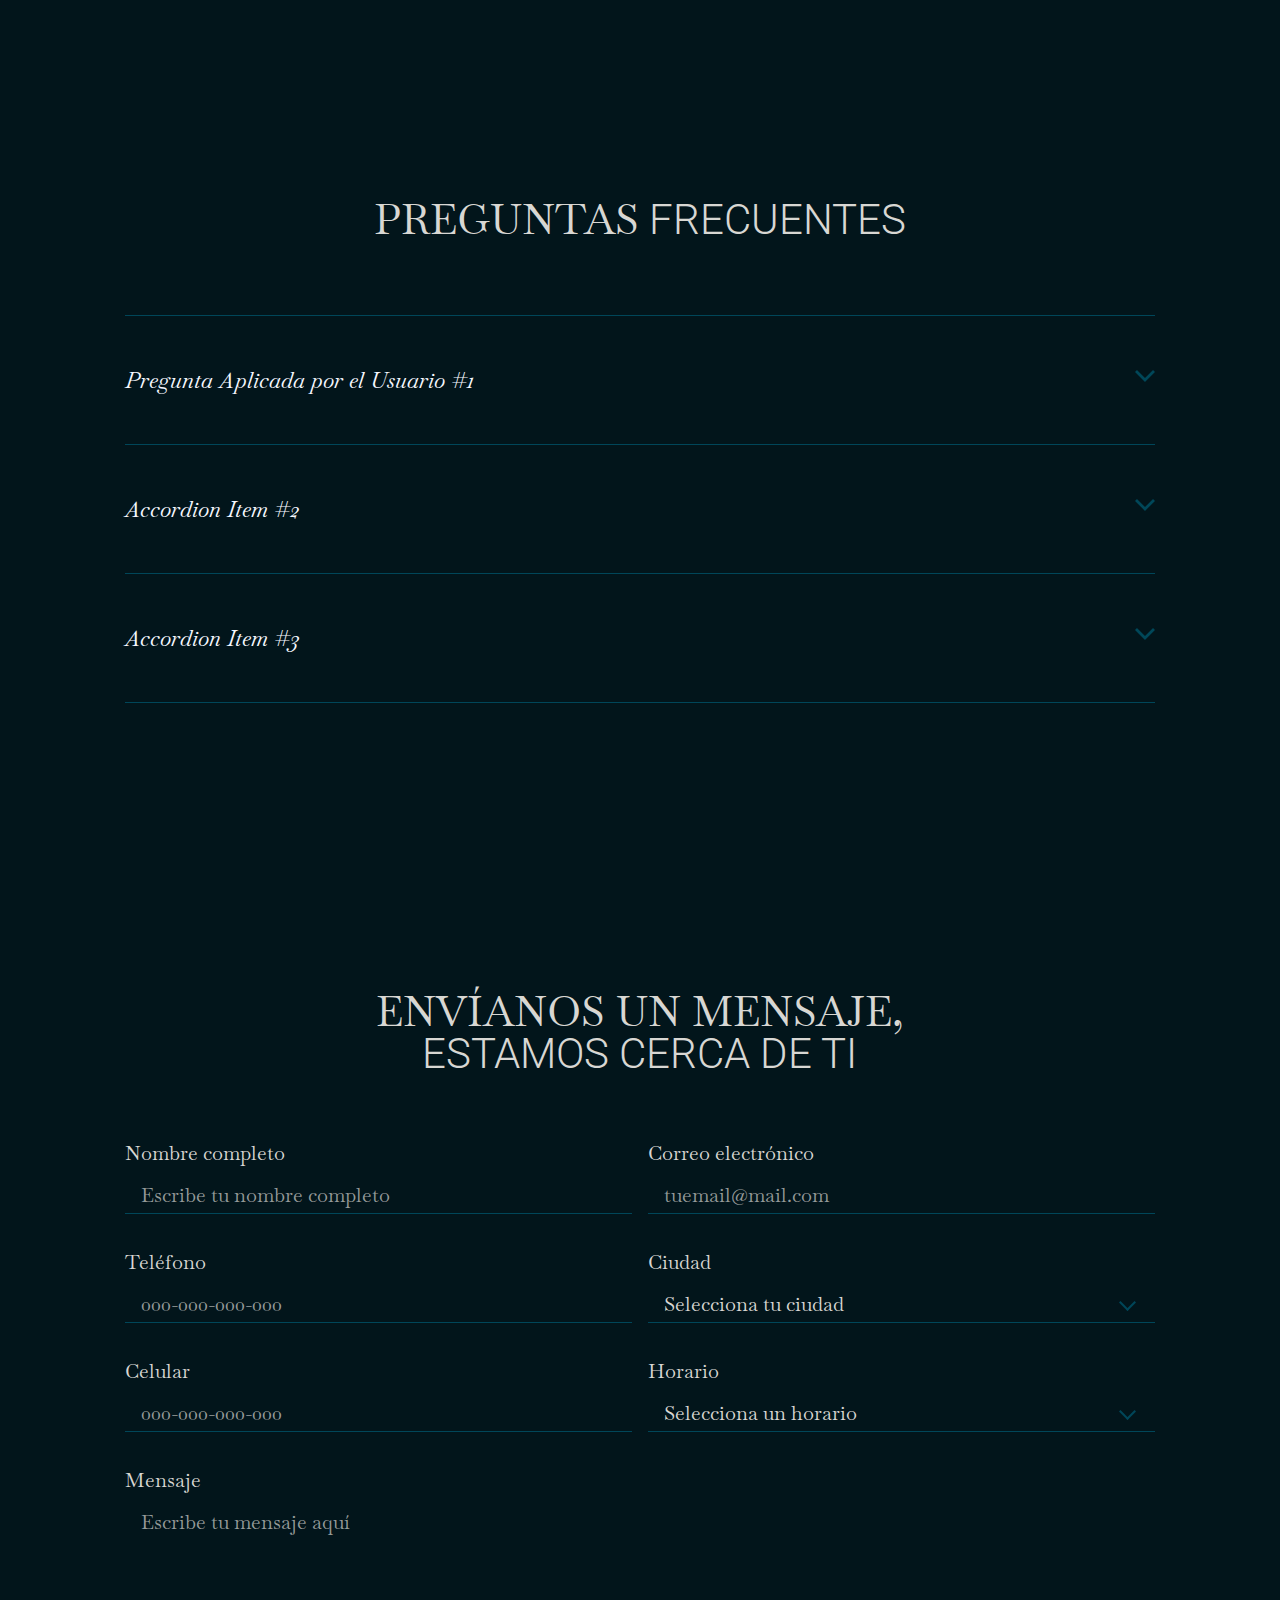
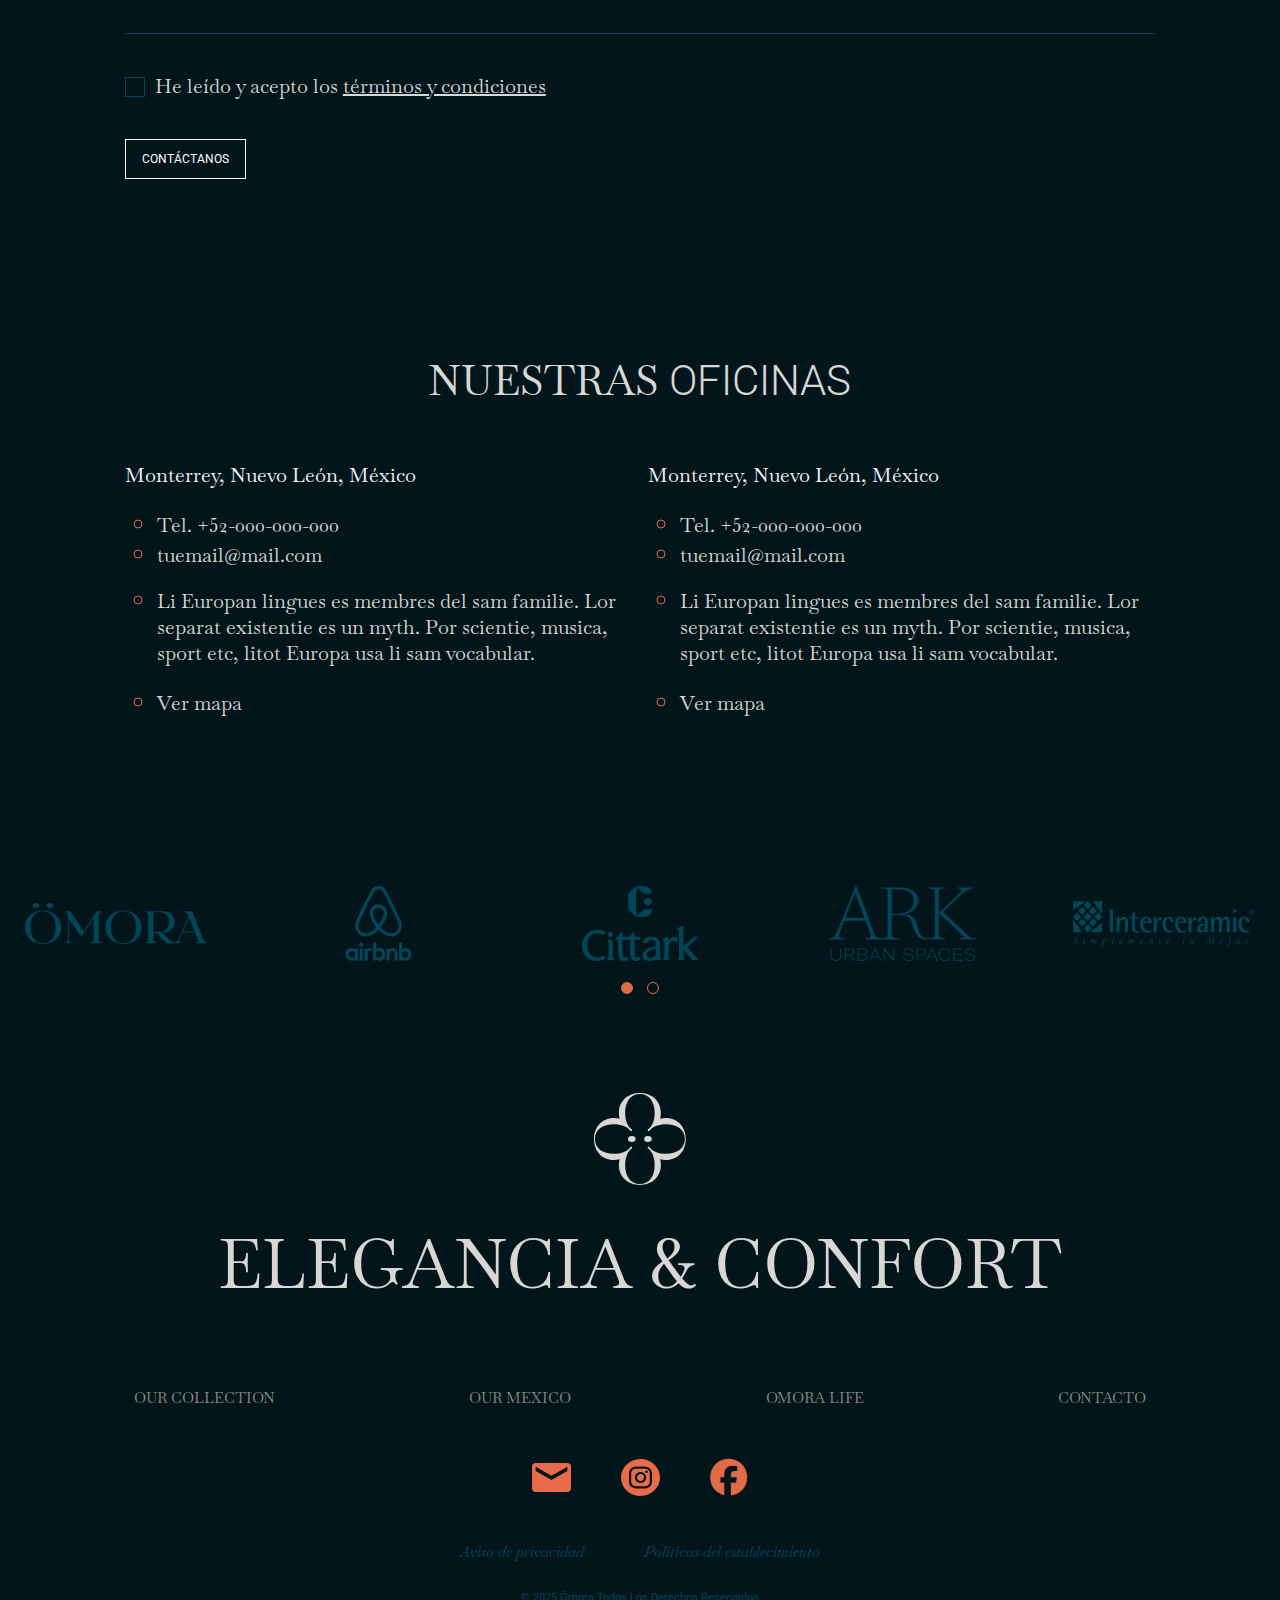
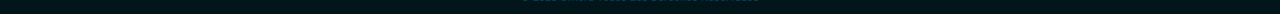
==== about.html @ 9eb690b9 "Ajustes de Index para Bloques Centrados en Movil y Ajustes de Tablets, así como bloques agregados de" ====
<!DOCTYPE html>
<html lang="en">
<head>
    <meta charset="UTF-8">
    <meta name="viewport" content="width=device-width, initial-scale=1.0">
    <title>Ömora</title>

    <link rel="stylesheet" href="css/bootstrap.min.css">
    <link rel="stylesheet" href="css/all.css">
    <link rel="stylesheet" href="css/lightgallery.css">
    <link rel="stylesheet" href="css/owl.carousel.min.css">
    <link rel="stylesheet" href="css/owl.theme.default.min.css">
    <link rel="stylesheet" href="css/fonts.css">
    <link rel="stylesheet" href="css/style.css">
</head>
<body class="bkg--">
    <main>
        <!-- * * * * * * * * * * * * * * * * * * * * * * * * * * * * * * * * * * * * * * * * * * * * *
        * *
        * *  Bloque De Acordeones
        * *
        * * * * * * * * * * * * * * * * * * * * * * * * * * * * * * * * * * * * * * * * * * * * * -->
        <section class="accordions">
            <div class="container d-flex justify-content-center">
                <div class="accordions-inner">
                    <div class="block-header--center">
                        <h2>
                            <span class="featured-txt">Preguntas</span> 
                            Frecuentes
                        </h2>
                    </div>
                    <div class="accordions__accordions">
                        <div class="accordion accordion-flush" id="accordionFlushExample">
                            <div class="accordion-item">
                              <h2 class="accordion-header">
                                <button class="accordion-button collapsed" type="button" data-bs-toggle="collapse" data-bs-target="#flush-collapseOne" aria-expanded="false" aria-controls="flush-collapseOne">
                                  Pregunta Aplicada por el Usuario #1
                                </button>
                              </h2>
                              <div id="flush-collapseOne" class="accordion-collapse collapse" data-bs-parent="#accordionFlushExample">
                                <div class="accordion-body">
                                    Respuesta #1: Europan lingues es membres del sam familie. Lor separat existentie es un myth. Por scientie, musica, sport etc, litot Europa usa li sam vocabular. Li lingues differe solmen in li grammatica, li pronunciation e li plu commun vocabules. Omnicos directe al desirabilite de un nov lingua franca:Li Europan lingues es membres del sam familie. Lor separat existentie es un myth. Por scientie, musica, sport etc, litot Europa usa li sam vocabular. Li lingues differe solmen in li grammatica, li pronunciation e li plu commun vocabules. Omnicos directe al desirabilite de un nov lingua franca
                                </div>
                              </div>
                            </div>
                            <div class="accordion-item">
                              <h2 class="accordion-header">
                                <button class="accordion-button collapsed" type="button" data-bs-toggle="collapse" data-bs-target="#flush-collapseTwo" aria-expanded="false" aria-controls="flush-collapseTwo">
                                  Accordion Item #2
                                </button>
                              </h2>
                              <div id="flush-collapseTwo" class="accordion-collapse collapse" data-bs-parent="#accordionFlushExample">
                                <div class="accordion-body">
                                    <p>Nuestros departamentos están bien equipados diseñados para brindar todas las comodidades del hogar. Ya sea que viaje con amigos, familiares o socios de negocios, nuestro atento personal se asegurará de superar sus expectativas.</p>
                                <p>Lorem <a href="#">ipsum dolor</a> sit amet consectetur adipisicing elit. Dicta architecto maxime, quos repellendus perspiciatis laudantium? Inventore dolorum ut provident enim officia quisquam, corporis amet magni maiores, nemo eveniet, sapiente et.</p>
                            
                                <ul>
                                    <li>Item 1</li>
                                    <li>Item 2</li>
                                    <li>Item 3</li>
                                </ul>
                                <ol>
                                    <li>item[1-3]</li>
                                    <li>item[1-3]</li>
                                    <li>item[1-3]</li>
                                </ol>
                                </div>
                              </div>
                            </div>
                            <div class="accordion-item">
                              <h2 class="accordion-header">
                                <button class="accordion-button collapsed" type="button" data-bs-toggle="collapse" data-bs-target="#flush-collapseThree" aria-expanded="false" aria-controls="flush-collapseThree">
                                  Accordion Item #3
                                </button>
                              </h2>
                              <div id="flush-collapseThree" class="accordion-collapse collapse" data-bs-parent="#accordionFlushExample">
                                <div class="accordion-body">Placeholder content for this accordion, which is intended to demonstrate the <code>.accordion-flush</code> class. This is the third item's accordion body. Nothing more exciting happening here in terms of content, but just filling up the space to make it look, at least at first glance, a bit more representative of how this would look in a real-world application.</div>
                              </div>
                            </div>
                          </div>
                    </div>
                </div>
            </div>
        </section>

        <!-- * * * * * * * * * * * * * * * * * * * * * * * * * * * * * * * * * * * * * * * * * * * * *
        * *
        * *  Bloque Formulario
        * *
        * * * * * * * * * * * * * * * * * * * * * * * * * * * * * * * * * * * * * * * * * * * * * -->
        <section class="form-block">
            <div class="container d-flex justify-content-center">
                <div class="form-block-inner">
                    <div class="block-header--center">
                        <h2>
                            <span class="featured-txt">Envíanos Un Mensaje,</span> 
                            Estamos Cerca De Ti
                        </h2>
                    </div>
                    <div class="form-block__form">
                        <form action="" class="form-columns">
                            <div class="form-block__input">
                                <label for="name">Nombre completo</label>
                                <input type="text" id="name" placeholder="Escribe tu nombre completo" required>
                            </div>
                            <div class="form-block__input">
                                <label for="email">Correo electrónico</label>
                                <input type="email" id="email" placeholder="tuemail@mail.com" required>
                            </div>
                            <div class="form-block__input">
                                <label for="phone">Teléfono</label>
                                <input type="tel" id="phone" placeholder="000-000-000-000" pattern="[0-9]{3}-[0-9]{3}-[0-9]{4}" title="El número de teléfono debe de seguir esta estructura 000-000-0000" required>
                            </div>
                            <div class="form-block__input">
                                <label for="country">Ciudad</label>
                                <div class="select_select">
                                    <select name="country" id="country" class="select_action">
                                        <option disabled selected>Selecciona tu ciudad</option>
                                        <option value="country1">Ciudad 1</option>
                                        <option value="country2">Ciudad 2</option>
                                        <option value="country3">Ciudad 3</option>
                                    </select>
                                    <i class="d-block"></i>
                                </div>
                            </div>
                            <div class="form-block__input">
                                <label for="mobil-phone">Celular</label>
                                <input type="tel" id="mobil-phone" placeholder="000-000-000-000" pattern="[0-9]{3}-[0-9]{3}-[0-9]{4}" title="El número de teléfono debe de seguir esta estructura 000-000-0000" required>
                            </div>
                            <div class="form-block__input">
                                <label for="country">Horario</label>
                                <div class="select_select">
                                    <select name="country" id="country" class="select_action">
                                        <option disabled selected>Selecciona un horario</option>
                                        <option value="country1">Horario 1</option>
                                        <option value="country2">Horario 2</option>
                                        <option value="country3">Horario 3</option>
                                    </select>
                                    <i class="d-block"></i>
                                </div>
                            </div>
                            <div class="form-block__input">
                                <label for="message">Mensaje</label>
                                <textarea id="message" placeholder="Escribe tu mensaje aquí" rows="4" required></textarea>
                            </div>
                            <div class="form-block__check">
                                <input class="form-check-input" type="checkbox" name="" id="checkForm">
                                <label for="checkForm">He leído y acepto los <a href="#">términos y condiciones</a></label>
                            </div>
                            <div class="cta cta--secundary">
                                <button type="submit" aria-label="Enviar Formulario">Contáctanos</button>
                            </div>
                        </form>
                    </div>
                </div>
            </div>
        </section>

        <!-- * * * * * * * * * * * * * * * * * * * * * * * * * * * * * * * * * * * * * * * * * * * * *
        * *
        * *  Bloque Informativo De Oficinas
        * *
        * * * * * * * * * * * * * * * * * * * * * * * * * * * * * * * * * * * * * * * * * * * * * -->
        <section class="informative-list">
            <div class="container d-flex justify-content-center">
                <div class="informative-list-inner">
                    <div class="block-header--center">
                        <h2>
                            <span class="featured-txt">Nuestras</span> 
                            Oficinas
                        </h2>
                    </div>
                    <div class="informative-list__list">
                        <!-- Inicia Repetidor -->
                            <div class="informative-list__item">
                                <div class="item-ttl">
                                    <p>Monterrey, Nuevo León, México</p>
                                </div>
                                <div class="item-list">
                                    <ul>
                                        <!-- Inicia Repetidor -->
                                         <li>
                                            <a href="tel:+52000000000">
                                                Tel. +52-000-000-000
                                            </a>
                                        </li>
                                        <!-- Termina Repetidor -->

                                        <!-- Inicia Repetidor -->
                                         <li>
                                            <a href="mailto:tuemail@mail.com">
                                                tuemail@mail.com
                                            </a>
                                        </li>
                                        <!-- Termina Repetidor -->

                                        <!-- Inicia Repetidor -->
                                        <li>
                                            <p>
                                                Li Europan lingues es membres del sam familie. Lor separat existentie es un myth. Por scientie, musica, sport etc, litot Europa usa li sam vocabular.
                                            </p>
                                        </li>
                                        <!-- Termina Repetidor -->
                                        
                                        <li>
                                            <a href="https://google.com">
                                                Ver mapa
                                            </a>
                                        </li>

                                    </ul>
                                </div>
                            </div>
                        <!-- Termina Repetidor -->

                        <!-- Inicia Repetidor -->
                            <div class="informative-list__item">
                                <div class="item-ttl">
                                    <p>Monterrey, Nuevo León, México</p>
                                </div>
                                <div class="item-list">
                                    <ul>
                                        <!-- Inicia Repetidor -->
                                        <li>
                                            <a href="tel:+52000000000">
                                                Tel. +52-000-000-000
                                            </a>
                                        </li>
                                        <!-- Termina Repetidor -->

                                        <!-- Inicia Repetidor -->
                                        <li>
                                            <a href="mailto:tuemail@mail.com">
                                                tuemail@mail.com
                                            </a>
                                        </li>
                                        <!-- Termina Repetidor -->

                                        <!-- Inicia Repetidor -->
                                        <li>
                                            <p>
                                                Li Europan lingues es membres del sam familie. Lor separat existentie es un myth. Por scientie, musica, sport etc, litot Europa usa li sam vocabular.
                                            </p>
                                        </li>
                                        <!-- Termina Repetidor -->
                                        
                                        <li>
                                            <a href="https://google.com">
                                                Ver mapa
                                            </a>
                                        </li>

                                    </ul>
                                </div>
                            </div>
                        <!-- Termina Repetidor -->
                         
                    </div>
                </div>
            </div>
        </section>

        
    </main>

    <footer>
        <!-- * * * * * * * * * * * * * * * * * * * * * * * * * * * * * * * * * * * * * * * * * * * * *
        * *
        * *  Bloque Carrusel Logotipos Destacados
        * *
        * * * * * * * * * * * * * * * * * * * * * * * * * * * * * * * * * * * * * * * * * * * * * -->
        <div class="featured-logos">
            <div class="container">
                <div class="featured-logos__carousel">
                    <div class="owl-carousel owl-theme logos-owl">
                        <!-- Inicia Repetidor -->
                        <div class="item">
                            <div class="item-logo">
                                <img src="assets/logotipos/omora-blue.svg" alt="Logotipo Asociado" title="Imagen de Logotipo" loading="lazy">
                            </div>
                        </div>
                        <!-- Termina Repetidor -->
                        
                        <!-- Inicia Repetidor -->
                        <div class="item">
                            <div class="item-logo">
                                <img src="assets/logotipos/airbnb-blue.svg" alt="Logotipo Asociado" title="Imagen de Logotipo" loading="lazy">
                            </div>
                        </div>
                        <!-- Termina Repetidor -->

                        <!-- Inicia Repetidor -->
                        <div class="item">
                            <div class="item-logo">
                                <img src="assets/logotipos/cittark-blue.svg" alt="Logotipo Asociado" title="Imagen de Logotipo" loading="lazy">
                            </div>
                        </div>
                        <!-- Termina Repetidor -->

                        <!-- Inicia Repetidor -->
                        <div class="item">
                            <div class="item-logo">
                                <img src="assets/logotipos/ark-blue.svg" alt="Logotipo Asociado" title="Imagen de Logotipo" loading="lazy">
                            </div>
                        </div>
                        <!-- Termina Repetidor -->
                        
                        <!-- Inicia Repetidor -->
                        <div class="item">
                            <div class="item-logo">
                                <img src="assets/logotipos/interceramic-blue.svg" alt="Logotipo Asociado" title="Imagen de Logotipo" loading="lazy">
                            </div>
                        </div>
                        <!-- Termina Repetidor -->

                        <!-- Inicia Repetidor -->
                        <div class="item">
                            <div class="item-logo">
                                <img src="assets/logotipos/ark-blue.svg" alt="Logotipo Asociado" title="Imagen de Logotipo" loading="lazy">
                            </div>
                        </div>
                        <!-- Termina Repetidor -->
                    </div>
                </div>
            </div>
        </div>
        <div class="container">
            <div class="header-footer">
                <div class="imagotipo">
                    <img src="assets/corporativo/Imagotipo.svg" alt="Imagotipo de Ömora" title="Imagotipo" loading="lazy">
                </div>
                <h2>ELEGANCIA & CONFORT</h2>
            </div>
            <div class="featured-links">
                <div class="row justify-content-center">
                    <div class="col-md-10">
                        <ul>
                            <li>
                                <a href="#">OUR COLLECTION</a>
                            </li>
                            <li>
                                <a href="#">OUR MEXICO</a>
                            </li>
                            <li>
                                <a href="#">OMORA LIFE</a>
                            </li>
                            <li>
                                <a href="#">CONTACTO</a>
                            </li>
                        </ul>
                    </div>
                </div>
            </div>
            <div class="socials">
                <div class="row justify-content-center">
                    <div class="col-md-10">
                        <ul>
                            <li>
                                <div class="item-social">
                                    <a href="#">
                                        <img src="assets/icons/email.svg" alt="Icono de Email" title="Email" loading="lazy">
                                    </a>
                                </div>
                            </li>
                            <li>
                                <div class="item-social">
                                    <a href="#">
                                        <img src="assets/icons/instagram.svg" alt="Icono de Email" title="Email" loading="lazy">
                                    </a>
                                </div>
                            </li>
                            <li>
                                <div class="item-social">
                                    <a href="#">
                                        <i class="fa-brands fa-facebook"></i>
                                    </a>
                                </div>
                            </l
                        </ul>
                    </div>
                </div>
            </div>
            <div class="secondary-links">
                <div class="row justify-content-center">
                    <div class="col-md-10">
                        <ul>
                            <li>
                                <a href="#">Aviso de privacidad</a>
                            </li>
                            <li>
                                <a href="#">Politicas del establecimiento</a>
                            </li>
                        </ul>
                    </div>
                </div>
            </div>
            <div class="copyright">
                <p>&copy; 2025 Ömora Todos Los Derechos Reservados</p>
            </div>
        </div>
    </footer>

    <script src="scripts/jquery-3.7.1.min.js"></script>
    <script src="scripts/bootstrap.bundle.min.js"></script>
    <script src="scripts/lightgallery-all.min.js"></script>
    <script src="scripts/owl.carousel.min.js"></script> 
    <script src="scripts/actions-owl.js"></script>
    <script src="scripts/actions.js"></script>

    <script >
        $('.lightgallery').lightGallery({
                mode: 'lg-fade',
                selector: '.item_gallery_img_lg',
        });
    </script>

</body>
</html>
---- css/lightgallery.css ----
/*! lightgallery - v1.8.3 - 2020-09-19
* http://sachinchoolur.github.io/lightGallery/
* Copyright (c) 2020 Sachin N; Licensed GPLv3 */
@font-face {
  font-family: 'lg';
  src: url("../fonts/lightgallery1.8.0/lg.ttf?22t19m") format("truetype"), url("../fonts/lightgallery1.8.0/lg.woff?22t19m") format("woff"), url("../fonts/lightgallery1.8.0/lg.svg?22t19m#lg") format("svg");
  font-weight: normal;
  font-style: normal;
  font-display: block;
}
.lg-icon {
  /* use !important to prevent issues with browser extensions that change fonts */
  font-family: 'lg' !important;
  speak: never;
  font-style: normal;
  font-weight: normal;
  font-variant: normal;
  text-transform: none;
  line-height: 1;
  /* Better Font Rendering =========== */
  -webkit-font-smoothing: antialiased;
  -moz-osx-font-smoothing: grayscale;
}

.lg-actions .lg-next, .lg-actions .lg-prev {
  background-color: rgba(0, 0, 0, 0.45);
  border-radius: 2px;
  color: #999;
  cursor: pointer;
  display: block;
  font-size: 22px;
  margin-top: -10px;
  padding: 8px 10px 9px;
  position: absolute;
  top: 50%;
  z-index: 1080;
  border: none;
  outline: none;
}
.lg-actions .lg-next.disabled, .lg-actions .lg-prev.disabled {
  pointer-events: none;
  opacity: 0.5;
}
.lg-actions .lg-next:hover, .lg-actions .lg-prev:hover {
  color: #FFF;
}
.lg-actions .lg-next {
  right: 20px;
}
.lg-actions .lg-next:before {
  content: "\e095";
}
.lg-actions .lg-prev {
  left: 20px;
}
.lg-actions .lg-prev:after {
  content: "\e094";
}

@-webkit-keyframes lg-right-end {
  0% {
    left: 0;
  }
  50% {
    left: -30px;
  }
  100% {
    left: 0;
  }
}
@-moz-keyframes lg-right-end {
  0% {
    left: 0;
  }
  50% {
    left: -30px;
  }
  100% {
    left: 0;
  }
}
@-ms-keyframes lg-right-end {
  0% {
    left: 0;
  }
  50% {
    left: -30px;
  }
  100% {
    left: 0;
  }
}
@keyframes lg-right-end {
  0% {
    left: 0;
  }
  50% {
    left: -30px;
  }
  100% {
    left: 0;
  }
}
@-webkit-keyframes lg-left-end {
  0% {
    left: 0;
  }
  50% {
    left: 30px;
  }
  100% {
    left: 0;
  }
}
@-moz-keyframes lg-left-end {
  0% {
    left: 0;
  }
  50% {
    left: 30px;
  }
  100% {
    left: 0;
  }
}
@-ms-keyframes lg-left-end {
  0% {
    left: 0;
  }
  50% {
    left: 30px;
  }
  100% {
    left: 0;
  }
}
@keyframes lg-left-end {
  0% {
    left: 0;
  }
  50% {
    left: 30px;
  }
  100% {
    left: 0;
  }
}
.lg-outer.lg-right-end .lg-object {
  -webkit-animation: lg-right-end 0.3s;
  -o-animation: lg-right-end 0.3s;
  animation: lg-right-end 0.3s;
  position: relative;
}
.lg-outer.lg-left-end .lg-object {
  -webkit-animation: lg-left-end 0.3s;
  -o-animation: lg-left-end 0.3s;
  animation: lg-left-end 0.3s;
  position: relative;
}

.lg-toolbar {
  z-index: 1082;
  left: 0;
  position: absolute;
  top: 0;
  width: 100%;
  background-color: rgba(0, 0, 0, 0.45);
}
.lg-toolbar .lg-icon {
  color: #999;
  cursor: pointer;
  float: right;
  font-size: 24px;
  height: 47px;
  line-height: 27px;
  padding: 10px 0;
  text-align: center;
  width: 50px;
  text-decoration: none !important;
  outline: medium none;
  background: none;
  border: none;
  box-shadow: none;
  -webkit-transition: color 0.2s linear;
  -o-transition: color 0.2s linear;
  transition: color 0.2s linear;
}
.lg-toolbar .lg-icon:hover {
  color: #FFF;
}
.lg-toolbar .lg-close:after {
  content: "\e070";
}
.lg-toolbar .lg-download:after {
  content: "\e0f2";
}

.lg-sub-html {
  background-color: rgba(0, 0, 0, 0.45);
  bottom: 0;
  color: #EEE;
  font-size: 16px;
  left: 0;
  padding: 10px 40px;
  position: fixed;
  right: 0;
  text-align: center;
  z-index: 1080;
}
.lg-sub-html h4 {
  margin: 0;
  font-size: 13px;
  font-weight: bold;
}
.lg-sub-html p {
  font-size: 12px;
  margin: 5px 0 0;
}

#lg-counter {
  color: #999;
  display: inline-block;
  font-size: 16px;
  padding-left: 20px;
  padding-top: 12px;
  vertical-align: middle;
}

.lg-toolbar, .lg-prev, .lg-next {
  opacity: 1;
  -webkit-transition: -webkit-transform 0.35s cubic-bezier(0, 0, 0.25, 1) 0s, opacity 0.35s cubic-bezier(0, 0, 0.25, 1) 0s, color 0.2s linear;
  -moz-transition: -moz-transform 0.35s cubic-bezier(0, 0, 0.25, 1) 0s, opacity 0.35s cubic-bezier(0, 0, 0.25, 1) 0s, color 0.2s linear;
  -o-transition: -o-transform 0.35s cubic-bezier(0, 0, 0.25, 1) 0s, opacity 0.35s cubic-bezier(0, 0, 0.25, 1) 0s, color 0.2s linear;
  transition: transform 0.35s cubic-bezier(0, 0, 0.25, 1) 0s, opacity 0.35s cubic-bezier(0, 0, 0.25, 1) 0s, color 0.2s linear;
}

.lg-hide-items .lg-prev {
  opacity: 0;
  -webkit-transform: translate3d(-10px, 0, 0);
  transform: translate3d(-10px, 0, 0);
}
.lg-hide-items .lg-next {
  opacity: 0;
  -webkit-transform: translate3d(10px, 0, 0);
  transform: translate3d(10px, 0, 0);
}
.lg-hide-items .lg-toolbar {
  opacity: 0;
  -webkit-transform: translate3d(0, -10px, 0);
  transform: translate3d(0, -10px, 0);
}

body:not(.lg-from-hash) .lg-outer.lg-start-zoom .lg-object {
  -webkit-transform: scale3d(0.5, 0.5, 0.5);
  transform: scale3d(0.5, 0.5, 0.5);
  opacity: 0;
  -webkit-transition: -webkit-transform 250ms cubic-bezier(0, 0, 0.25, 1) 0s, opacity 250ms cubic-bezier(0, 0, 0.25, 1) !important;
  -moz-transition: -moz-transform 250ms cubic-bezier(0, 0, 0.25, 1) 0s, opacity 250ms cubic-bezier(0, 0, 0.25, 1) !important;
  -o-transition: -o-transform 250ms cubic-bezier(0, 0, 0.25, 1) 0s, opacity 250ms cubic-bezier(0, 0, 0.25, 1) !important;
  transition: transform 250ms cubic-bezier(0, 0, 0.25, 1) 0s, opacity 250ms cubic-bezier(0, 0, 0.25, 1) !important;
  -webkit-transform-origin: 50% 50%;
  -moz-transform-origin: 50% 50%;
  -ms-transform-origin: 50% 50%;
  transform-origin: 50% 50%;
}
body:not(.lg-from-hash) .lg-outer.lg-start-zoom .lg-item.lg-complete .lg-object {
  -webkit-transform: scale3d(1, 1, 1);
  transform: scale3d(1, 1, 1);
  opacity: 1;
}

.lg-outer .lg-thumb-outer {
  background-color: #0D0A0A;
  bottom: 0;
  position: absolute;
  width: 100%;
  z-index: 1080;
  max-height: 350px;
  -webkit-transform: translate3d(0, 100%, 0);
  transform: translate3d(0, 100%, 0);
  -webkit-transition: -webkit-transform 0.25s cubic-bezier(0, 0, 0.25, 1) 0s;
  -moz-transition: -moz-transform 0.25s cubic-bezier(0, 0, 0.25, 1) 0s;
  -o-transition: -o-transform 0.25s cubic-bezier(0, 0, 0.25, 1) 0s;
  transition: transform 0.25s cubic-bezier(0, 0, 0.25, 1) 0s;
}
.lg-outer .lg-thumb-outer.lg-grab .lg-thumb-item {
  cursor: -webkit-grab;
  cursor: -moz-grab;
  cursor: -o-grab;
  cursor: -ms-grab;
  cursor: grab;
}
.lg-outer .lg-thumb-outer.lg-grabbing .lg-thumb-item {
  cursor: move;
  cursor: -webkit-grabbing;
  cursor: -moz-grabbing;
  cursor: -o-grabbing;
  cursor: -ms-grabbing;
  cursor: grabbing;
}
.lg-outer .lg-thumb-outer.lg-dragging .lg-thumb {
  -webkit-transition-duration: 0s !important;
  transition-duration: 0s !important;
}
.lg-outer.lg-thumb-open .lg-thumb-outer {
  -webkit-transform: translate3d(0, 0%, 0);
  transform: translate3d(0, 0%, 0);
}
.lg-outer .lg-thumb {
  padding: 10px 0;
  height: 100%;
  margin-bottom: -5px;
}
.lg-outer .lg-thumb-item {
  border-radius: 5px;
  cursor: pointer;
  float: left;
  overflow: hidden;
  height: 100%;
  border: 2px solid #FFF;
  border-radius: 4px;
  margin-bottom: 5px;
}
@media (min-width: 1025px) {
  .lg-outer .lg-thumb-item {
    -webkit-transition: border-color 0.25s ease;
    -o-transition: border-color 0.25s ease;
    transition: border-color 0.25s ease;
  }
}
.lg-outer .lg-thumb-item.active, .lg-outer .lg-thumb-item:hover {
  border-color: #a90707;
}
.lg-outer .lg-thumb-item img {
  width: 100%;
  height: 100%;
  object-fit: cover;
}
.lg-outer.lg-has-thumb .lg-item {
  padding-bottom: 120px;
}
.lg-outer.lg-can-toggle .lg-item {
  padding-bottom: 0;
}
.lg-outer.lg-pull-caption-up .lg-sub-html {
  -webkit-transition: bottom 0.25s ease;
  -o-transition: bottom 0.25s ease;
  transition: bottom 0.25s ease;
}
.lg-outer.lg-pull-caption-up.lg-thumb-open .lg-sub-html {
  bottom: 100px;
}
.lg-outer .lg-toogle-thumb {
  background-color: #0D0A0A;
  border-radius: 2px 2px 0 0;
  color: #999;
  cursor: pointer;
  font-size: 24px;
  height: 39px;
  line-height: 27px;
  padding: 5px 0;
  position: absolute;
  right: 20px;
  text-align: center;
  top: -39px;
  width: 50px;
  outline: medium none;
  border: none;
}
.lg-outer .lg-toogle-thumb:after {
  content: "\e1ff";
}
.lg-outer .lg-toogle-thumb:hover {
  color: #FFF;
}

.lg-outer .lg-video-cont {
  display: inline-block;
  vertical-align: middle;
  max-width: 1140px;
  max-height: 100%;
  width: 100%;
  padding: 0 5px;
}
.lg-outer .lg-video {
  width: 100%;
  height: 0;
  padding-bottom: 56.25%;
  overflow: hidden;
  position: relative;
}
.lg-outer .lg-video .lg-object {
  display: inline-block;
  position: absolute;
  top: 0;
  left: 0;
  width: 100% !important;
  height: 100% !important;
}
.lg-outer .lg-video .lg-video-play {
  width: 84px;
  height: 59px;
  position: absolute;
  left: 50%;
  top: 50%;
  margin-left: -42px;
  margin-top: -30px;
  z-index: 1080;
  cursor: pointer;
}
.lg-outer .lg-has-iframe .lg-video {
  -webkit-overflow-scrolling: touch;
  overflow: auto;
}
.lg-outer .lg-has-vimeo .lg-video-play {
  background: url("../img/vimeo-play.png") no-repeat scroll 0 0 transparent;
}
.lg-outer .lg-has-vimeo:hover .lg-video-play {
  background: url("../img/vimeo-play.png") no-repeat scroll 0 -58px transparent;
}
.lg-outer .lg-has-html5 .lg-video-play {
  background: transparent url("../img/video-play.png") no-repeat scroll 0 0;
  height: 64px;
  margin-left: -32px;
  margin-top: -32px;
  width: 64px;
  opacity: 0.8;
}
.lg-outer .lg-has-html5:hover .lg-video-play {
  opacity: 1;
}
.lg-outer .lg-has-youtube .lg-video-play {
  background: url("../img/youtube-play.png") no-repeat scroll 0 0 transparent;
}
.lg-outer .lg-has-youtube:hover .lg-video-play {
  background: url("../img/youtube-play.png") no-repeat scroll 0 -60px transparent;
}
.lg-outer .lg-video-object {
  width: 100% !important;
  height: 100% !important;
  position: absolute;
  top: 0;
  left: 0;
}
.lg-outer .lg-has-video .lg-video-object {
  visibility: hidden;
}
.lg-outer .lg-has-video.lg-video-playing .lg-object, .lg-outer .lg-has-video.lg-video-playing .lg-video-play {
  display: none;
}
.lg-outer .lg-has-video.lg-video-playing .lg-video-object {
  visibility: visible;
}

.lg-progress-bar {
  background-color: #333;
  height: 5px;
  left: 0;
  position: absolute;
  top: 0;
  width: 100%;
  z-index: 1083;
  opacity: 0;
  -webkit-transition: opacity 0.08s ease 0s;
  -moz-transition: opacity 0.08s ease 0s;
  -o-transition: opacity 0.08s ease 0s;
  transition: opacity 0.08s ease 0s;
}
.lg-progress-bar .lg-progress {
  background-color: #a90707;
  height: 5px;
  width: 0;
}
.lg-progress-bar.lg-start .lg-progress {
  width: 100%;
}
.lg-show-autoplay .lg-progress-bar {
  opacity: 1;
}

.lg-autoplay-button:after {
  content: "\e01d";
}
.lg-show-autoplay .lg-autoplay-button:after {
  content: "\e01a";
}

.lg-outer.lg-css3.lg-zoom-dragging .lg-item.lg-complete.lg-zoomable .lg-img-wrap, .lg-outer.lg-css3.lg-zoom-dragging .lg-item.lg-complete.lg-zoomable .lg-image {
  -webkit-transition-duration: 0s;
  transition-duration: 0s;
}
.lg-outer.lg-use-transition-for-zoom .lg-item.lg-complete.lg-zoomable .lg-img-wrap {
  -webkit-transition: -webkit-transform 0.3s cubic-bezier(0, 0, 0.25, 1) 0s;
  -moz-transition: -moz-transform 0.3s cubic-bezier(0, 0, 0.25, 1) 0s;
  -o-transition: -o-transform 0.3s cubic-bezier(0, 0, 0.25, 1) 0s;
  transition: transform 0.3s cubic-bezier(0, 0, 0.25, 1) 0s;
}
.lg-outer.lg-use-left-for-zoom .lg-item.lg-complete.lg-zoomable .lg-img-wrap {
  -webkit-transition: left 0.3s cubic-bezier(0, 0, 0.25, 1) 0s, top 0.3s cubic-bezier(0, 0, 0.25, 1) 0s;
  -moz-transition: left 0.3s cubic-bezier(0, 0, 0.25, 1) 0s, top 0.3s cubic-bezier(0, 0, 0.25, 1) 0s;
  -o-transition: left 0.3s cubic-bezier(0, 0, 0.25, 1) 0s, top 0.3s cubic-bezier(0, 0, 0.25, 1) 0s;
  transition: left 0.3s cubic-bezier(0, 0, 0.25, 1) 0s, top 0.3s cubic-bezier(0, 0, 0.25, 1) 0s;
}
.lg-outer .lg-item.lg-complete.lg-zoomable .lg-img-wrap {
  -webkit-transform: translate3d(0, 0, 0);
  transform: translate3d(0, 0, 0);
  -webkit-backface-visibility: hidden;
  -moz-backface-visibility: hidden;
  backface-visibility: hidden;
}
.lg-outer .lg-item.lg-complete.lg-zoomable .lg-image {
  -webkit-transform: scale3d(1, 1, 1);
  transform: scale3d(1, 1, 1);
  -webkit-transition: -webkit-transform 0.3s cubic-bezier(0, 0, 0.25, 1) 0s, opacity 0.15s !important;
  -moz-transition: -moz-transform 0.3s cubic-bezier(0, 0, 0.25, 1) 0s, opacity 0.15s !important;
  -o-transition: -o-transform 0.3s cubic-bezier(0, 0, 0.25, 1) 0s, opacity 0.15s !important;
  transition: transform 0.3s cubic-bezier(0, 0, 0.25, 1) 0s, opacity 0.15s !important;
  -webkit-transform-origin: 0 0;
  -moz-transform-origin: 0 0;
  -ms-transform-origin: 0 0;
  transform-origin: 0 0;
  -webkit-backface-visibility: hidden;
  -moz-backface-visibility: hidden;
  backface-visibility: hidden;
}

#lg-zoom-in:after {
  content: "\e311";
}

#lg-actual-size {
  font-size: 20px;
}
#lg-actual-size:after {
  content: "\e033";
}

#lg-zoom-out {
  opacity: 0.5;
  pointer-events: none;
}
#lg-zoom-out:after {
  content: "\e312";
}
.lg-zoomed #lg-zoom-out {
  opacity: 1;
  pointer-events: auto;
}

.lg-outer .lg-pager-outer {
  bottom: 60px;
  left: 0;
  position: absolute;
  right: 0;
  text-align: center;
  z-index: 1080;
  height: 10px;
}
.lg-outer .lg-pager-outer.lg-pager-hover .lg-pager-cont {
  overflow: visible;
}
.lg-outer .lg-pager-cont {
  cursor: pointer;
  display: inline-block;
  overflow: hidden;
  position: relative;
  vertical-align: top;
  margin: 0 5px;
}
.lg-outer .lg-pager-cont:hover .lg-pager-thumb-cont {
  opacity: 1;
  -webkit-transform: translate3d(0, 0, 0);
  transform: translate3d(0, 0, 0);
}
.lg-outer .lg-pager-cont.lg-pager-active .lg-pager {
  box-shadow: 0 0 0 2px white inset;
}
.lg-outer .lg-pager-thumb-cont {
  background-color: #fff;
  color: #FFF;
  bottom: 100%;
  height: 83px;
  left: 0;
  margin-bottom: 20px;
  margin-left: -60px;
  opacity: 0;
  padding: 5px;
  position: absolute;
  width: 120px;
  border-radius: 3px;
  -webkit-transition: opacity 0.15s ease 0s, -webkit-transform 0.15s ease 0s;
  -moz-transition: opacity 0.15s ease 0s, -moz-transform 0.15s ease 0s;
  -o-transition: opacity 0.15s ease 0s, -o-transform 0.15s ease 0s;
  transition: opacity 0.15s ease 0s, transform 0.15s ease 0s;
  -webkit-transform: translate3d(0, 5px, 0);
  transform: translate3d(0, 5px, 0);
}
.lg-outer .lg-pager-thumb-cont img {
  width: 100%;
  height: 100%;
}
.lg-outer .lg-pager {
  background-color: rgba(255, 255, 255, 0.5);
  border-radius: 50%;
  box-shadow: 0 0 0 8px rgba(255, 255, 255, 0.7) inset;
  display: block;
  height: 12px;
  -webkit-transition: box-shadow 0.3s ease 0s;
  -o-transition: box-shadow 0.3s ease 0s;
  transition: box-shadow 0.3s ease 0s;
  width: 12px;
}
.lg-outer .lg-pager:hover, .lg-outer .lg-pager:focus {
  box-shadow: 0 0 0 8px white inset;
}
.lg-outer .lg-caret {
  border-left: 10px solid transparent;
  border-right: 10px solid transparent;
  border-top: 10px dashed;
  bottom: -10px;
  display: inline-block;
  height: 0;
  left: 50%;
  margin-left: -5px;
  position: absolute;
  vertical-align: middle;
  width: 0;
}

.lg-fullscreen:after {
  content: "\e20c";
}
.lg-fullscreen-on .lg-fullscreen:after {
  content: "\e20d";
}

.lg-outer #lg-dropdown-overlay {
  background-color: rgba(0, 0, 0, 0.25);
  bottom: 0;
  cursor: default;
  left: 0;
  position: fixed;
  right: 0;
  top: 0;
  z-index: 1081;
  opacity: 0;
  visibility: hidden;
  -webkit-transition: visibility 0s linear 0.18s, opacity 0.18s linear 0s;
  -o-transition: visibility 0s linear 0.18s, opacity 0.18s linear 0s;
  transition: visibility 0s linear 0.18s, opacity 0.18s linear 0s;
}
.lg-outer.lg-dropdown-active .lg-dropdown, .lg-outer.lg-dropdown-active #lg-dropdown-overlay {
  -webkit-transition-delay: 0s;
  transition-delay: 0s;
  -moz-transform: translate3d(0, 0px, 0);
  -o-transform: translate3d(0, 0px, 0);
  -ms-transform: translate3d(0, 0px, 0);
  -webkit-transform: translate3d(0, 0px, 0);
  transform: translate3d(0, 0px, 0);
  opacity: 1;
  visibility: visible;
}
.lg-outer.lg-dropdown-active #lg-share {
  color: #FFF;
}
.lg-outer .lg-dropdown {
  background-color: #fff;
  border-radius: 2px;
  font-size: 14px;
  list-style-type: none;
  margin: 0;
  padding: 10px 0;
  position: absolute;
  right: 0;
  text-align: left;
  top: 50px;
  opacity: 0;
  visibility: hidden;
  -moz-transform: translate3d(0, 5px, 0);
  -o-transform: translate3d(0, 5px, 0);
  -ms-transform: translate3d(0, 5px, 0);
  -webkit-transform: translate3d(0, 5px, 0);
  transform: translate3d(0, 5px, 0);
  -webkit-transition: -webkit-transform 0.18s linear 0s, visibility 0s linear 0.5s, opacity 0.18s linear 0s;
  -moz-transition: -moz-transform 0.18s linear 0s, visibility 0s linear 0.5s, opacity 0.18s linear 0s;
  -o-transition: -o-transform 0.18s linear 0s, visibility 0s linear 0.5s, opacity 0.18s linear 0s;
  transition: transform 0.18s linear 0s, visibility 0s linear 0.5s, opacity 0.18s linear 0s;
}
.lg-outer .lg-dropdown:after {
  content: "";
  display: block;
  height: 0;
  width: 0;
  position: absolute;
  border: 8px solid transparent;
  border-bottom-color: #FFF;
  right: 16px;
  top: -16px;
}
.lg-outer .lg-dropdown > li:last-child {
  margin-bottom: 0px;
}
.lg-outer .lg-dropdown > li:hover a, .lg-outer .lg-dropdown > li:hover .lg-icon {
  color: #333;
}
.lg-outer .lg-dropdown a {
  color: #333;
  display: block;
  white-space: pre;
  padding: 4px 12px;
  font-family: "Open Sans","Helvetica Neue",Helvetica,Arial,sans-serif;
  font-size: 12px;
}
.lg-outer .lg-dropdown a:hover {
  background-color: rgba(0, 0, 0, 0.07);
}
.lg-outer .lg-dropdown .lg-dropdown-text {
  display: inline-block;
  line-height: 1;
  margin-top: -3px;
  vertical-align: middle;
}
.lg-outer .lg-dropdown .lg-icon {
  color: #333;
  display: inline-block;
  float: none;
  font-size: 20px;
  height: auto;
  line-height: 1;
  margin-right: 8px;
  padding: 0;
  vertical-align: middle;
  width: auto;
}
.lg-outer #lg-share {
  position: relative;
}
.lg-outer #lg-share:after {
  content: "\e80d";
}
.lg-outer #lg-share-facebook .lg-icon {
  color: #3b5998;
}
.lg-outer #lg-share-facebook .lg-icon:after {
  content: "\e904";
}
.lg-outer #lg-share-twitter .lg-icon {
  color: #00aced;
}
.lg-outer #lg-share-twitter .lg-icon:after {
  content: "\e907";
}
.lg-outer #lg-share-googleplus .lg-icon {
  color: #dd4b39;
}
.lg-outer #lg-share-googleplus .lg-icon:after {
  content: "\e905";
}
.lg-outer #lg-share-pinterest .lg-icon {
  color: #cb2027;
}
.lg-outer #lg-share-pinterest .lg-icon:after {
  content: "\e906";
}

.lg-outer .lg-img-rotate {
  position: absolute;
  padding: 0 5px;
  left: 0;
  right: 0;
  top: 0;
  bottom: 0;
  -webkit-transition: -webkit-transform 0.3s cubic-bezier(0.32, 0, 0.67, 0) 0s;
  -moz-transition: -moz-transform 0.3s cubic-bezier(0.32, 0, 0.67, 0) 0s;
  -o-transition: -o-transform 0.3s cubic-bezier(0.32, 0, 0.67, 0) 0s;
  transition: transform 0.3s cubic-bezier(0.32, 0, 0.67, 0) 0s;
}

.lg-rotate-left:after {
  content: "\e900";
}

.lg-rotate-right:after {
  content: "\e901";
}

.lg-icon.lg-flip-hor, .lg-icon.lg-flip-ver {
  font-size: 26px;
}

.lg-flip-ver:after {
  content: "\e903";
}

.lg-flip-hor:after {
  content: "\e902";
}

.lg-group:after {
  content: "";
  display: table;
  clear: both;
}

.lg-outer {
  width: 100%;
  height: 100%;
  position: fixed;
  top: 0;
  left: 0;
  z-index: 1050;
  text-align: left;
  opacity: 0;
  outline: none;
  -webkit-transition: opacity 0.15s ease 0s;
  -o-transition: opacity 0.15s ease 0s;
  transition: opacity 0.15s ease 0s;
}
.lg-outer * {
  -webkit-box-sizing: border-box;
  -moz-box-sizing: border-box;
  box-sizing: border-box;
}
.lg-outer.lg-visible {
  opacity: 1;
}
.lg-outer.lg-css3 .lg-item.lg-prev-slide, .lg-outer.lg-css3 .lg-item.lg-next-slide, .lg-outer.lg-css3 .lg-item.lg-current {
  -webkit-transition-duration: inherit !important;
  transition-duration: inherit !important;
  -webkit-transition-timing-function: inherit !important;
  transition-timing-function: inherit !important;
}
.lg-outer.lg-css3.lg-dragging .lg-item.lg-prev-slide, .lg-outer.lg-css3.lg-dragging .lg-item.lg-next-slide, .lg-outer.lg-css3.lg-dragging .lg-item.lg-current {
  -webkit-transition-duration: 0s !important;
  transition-duration: 0s !important;
  opacity: 1;
}
.lg-outer.lg-grab img.lg-object {
  cursor: -webkit-grab;
  cursor: -moz-grab;
  cursor: -o-grab;
  cursor: -ms-grab;
  cursor: grab;
}
.lg-outer.lg-grabbing img.lg-object {
  cursor: move;
  cursor: -webkit-grabbing;
  cursor: -moz-grabbing;
  cursor: -o-grabbing;
  cursor: -ms-grabbing;
  cursor: grabbing;
}
.lg-outer .lg {
  height: 100%;
  width: 100%;
  position: relative;
  overflow: hidden;
  margin-left: auto;
  margin-right: auto;
  max-width: 100%;
  max-height: 100%;
}
.lg-outer .lg-inner {
  width: 100%;
  height: 100%;
  position: absolute;
  left: 0;
  top: 0;
  white-space: nowrap;
}
.lg-outer .lg-item {
  background: url("../img/loading.gif") no-repeat scroll center center transparent;
  display: none !important;
}
.lg-outer.lg-css3 .lg-prev-slide, .lg-outer.lg-css3 .lg-current, .lg-outer.lg-css3 .lg-next-slide {
  display: inline-block !important;
}
.lg-outer.lg-css .lg-current {
  display: inline-block !important;
}
.lg-outer .lg-item, .lg-outer .lg-img-wrap {
  display: inline-block;
  text-align: center;
  position: absolute;
  width: 100%;
  height: 100%;
}
.lg-outer .lg-item:before, .lg-outer .lg-img-wrap:before {
  content: "";
  display: inline-block;
  height: 50%;
  width: 1px;
  margin-right: -1px;
}
.lg-outer .lg-img-wrap {
  position: absolute;
  padding: 0 5px;
  left: 0;
  right: 0;
  top: 0;
  bottom: 0;
}
.lg-outer .lg-item.lg-complete {
  background-image: none;
}
.lg-outer .lg-item.lg-current {
  z-index: 1060;
}
.lg-outer .lg-image {
  display: inline-block;
  vertical-align: middle;
  max-width: 100%;
  max-height: 100%;
  width: auto !important;
  height: auto !important;
}
.lg-outer.lg-show-after-load .lg-item .lg-object, .lg-outer.lg-show-after-load .lg-item .lg-video-play {
  opacity: 0;
  -webkit-transition: opacity 0.15s ease 0s;
  -o-transition: opacity 0.15s ease 0s;
  transition: opacity 0.15s ease 0s;
}
.lg-outer.lg-show-after-load .lg-item.lg-complete .lg-object, .lg-outer.lg-show-after-load .lg-item.lg-complete .lg-video-play {
  opacity: 1;
}
.lg-outer .lg-empty-html {
  display: none;
}
.lg-outer.lg-hide-download #lg-download {
  display: none;
}

.lg-backdrop {
  position: fixed;
  top: 0;
  left: 0;
  right: 0;
  bottom: 0;
  z-index: 1040;
  background-color: #000;
  opacity: 0;
  -webkit-transition: opacity 0.15s ease 0s;
  -o-transition: opacity 0.15s ease 0s;
  transition: opacity 0.15s ease 0s;
}
.lg-backdrop.in {
  opacity: 1;
}

.lg-css3.lg-no-trans .lg-prev-slide, .lg-css3.lg-no-trans .lg-next-slide, .lg-css3.lg-no-trans .lg-current {
  -webkit-transition: none 0s ease 0s !important;
  -moz-transition: none 0s ease 0s !important;
  -o-transition: none 0s ease 0s !important;
  transition: none 0s ease 0s !important;
}
.lg-css3.lg-use-css3 .lg-item {
  -webkit-backface-visibility: hidden;
  -moz-backface-visibility: hidden;
  backface-visibility: hidden;
}
.lg-css3.lg-use-left .lg-item {
  -webkit-backface-visibility: hidden;
  -moz-backface-visibility: hidden;
  backface-visibility: hidden;
}
.lg-css3.lg-fade .lg-item {
  opacity: 0;
}
.lg-css3.lg-fade .lg-item.lg-current {
  opacity: 1;
}
.lg-css3.lg-fade .lg-item.lg-prev-slide, .lg-css3.lg-fade .lg-item.lg-next-slide, .lg-css3.lg-fade .lg-item.lg-current {
  -webkit-transition: opacity 0.1s ease 0s;
  -moz-transition: opacity 0.1s ease 0s;
  -o-transition: opacity 0.1s ease 0s;
  transition: opacity 0.1s ease 0s;
}
.lg-css3.lg-slide.lg-use-css3 .lg-item {
  opacity: 0;
}
.lg-css3.lg-slide.lg-use-css3 .lg-item.lg-prev-slide {
  -webkit-transform: translate3d(-100%, 0, 0);
  transform: translate3d(-100%, 0, 0);
}
.lg-css3.lg-slide.lg-use-css3 .lg-item.lg-next-slide {
  -webkit-transform: translate3d(100%, 0, 0);
  transform: translate3d(100%, 0, 0);
}
.lg-css3.lg-slide.lg-use-css3 .lg-item.lg-current {
  -webkit-transform: translate3d(0, 0, 0);
  transform: translate3d(0, 0, 0);
  opacity: 1;
}
.lg-css3.lg-slide.lg-use-css3 .lg-item.lg-prev-slide, .lg-css3.lg-slide.lg-use-css3 .lg-item.lg-next-slide, .lg-css3.lg-slide.lg-use-css3 .lg-item.lg-current {
  -webkit-transition: -webkit-transform 1s cubic-bezier(0, 0, 0.25, 1) 0s, opacity 0.1s ease 0s;
  -moz-transition: -moz-transform 1s cubic-bezier(0, 0, 0.25, 1) 0s, opacity 0.1s ease 0s;
  -o-transition: -o-transform 1s cubic-bezier(0, 0, 0.25, 1) 0s, opacity 0.1s ease 0s;
  transition: transform 1s cubic-bezier(0, 0, 0.25, 1) 0s, opacity 0.1s ease 0s;
}
.lg-css3.lg-slide.lg-use-left .lg-item {
  opacity: 0;
  position: absolute;
  left: 0;
}
.lg-css3.lg-slide.lg-use-left .lg-item.lg-prev-slide {
  left: -100%;
}
.lg-css3.lg-slide.lg-use-left .lg-item.lg-next-slide {
  left: 100%;
}
.lg-css3.lg-slide.lg-use-left .lg-item.lg-current {
  left: 0;
  opacity: 1;
}
.lg-css3.lg-slide.lg-use-left .lg-item.lg-prev-slide, .lg-css3.lg-slide.lg-use-left .lg-item.lg-next-slide, .lg-css3.lg-slide.lg-use-left .lg-item.lg-current {
  -webkit-transition: left 1s cubic-bezier(0, 0, 0.25, 1) 0s, opacity 0.1s ease 0s;
  -moz-transition: left 1s cubic-bezier(0, 0, 0.25, 1) 0s, opacity 0.1s ease 0s;
  -o-transition: left 1s cubic-bezier(0, 0, 0.25, 1) 0s, opacity 0.1s ease 0s;
  transition: left 1s cubic-bezier(0, 0, 0.25, 1) 0s, opacity 0.1s ease 0s;
}

/*# sourceMappingURL=lightgallery.css.map */
---- css/fonts.css ----
/*======================================================================*
    Baskervville-Italic
*======================================================================*/
@font-face {
    font-family: 'Baskervville-Italic';
    src: url('../fonts/Baskervville/Baskervville-Italic/Baskervville-Italic.eot');
    src: url('../fonts/Baskervville/Baskervville-Italic/Baskervville-Italic.eot?#iefix') format('embedded-opentype'),
         url('../fonts/Baskervville/Baskervville-Italic/Baskervville-Italic.otf') format('otf'),
         url('../fonts/Baskervville/Baskervville-Italic/Baskervville-Italic.svg#Baskervville-Italic') format('svg'),
         url('../fonts/Baskervville/Baskervville-Italic/Baskervville-Italic.ttf') format('truetype'),
         url('../fonts/Baskervville/Baskervville-Italic/Baskervville-Italic.woff') format('woff'),
         url('../fonts/Baskervville/Baskervville-Italic/Baskervville-Italic.woff2') format('woff2');
    font-weight: normal;
    font-style: normal;
  }
 

/*======================================================================*
    Baskervville-Regular
*======================================================================*/
@font-face {
    font-family: 'Baskervville-Regular';
    src: url('../fonts/Baskervville/Baskervville-Regular/Baskervville-Regular.eot');
    src: url('../fonts/Baskervville/Baskervville-Regular/Baskervville-Regular.eot?#iefix') format('embedded-opentype'),
         url('../fonts/Baskervville/Baskervville-Regular/Baskervville-Regular.otf') format('otf'),
         url('../fonts/Baskervville/Baskervville-Regular/Baskervville-Regular.svg#Baskervville-Regular') format('svg'),
         url('../fonts/Baskervville/Baskervville-Regular/Baskervville-Regular.woff2') format('woff2'),
         url('../fonts/Baskervville/Baskervville-Regular/Baskervville-Regular.woff') format('woff'),
         url('../fonts/Baskervville/Baskervville-Regular/Baskervville-Regular.ttf') format('truetype');
    font-weight: normal;
    font-style: normal;
  }


/*======================================================================*
    Roboto-Regular-Variable
*======================================================================*/
@font-face {
    font-family: 'Roboto-Regular';
    src: url('../fonts/Roboto/Roboto-Regular-Variable/Roboto-Regular_1.eot');
    src: url('../fonts/Roboto/Roboto-Regular-Variable/Roboto-Regular_1.eot?#iefix') format('embedded-opentype'),
        url('../fonts/Roboto/Roboto-Regular-Variable/Roboto-Regular_1.woff2') format('woff2'),
        url('../fonts/Roboto/Roboto-Regular-Variable/Roboto-Regular_1.woff') format('woff'),
        url('../fonts/Roboto/Roboto-Regular-Variable/Roboto-Regular_1.ttf') format('truetype'),
        url('../fonts/Roboto/Roboto-Regular-Variable/Roboto-Regular_1.svg#Roboto-Regular') format('svg');
    font-weight: normal;
    font-style: normal;
    font-display: swap;
}

/*======================================================================*
    Roboto-Italic-Variable
*======================================================================*/
@font-face {
    font-family: 'Roboto-Italic';
    src: url('../fonts/Roboto/Roboto-Italic-Variable/Roboto-Italic_1.eot');
    src: url('../fonts/Roboto/Roboto-Italic-Variable/Roboto-Italic_1.eot?#iefix') format('embedded-opentype'),
        url('../fonts/Roboto/Roboto-Italic-Variable/Roboto-Italic_1.woff2') format('woff2'),
        url('../fonts/Roboto/Roboto-Italic-Variable/Roboto-Italic_1.woff') format('woff'),
        url('../fonts/Roboto/Roboto-Italic-Variable/Roboto-Italic_1.ttf') format('truetype'),
        url('../fonts/Roboto/Roboto-Italic-Variable/Roboto-Italic_1.svg#Roboto-Italic') format('svg');
    font-weight: normal;
    font-style: italic;
    font-display: swap;
}

/*======================================================================*
    Roboto-SemiBold
*======================================================================*/
@font-face {
    font-family: 'Roboto-SemiBold';
    src: url('../fonts/Roboto/Roboto-SemiBold/Roboto-SemiBold.eot');
    src: url('../fonts/Roboto/Roboto-SemiBold/Roboto-SemiBold.eot?#iefix') format('embedded-opentype'),
        url('../fonts/Roboto/Roboto-SemiBold/Roboto-SemiBold.woff2') format('woff2'),
        url('../fonts/Roboto/Roboto-SemiBold/Roboto-SemiBold.woff') format('woff'),
        url('../fonts/Roboto/Roboto-SemiBold/Roboto-SemiBold.ttf') format('truetype'),
        url('../fonts/Roboto/Roboto-SemiBold/Roboto-SemiBold.svg#Roboto-SemiBold') format('svg');
    font-weight: 600;
    font-style: normal;
    font-display: swap;
}

/*======================================================================*
    Roboto-Light
*======================================================================*/
@font-face {
    font-family: 'Roboto-Light';
    src: url('../fonts/Roboto/Roboto-Light/Roboto-Light.eot');
    src: url('../fonts/Roboto/Roboto-Light/Roboto-Light.eot?#iefix') format('embedded-opentype'),
        url('../fonts/Roboto/Roboto-Light/Roboto-Light.woff2') format('woff2'),
        url('../fonts/Roboto/Roboto-Light/Roboto-Light.woff') format('woff'),
        url('../fonts/Roboto/Roboto-Light/Roboto-Light.ttf') format('truetype'),
        url('../fonts/Roboto/Roboto-Light/Roboto-Light.svg#Roboto-Light') format('svg');
    font-weight: 300;
    font-style: normal;
    font-display: swap;
}
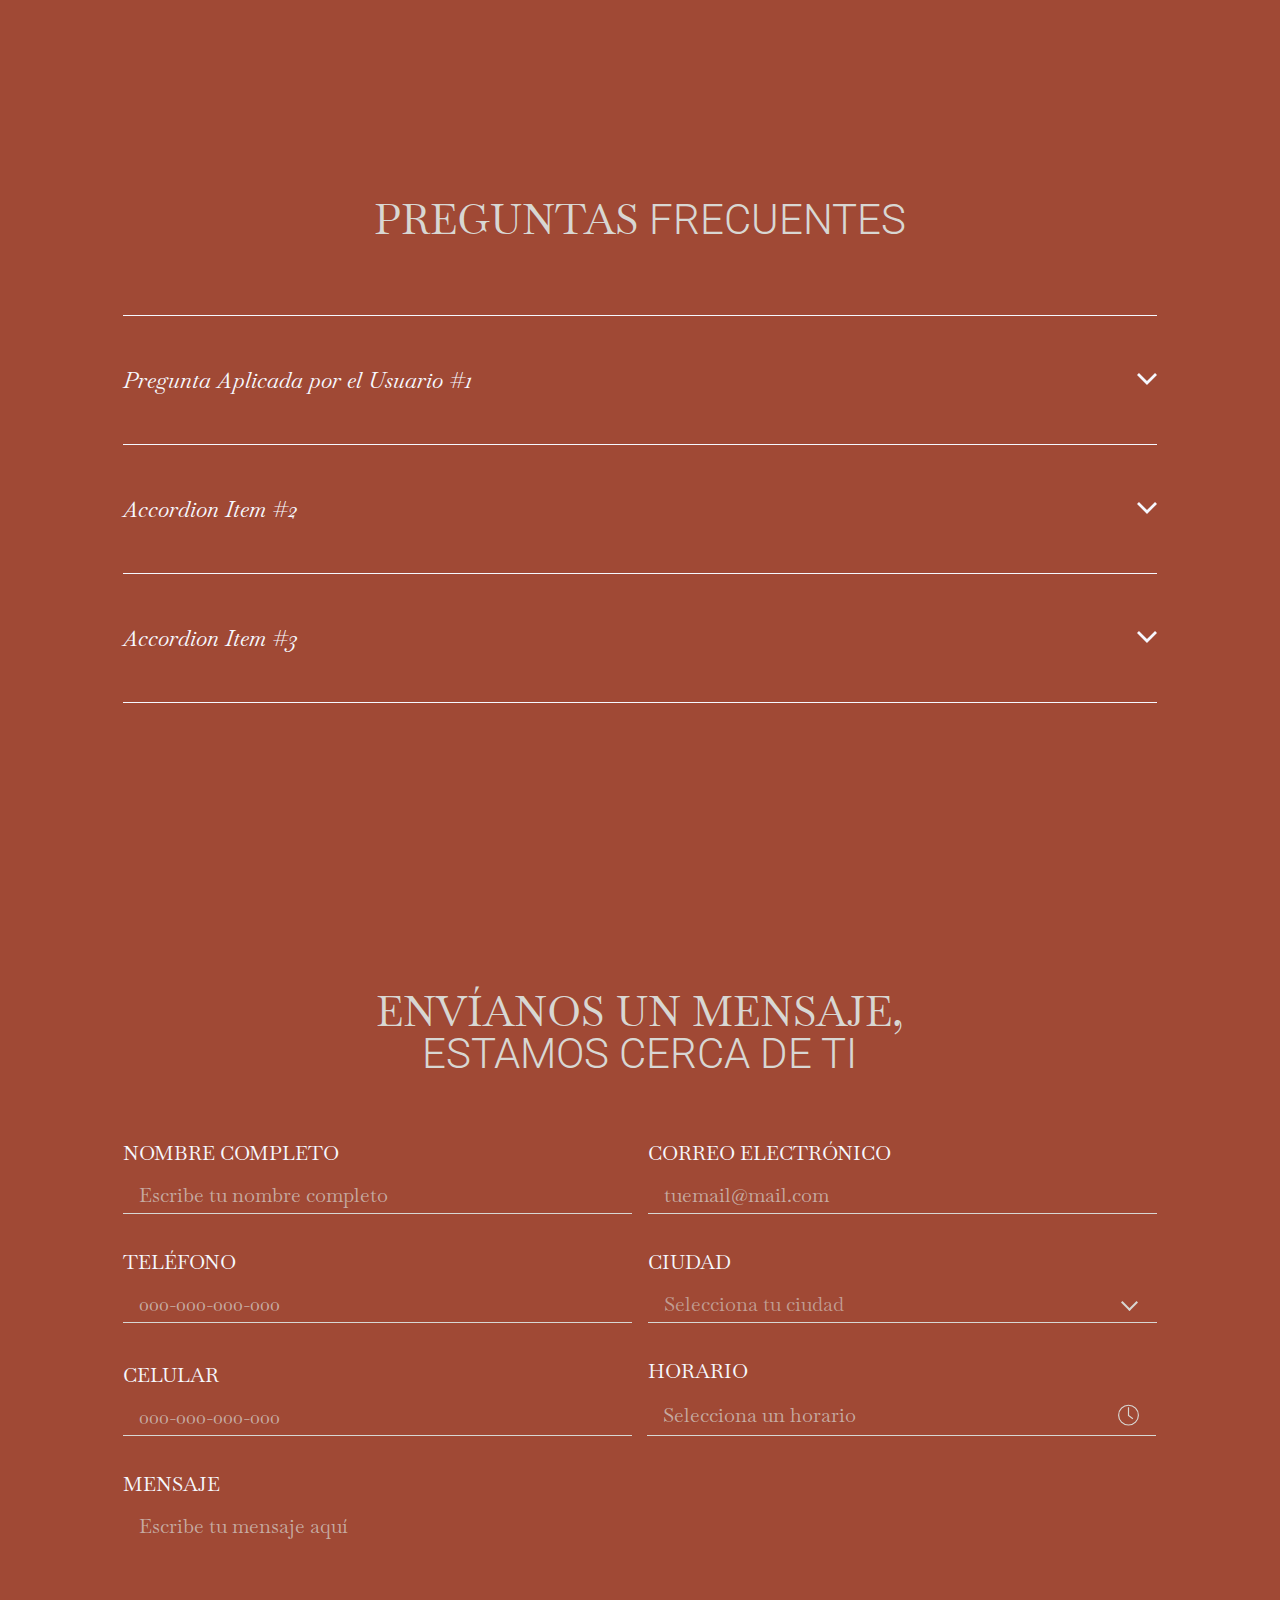
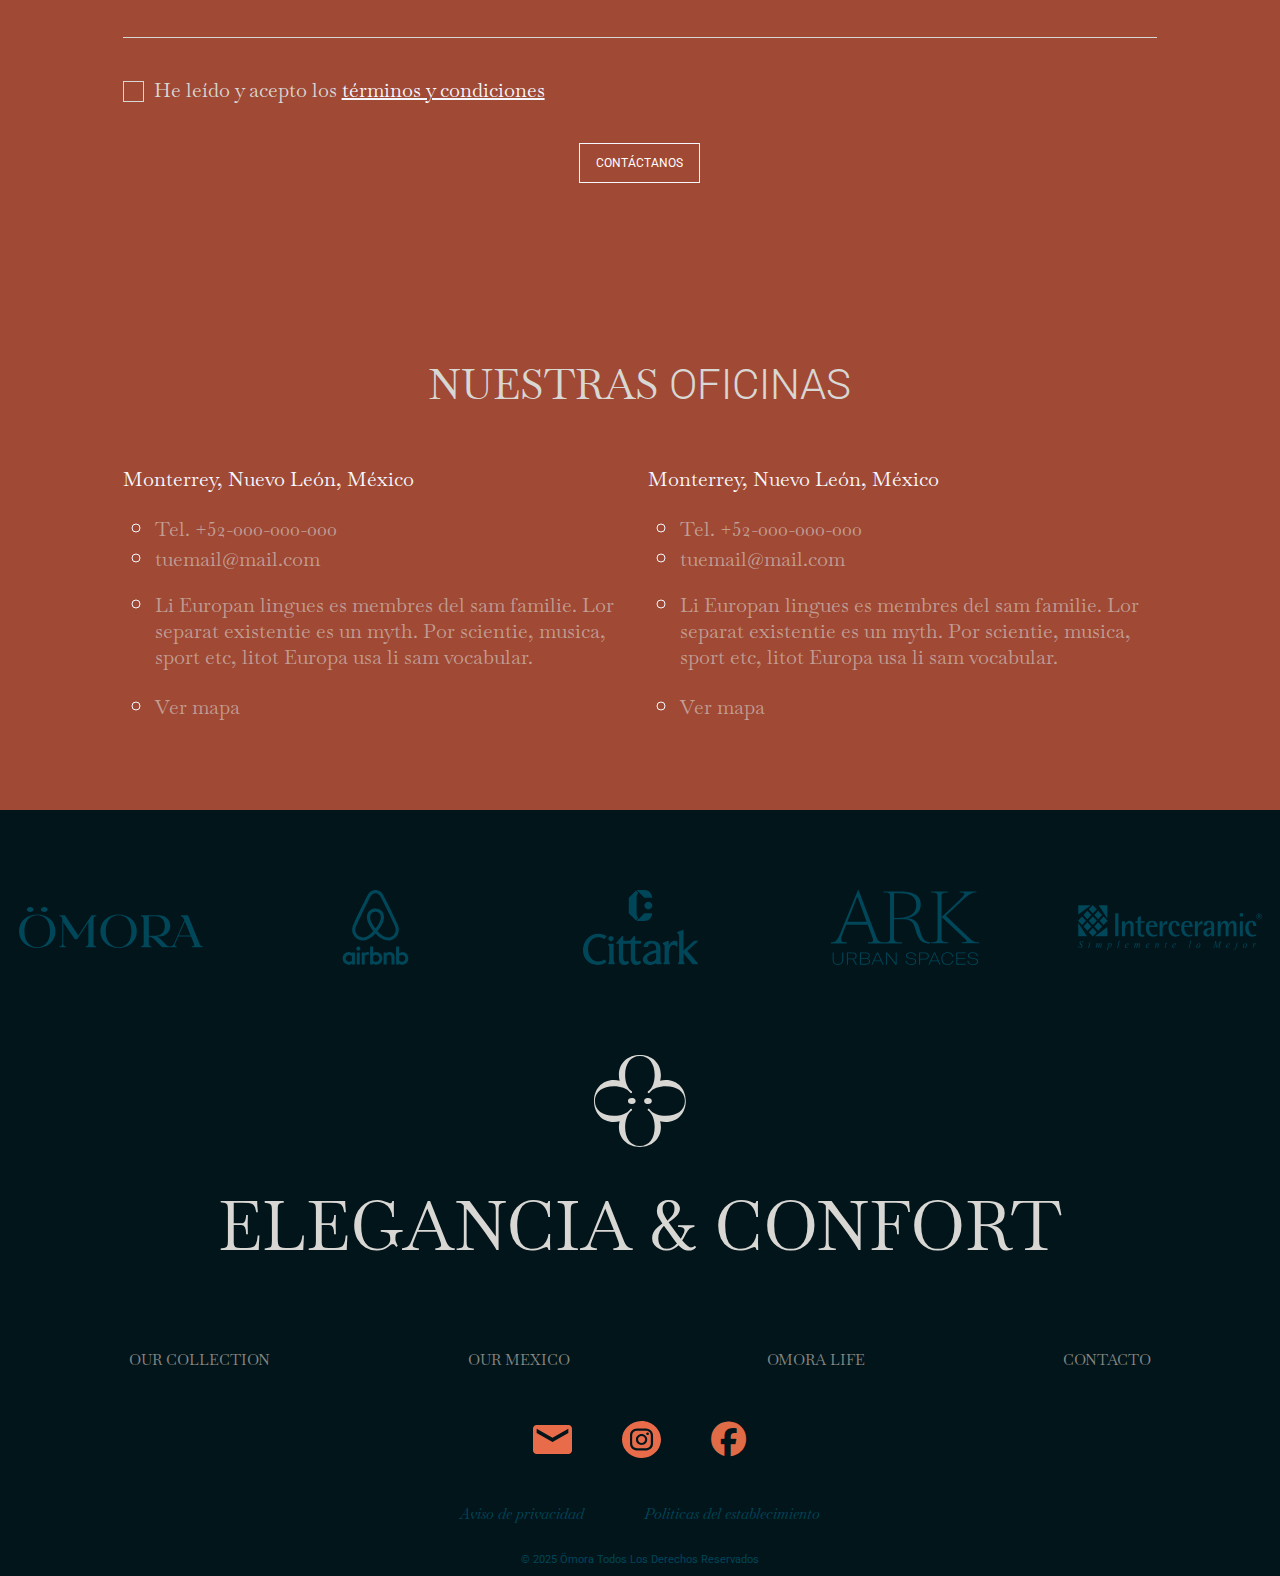
==== commit 13ef6fec: "Incorporación del selector de horario en el formulario a través de librería, ajustes de los bloques " ====
--- a/about.html
+++ b/about.html
@@ -7,21 +7,22 @@
 
     <link rel="stylesheet" href="css/bootstrap.min.css">
     <link rel="stylesheet" href="css/all.css">
+    <link rel="stylesheet" href="css/bootstrap-datetimepicker.min.css">
     <link rel="stylesheet" href="css/lightgallery.css">
     <link rel="stylesheet" href="css/owl.carousel.min.css">
     <link rel="stylesheet" href="css/owl.theme.default.min.css">
     <link rel="stylesheet" href="css/fonts.css">
     <link rel="stylesheet" href="css/style.css">
 </head>
-<body class="bkg--">
+<body class="bkg--orange">
     <main>
         <!-- * * * * * * * * * * * * * * * * * * * * * * * * * * * * * * * * * * * * * * * * * * * * *
         * *
         * *  Bloque De Acordeones
         * *
         * * * * * * * * * * * * * * * * * * * * * * * * * * * * * * * * * * * * * * * * * * * * * -->
-        <section class="accordions">
-            <div class="container d-flex justify-content-center">
+        <section class="accordions section-view-vh">
+            <div class="container d-flex justify-content-center px-3">
                 <div class="accordions-inner">
                     <div class="block-header--center">
                         <h2>
@@ -88,8 +89,8 @@
         * *  Bloque Formulario
         * *
         * * * * * * * * * * * * * * * * * * * * * * * * * * * * * * * * * * * * * * * * * * * * * -->
-        <section class="form-block">
-            <div class="container d-flex justify-content-center">
+        <section class="form-block section-view-vh">
+            <div class="container d-flex justify-content-center px-3">
                 <div class="form-block-inner">
                     <div class="block-header--center">
                         <h2>
@@ -127,17 +128,14 @@
                                 <label for="mobil-phone">Celular</label>
                                 <input type="tel" id="mobil-phone" placeholder="000-000-000-000" pattern="[0-9]{3}-[0-9]{3}-[0-9]{4}" title="El número de teléfono debe de seguir esta estructura 000-000-0000" required>
                             </div>
-                            <div class="form-block__input">
-                                <label for="country">Horario</label>
-                                <div class="select_select">
-                                    <select name="country" id="country" class="select_action">
-                                        <option disabled selected>Selecciona un horario</option>
-                                        <option value="country1">Horario 1</option>
-                                        <option value="country2">Horario 2</option>
-                                        <option value="country3">Horario 3</option>
-                                    </select>
-                                    <i class="d-block"></i>
-                                </div>
+                            <div class="form-block__input input-group time" id="timepicker">
+                            <label for="hour">Horario</label>
+                            <input class="form-control" name="hour" id="hour" placeholder="Selecciona un horario"/>
+                            <span class="input-group-append input-group-addon">
+                                <span class="input-group-text">
+                                    <svg viewBox="0 0 64 64" xmlns="http://www.w3.org/2000/svg" stroke-width="3" stroke="#004659" fill="none"><g id="SVGRepo_bgCarrier" stroke-width="0"></g><g id="SVGRepo_tracerCarrier" stroke-linecap="round" stroke-linejoin="round"></g><g id="SVGRepo_iconCarrier"><circle cx="32" cy="32" r="25.3"></circle><polyline points="32 11.88 32 32.77 43.22 41.38"></polyline></g></svg>
+                                </span>
+                            </span>
                             </div>
                             <div class="form-block__input">
                                 <label for="message">Mensaje</label>
@@ -161,8 +159,8 @@
         * *  Bloque Informativo De Oficinas
         * *
         * * * * * * * * * * * * * * * * * * * * * * * * * * * * * * * * * * * * * * * * * * * * * -->
-        <section class="informative-list">
-            <div class="container d-flex justify-content-center">
+        <section class="informative-list section-view-vh">
+            <div class="container d-flex justify-content-center px-3">
                 <div class="informative-list-inner">
                     <div class="block-header--center">
                         <h2>
@@ -401,17 +399,16 @@
     </footer>
 
     <script src="scripts/jquery-3.7.1.min.js"></script>
+    <script src="scripts/moment.min.js"></script>
     <script src="scripts/bootstrap.bundle.min.js"></script>
+    <script src="scripts/bootstrap-datetimepicker.min.js"></script>
     <script src="scripts/lightgallery-all.min.js"></script>
     <script src="scripts/owl.carousel.min.js"></script> 
     <script src="scripts/actions-owl.js"></script>
     <script src="scripts/actions.js"></script>
 
-    <script >
-        $('.lightgallery').lightGallery({
-                mode: 'lg-fade',
-                selector: '.item_gallery_img_lg',
-        });
+    <script>
+        
     </script>
 
 </body>
--- a/css/style.css
+++ b/css/style.css
@@ -1,2734 +1 @@
-@charset "UTF-8";
-/*======================================================================*
-    Mixing Media Query
-*======================================================================*/
-/*======================================================================*
-    Mixing Media Query Personalizado
-*======================================================================*/
-/*======================================================================*
-    Tipography
-*======================================================================*/
-/*== Colores Texto ===*/
-/*== Colores Corporativos ===*/
-/*== Espacio Restante del Container (Espacios Laterales Laptop) ===*/
-/* $espacio: calc(4.51% + 39.65px); */
-section {
-  margin: 100px 0;
-}
-@media (min-width: 1200px) {
-  section {
-    min-height: 100vh;
-    display: -webkit-box;
-    display: -ms-flexbox;
-    display: flex;
-    -webkit-box-align: center;
-        -ms-flex-align: center;
-            align-items: center;
-    margin: 0;
-    vertical-align: baseline;
-    padding: 90px 0;
-  }
-}
-
-/*=== Reset ===*/
-html, body, div, span, applet, object, iframe,
-h1, h2, h3, h4, h5, h6, p, blockquote, pre,
-a, abbr, acronym, address, big, cite, code,
-del, dfn, em, img, ins, kbd, q, s, samp,
-small, strike, strong, sub, sup, tt, var,
-b, u, i, center,
-dl, dt, dd,
-fieldset, form, label, legend,
-table, caption, tbody, tfoot, thead, tr, th, td,
-article, aside, canvas, details, embed,
-figure, figcaption, footer, header, hgroup,
-menu, nav, output, ruby, summary,
-time, mark, audio, video {
-  margin: 0;
-  padding: 0;
-  border: 0;
-  font-size: 100%;
-  font: inherit;
-  vertical-align: baseline;
-}
-
-h1, h2, h3, h4, h5, h6 {
-  text-wrap: balance;
-}
-
-p {
-  text-wrap: pretty;
-}
-
-a {
-  text-decoration: none;
-  color: inherit;
-  -webkit-transition: all ease 0.3s;
-  transition: all ease 0.3s;
-}
-
-ul, ol {
-  margin-bottom: 0;
-}
-
-:focus-visible {
-  outline: none;
-}
-
-/*=== Container ===*/
-.container, .container-lg, .container-xl {
-  /* padding: 0 16px !important;
-  @include tablet{
-      padding: 0 12px !important;
-  } */
-}
-@media (min-width: 1200px) {
-  .container, .container-lg, .container-xl {
-    max-width: calc(95.49% + 32px);
-  }
-}
-
-/*=== Container Fluido a partir de Laptop ===*/
-@media (min-width: 576px) {
-  .container-md {
-    max-width: 540px;
-  }
-}
-@media (min-width: 768px) {
-  .container-md {
-    max-width: 720px;
-  }
-}
-@media (min-width: 992px) {
-  .container-md {
-    max-width: 960px;
-  }
-}
-@media (min-width: 1200px) {
-  .container-md {
-    max-width: 100%;
-    width: 100%;
-  }
-}
-
-/*=== Container Fluido a partir de Tablet Grande ===*/
-@media (min-width: 992px) {
-  .container-sm {
-    max-width: 100%;
-    width: 100%;
-  }
-}
-
-/* .container, .container-lg, .container-xl, .container-md .container-sm{
-    padding: 0 16px !important;
-    @include tablet{
-        padding: 0 12px !important;
-    }
-} */
-/*=== Botones ===*/
-.cta {
-  display: -webkit-inline-box;
-  display: -ms-inline-flexbox;
-  display: inline-flex;
-}
-.cta button,
-.cta a {
-  background-color: transparent;
-  border-style: none;
-  padding: 12px 16px;
-  font-family: "Roboto-Regular", "BlinkMacSystemFont", "Segoe UI", "Roboto", "Ubuntu", Arial, serif, sans-serif;
-  font-size: 14px;
-  letter-spacing: 0;
-  text-transform: uppercase;
-}
-@media (min-width: 360px) {
-  .cta button,
-  .cta a {
-    font-size: 16px;
-  }
-}
-@media (min-width: 768px) {
-  .cta button,
-  .cta a {
-    font-size: 12px;
-  }
-}
-.cta--secundary, .cta--secundary-block {
-  text-align: center;
-}
-@media (min-width: 768px) {
-  .cta--secundary, .cta--secundary-block {
-    text-align: inherit;
-  }
-}
-.cta--secundary button, .cta--secundary-block button,
-.cta--secundary a,
-.cta--secundary-block a {
-  border: 1px solid #F6F8FF;
-  color: #FFFFFF;
-  min-width: 118px;
-  -webkit-transition: all ease 0.3s;
-  transition: all ease 0.3s;
-}
-.cta--secundary:hover button, .cta--secundary-block:hover button,
-.cta--secundary:hover a,
-.cta--secundary-block:hover a {
-  border: 1px solid #DF6C47;
-  color: #DF6C47;
-}
-.cta--secundary-block button,
-.cta--secundary-block a {
-  padding: 15px 18px;
-  font-size: 10px;
-  min-width: 80px;
-}
-@media (min-width: 768px) {
-  .cta--secundary-block button,
-  .cta--secundary-block a {
-    padding: 7px 10px;
-  }
-}
-.cta.margin-top-btn {
-  margin-top: 40px;
-}
-
-/*=== Navigation Carousel ===*/
-.owl-navsDots--inline {
-  width: 100%;
-  position: relative;
-}
-.owl-navsDots--inline .owl-nav {
-  display: -webkit-box;
-  display: -ms-flexbox;
-  display: flex;
-  -webkit-box-pack: justify;
-      -ms-flex-pack: justify;
-          justify-content: space-between;
-  width: 100%;
-  margin-top: 0;
-}
-.owl-navsDots--inline .owl-nav [class*=owl-] {
-  margin: 0;
-}
-.owl-navsDots--inline .owl-nav [class*=owl-]:hover {
-  background: none;
-}
-.owl-navsDots--inline .owl-nav button {
-  position: absolute;
-}
-.owl-navsDots--inline .owl-nav button .arrow {
-  width: 25px;
-  height: 25px;
-  display: -webkit-box;
-  display: -ms-flexbox;
-  display: flex;
-  -webkit-box-align: center;
-      -ms-flex-align: center;
-          align-items: center;
-  -webkit-box-pack: center;
-      -ms-flex-pack: center;
-          justify-content: center;
-}
-.owl-navsDots--inline .owl-nav button .arrow svg {
-  height: 90%;
-  width: 90%;
-  -o-object-fit: contain;
-     object-fit: contain;
-  -webkit-transition: all ease 0.3s;
-  transition: all ease 0.3s;
-  color: #DF6C47;
-}
-.owl-navsDots--inline .owl-nav button .arrow svg:hover {
-  fill: #F6F8FF;
-}
-.owl-navsDots--inline .owl-nav button.owl-prev {
-  left: 0;
-}
-.owl-navsDots--inline .owl-nav button.owl-next {
-  right: 31px;
-}
-@media (min-width: 768px) {
-  .owl-navsDots--inline .owl-nav button.owl-next {
-    right: 0;
-  }
-}
-@media (min-width: 768px) {
-  .owl-navsDots--inline .owl-nav button.owl-prev {
-    left: calc(33% + 15px);
-  }
-  .owl-navsDots--inline .owl-nav button.owl-next {
-    right: calc(33% + 15px);
-  }
-}
-.owl-navsDots--inline .owl-dots {
-  height: 25px;
-  display: -webkit-box;
-  display: -ms-flexbox;
-  display: flex;
-  -webkit-box-pack: center;
-      -ms-flex-pack: center;
-          justify-content: center;
-  -webkit-box-align: center;
-      -ms-flex-align: center;
-          align-items: center;
-  width: calc(100% - 31px);
-}
-@media (min-width: 768px) {
-  .owl-navsDots--inline .owl-dots {
-    width: 100%;
-  }
-}
-.owl-navsDots--inline.space-btm-lg .owl-stage-outer {
-  margin-bottom: 30px;
-}
-@media (min-width: 768px) {
-  .owl-navsDots--inline.space-btm-lg .owl-stage-outer {
-    margin-bottom: 60px;
-  }
-}
-.owl-navsDots--inline.space-btm-regular .owl-stage-outer {
-  margin-bottom: 40px;
-}
-
-.owl-theme .owl-dots .owl-dot span {
-  background: none;
-  border: 1px solid #DF6C47;
-  -webkit-box-sizing: content-box;
-          box-sizing: content-box;
-  -webkit-transition: all ease 0.3s;
-  transition: all ease 0.3s;
-}
-.owl-theme .owl-dots .owl-dot:hover span {
-  background: none;
-  background-color: rgba(223, 108, 71, 0.5);
-}
-.owl-theme .owl-dots .owl-dot.active span {
-  background-color: #DF6C47;
-}
-.owl-theme .owl-nav.disabled + .owl-dots {
-  margin-top: 16px;
-}
-
-/*======================================================================*
-    Mixing Media Query
-*======================================================================*/
-/*======================================================================*
-    Mixing Media Query Personalizado
-*======================================================================*/
-/*======================================================================*
-    Tipography
-*======================================================================*/
-/*== Colores Texto ===*/
-/*== Colores Corporativos ===*/
-/*== Espacio Restante del Container (Espacios Laterales Laptop) ===*/
-/* $espacio: calc(4.51% + 39.65px); */
-body {
-  background-color: #02151B;
-  color: #D8D7D3;
-}
-body.bkg--beige {
-  background-color: #868782;
-  /*select*/
-  /*=== Botones ===*/
-  /*Apartir de aquí ir colocando el "&" en caso de que sea la clase por bloques y se borra
-  el "&" de bkg--beige. En caso de que sea general desde el body a partir de aquí no debe de existir el "&" y en la clase de bkg--beige sí*/
-}
-body.bkg--beige .owl-nav button .arrow svg {
-  color: #004659;
-}
-body.bkg--beige .owl-nav button .arrow svg:hover {
-  fill: #F6F8FF;
-}
-body.bkg--beige .owl-dots .owl-dot span {
-  border: 1px solid #004659;
-}
-body.bkg--beige .owl-dots .owl-dot:hover span {
-  background-color: rgba(0, 70, 89, 0.5);
-}
-body.bkg--beige .owl-dots .owl-dot.active span {
-  background-color: #004659;
-}
-body.bkg--beige .select_select {
-  position: relative;
-  width: 100%;
-}
-body.bkg--beige .select_select i {
-  border-left: 2px solid #02151B;
-  border-bottom: 2px solid #02151B;
-}
-body.bkg--beige .select_select.openSelect {
-  width: 100%;
-}
-body.bkg--beige .select_select.openSelect select:hover, body.bkg--beige .select_select.openSelect select:focus {
-  background-color: #02151B !important;
-  -webkit-box-shadow: 0 0 0 0.25rem rgba(2, 21, 27, 0.5);
-          box-shadow: 0 0 0 0.25rem rgba(2, 21, 27, 0.5);
-}
-body.bkg--beige .select_select:hover select:hover {
-  background-color: #02151B !important;
-}
-body.bkg--beige .select_select:hover select:focus {
-  -webkit-box-shadow: 0 0 0 0.25rem rgba(2, 21, 27, 0.5);
-          box-shadow: 0 0 0 0.25rem rgba(2, 21, 27, 0.5);
-}
-body.bkg--beige .cta--secundary:hover button, body.bkg--beige .cta--secundary-block:hover button,
-body.bkg--beige .cta--secundary:hover a,
-body.bkg--beige .cta--secundary-block:hover a {
-  border: 1px solid #004659;
-  color: #004659;
-}
-body.bkg--beige .block-description ul li::marker, body.bkg--beige .accordions__accordions .accordion-body ul li::marker, .accordions__accordions body.bkg--beige .accordion-body ul li::marker, body.bkg--beige .block-description--center ul li::marker, body.bkg--beige .block-description--block ul li::marker, body.bkg--beige .block-description ol li::marker, body.bkg--beige .accordions__accordions .accordion-body ol li::marker, .accordions__accordions body.bkg--beige .accordion-body ol li::marker, body.bkg--beige .block-description--center ol li::marker, body.bkg--beige .block-description--block ol li::marker {
-  color: #004659;
-}
-body.bkg--beige .block-description a, body.bkg--beige .accordions__accordions .accordion-body a, .accordions__accordions body.bkg--beige .accordion-body a, body.bkg--beige .block-description--center a, body.bkg--beige .block-description--block a {
-  color: #004659;
-}
-body.bkg--beige .block-description a:hover, body.bkg--beige .accordions__accordions .accordion-body a:hover, .accordions__accordions body.bkg--beige .accordion-body a:hover, body.bkg--beige .block-description--center a:hover, body.bkg--beige .block-description--block a:hover {
-  color: rgba(0, 70, 89, 0.75);
-}
-body.bkg--beige .featured-cards .featured-cards__cards .item-card-link a:hover {
-  color: #004659;
-}
-body.bkg--beige .informative-list__item .item-list ul li a:hover {
-  color: rgba(0, 70, 89, 0.75);
-}
-body.bkg--beige .informative-list__item .item-list ul li::marker {
-  color: #02151B;
-}
-body.bkg--beige .accordions__accordions .accordion-item {
-  border-bottom: 1px solid #02151B;
-}
-body.bkg--beige .accordions__accordions .accordion-item:last-child {
-  border-bottom: 1px solid #02151B;
-}
-body.bkg--beige .accordions__accordions .accordion-item:first-child {
-  border-top: 1px solid #02151B;
-}
-body.bkg--beige .accordions__accordions .accordion-button::after {
-  background-image: url("data:image/svg+xml,%3Csvg width='21' height='13' viewBox='0 0 21 13' fill='none' xmlns='http://www.w3.org/2000/svg'%3E%3Cpath d='M10.5 8.6417L18.9349 -9.68355e-08L21 2.1157L10.5 12.8731L-8.6208e-08 2.1157L2.06508 -8.87892e-07L10.5 8.6417Z' fill='%2302151B'/%3E%3C/svg%3E");
-}
-body.bkg--beige .form-block__input input,
-body.bkg--beige .form-block__input textarea {
-  border-bottom: 1px solid #02151B;
-}
-body.bkg--beige .form-block__input input::-webkit-input-placeholder, body.bkg--beige .form-block__input textarea::-webkit-input-placeholder {
-  color: rgba(216, 215, 211, 0.7);
-}
-body.bkg--beige .form-block__input input::-moz-placeholder, body.bkg--beige .form-block__input textarea::-moz-placeholder {
-  color: rgba(216, 215, 211, 0.7);
-}
-body.bkg--beige .form-block__input input:-ms-input-placeholder, body.bkg--beige .form-block__input textarea:-ms-input-placeholder {
-  color: rgba(216, 215, 211, 0.7);
-}
-body.bkg--beige .form-block__input input::-ms-input-placeholder, body.bkg--beige .form-block__input textarea::-ms-input-placeholder {
-  color: rgba(216, 215, 211, 0.7);
-}
-body.bkg--beige .form-block__input input::placeholder,
-body.bkg--beige .form-block__input textarea::placeholder {
-  color: rgba(216, 215, 211, 0.7);
-}
-body.bkg--beige .form-block__input input:focus, body.bkg--beige .form-block__input input:focus-visible,
-body.bkg--beige .form-block__input textarea:focus,
-body.bkg--beige .form-block__input textarea:focus-visible {
-  border-color: #02151B;
-  -webkit-box-shadow: 0 0 0 0.25rem #02151b !important;
-          box-shadow: 0 0 0 0.25rem #02151b !important;
-}
-body.bkg--beige .form-block__input select {
-  border-bottom: 1px solid #02151B;
-}
-body.bkg--beige .form-block__check .form-check-input[type=checkbox] {
-  border: 1px solid #02151B;
-}
-body.bkg--beige .form-block__check .form-check-input:checked {
-  background-color: #02151B;
-  border-color: #02151B;
-}
-body.bkg--beige .form-block__check label a {
-  color: #D8D7D3;
-}
-body.bkg--beige .form-block__check label a:hover {
-  color: rgba(2, 21, 27, 0.75);
-}
-body.bkg--beige .actions-description__actions .item-card::after {
-  background: -webkit-gradient(left top, left bottom, color-stop(0%, rgba(2, 21, 27, 0)), color-stop(48%, rgba(65, 76, 76, 0.26)), color-stop(92%, rgb(123, 126, 122)), color-stop(100%, rgb(134, 135, 130)));
-  background: -webkit-gradient(linear, left top, left bottom, from(rgba(2, 21, 27, 0)), color-stop(48%, rgba(65, 76, 76, 0.26)), color-stop(92%, rgb(123, 126, 122)), to(rgb(134, 135, 130)));
-  background: linear-gradient(to bottom, rgba(2, 21, 27, 0) 0%, rgba(65, 76, 76, 0.26) 48%, rgb(123, 126, 122) 92%, rgb(134, 135, 130) 100%);
-}
-body.bkg--orange {
-  background-color: #A04935;
-  /*select*/
-  /*=== Botones ===*/
-  /*Apartir de aquí ir colocando el "&" en caso de que sea la clase por bloques y se borra
-  el "&" de bkg--beige. En caso de que sea general desde el body a partir de aquí no debe de existir el "&" y en la clase de bkg--beige sí*/
-}
-body.bkg--orange .owl-nav button .arrow svg {
-  color: #D8D7D3;
-}
-body.bkg--orange .owl-nav button .arrow svg:hover {
-  fill: #F6F8FF;
-}
-body.bkg--orange .owl-dots .owl-dot span {
-  border: 1px solid #D8D7D3;
-}
-body.bkg--orange .owl-dots .owl-dot:hover span {
-  background-color: rgba(216, 215, 211, 0.5);
-}
-body.bkg--orange .owl-dots .owl-dot.active span {
-  background-color: #D8D7D3;
-}
-body.bkg--orange .select_select {
-  position: relative;
-  width: 100%;
-}
-body.bkg--orange .select_select i {
-  border-left: 2px solid #D8D7D3;
-  border-bottom: 2px solid #D8D7D3;
-}
-body.bkg--orange .select_select.openSelect {
-  width: 100%;
-}
-body.bkg--orange .select_select.openSelect select:hover, body.bkg--orange .select_select.openSelect select:focus {
-  background-color: #02151B !important;
-  -webkit-box-shadow: 0 0 0 0.25rem rgba(2, 21, 27, 0.5);
-          box-shadow: 0 0 0 0.25rem rgba(2, 21, 27, 0.5);
-}
-body.bkg--orange .select_select:hover select:hover {
-  background-color: #02151B !important;
-}
-body.bkg--orange .select_select:hover select:focus {
-  -webkit-box-shadow: 0 0 0 0.25rem rgba(2, 21, 27, 0.5);
-          box-shadow: 0 0 0 0.25rem rgba(2, 21, 27, 0.5);
-}
-body.bkg--orange .cta--secundary:hover button, body.bkg--orange .cta--secundary-block:hover button,
-body.bkg--orange .cta--secundary:hover a,
-body.bkg--orange .cta--secundary-block:hover a {
-  border: 1px solid #FFFFFF;
-  background-color: #FFFFFF;
-  color: #02151B;
-}
-body.bkg--orange .block-description ul li::marker, body.bkg--orange .accordions__accordions .accordion-body ul li::marker, .accordions__accordions body.bkg--orange .accordion-body ul li::marker, body.bkg--orange .block-description--center ul li::marker, body.bkg--orange .block-description--block ul li::marker, body.bkg--orange .block-description ol li::marker, body.bkg--orange .accordions__accordions .accordion-body ol li::marker, .accordions__accordions body.bkg--orange .accordion-body ol li::marker, body.bkg--orange .block-description--center ol li::marker, body.bkg--orange .block-description--block ol li::marker {
-  color: #F6F8FF;
-}
-body.bkg--orange .block-description a, body.bkg--orange .accordions__accordions .accordion-body a, .accordions__accordions body.bkg--orange .accordion-body a, body.bkg--orange .block-description--center a, body.bkg--orange .block-description--block a {
-  color: #F6F8FF;
-  text-decoration: underline;
-}
-body.bkg--orange .block-description a:hover, body.bkg--orange .accordions__accordions .accordion-body a:hover, .accordions__accordions body.bkg--orange .accordion-body a:hover, body.bkg--orange .block-description--center a:hover, body.bkg--orange .block-description--block a:hover {
-  color: rgba(246, 248, 255, 0.75);
-}
-body.bkg--orange .featured-cards .featured-cards__cards .item-card-link a:hover {
-  color: #F6F8FF;
-}
-body.bkg--orange .featured-logos__carousel .owl-dots .owl-dot span {
-  border: 1px solid #DF6C47;
-}
-body.bkg--orange .featured-logos__carousel .owl-dots .owl-dot:hover span {
-  background-color: rgba(223, 108, 71, 0.5);
-}
-body.bkg--orange .featured-logos__carousel .owl-dots .owl-dot.active span {
-  background-color: #DF6C47;
-}
-body.bkg--orange .informative-list__item .item-list ul li a:hover {
-  color: rgba(246, 248, 255, 0.75);
-}
-body.bkg--orange .informative-list__item .item-list ul li::marker {
-  color: #F6F8FF;
-}
-body.bkg--orange .accordions__accordions .accordion-item {
-  border-bottom: 1px solid #F6F8FF;
-}
-body.bkg--orange .accordions__accordions .accordion-item:last-child {
-  border-bottom: 1px solid #F6F8FF;
-}
-body.bkg--orange .accordions__accordions .accordion-item:first-child {
-  border-top: 1px solid #F6F8FF;
-}
-body.bkg--orange .accordions__accordions .accordion-button::after {
-  background-image: url("data:image/svg+xml,%3Csvg width='21' height='13' viewBox='0 0 21 13' fill='none' xmlns='http://www.w3.org/2000/svg'%3E%3Cpath d='M10.5 8.6417L18.9349 -9.68355e-08L21 2.1157L10.5 12.8731L-8.6208e-08 2.1157L2.06508 -8.87892e-07L10.5 8.6417Z' fill='%23F6F8FF'/%3E%3C/svg%3E");
-}
-body.bkg--orange .form-block__input label {
-  color: #F6F8FF;
-}
-body.bkg--orange .form-block__input input,
-body.bkg--orange .form-block__input textarea {
-  border-bottom: 1px solid #D8D7D3;
-}
-body.bkg--orange .form-block__input input::-webkit-input-placeholder, body.bkg--orange .form-block__input textarea::-webkit-input-placeholder {
-  color: rgba(216, 215, 211, 0.7);
-}
-body.bkg--orange .form-block__input input::-moz-placeholder, body.bkg--orange .form-block__input textarea::-moz-placeholder {
-  color: rgba(216, 215, 211, 0.7);
-}
-body.bkg--orange .form-block__input input:-ms-input-placeholder, body.bkg--orange .form-block__input textarea:-ms-input-placeholder {
-  color: rgba(216, 215, 211, 0.7);
-}
-body.bkg--orange .form-block__input input::-ms-input-placeholder, body.bkg--orange .form-block__input textarea::-ms-input-placeholder {
-  color: rgba(216, 215, 211, 0.7);
-}
-body.bkg--orange .form-block__input input::placeholder,
-body.bkg--orange .form-block__input textarea::placeholder {
-  color: rgba(216, 215, 211, 0.7);
-}
-body.bkg--orange .form-block__input input:focus, body.bkg--orange .form-block__input input:focus-visible,
-body.bkg--orange .form-block__input textarea:focus,
-body.bkg--orange .form-block__input textarea:focus-visible {
-  border-color: #D8D7D3;
-  -webkit-box-shadow: 0 0 0 0.25rem #d8d7d3 !important;
-          box-shadow: 0 0 0 0.25rem #d8d7d3 !important;
-}
-body.bkg--orange .form-block__input select {
-  border-bottom: 1px solid #D8D7D3;
-}
-body.bkg--orange .form-block__check .form-check-input[type=checkbox] {
-  border: 1px solid #D8D7D3;
-}
-body.bkg--orange .form-block__check .form-check-input:checked {
-  background-color: #02151B;
-  border-color: #02151B;
-}
-body.bkg--orange .form-block__check label a {
-  color: #F6F8FF;
-}
-body.bkg--orange .form-block__check label a:hover {
-  color: rgba(246, 248, 255, 0.75);
-}
-body.bkg--orange .actions-description__actions .item-card-info .superindice-card h1, body.bkg--orange .actions-description__actions .item-card-info .superindice-card h2, body.bkg--orange .actions-description__actions .item-card-info .superindice-card h3, body.bkg--orange .actions-description__actions .item-card-info .superindice-card h4, body.bkg--orange .actions-description__actions .item-card-info .superindice-card h5, body.bkg--orange .actions-description__actions .item-card-info .superindice-card h6, body.bkg--orange .actions-description__actions .item-card-info .superindice-card p, body.bkg--orange .actions-description__actions .item-card-info .superindice-card span {
-  color: rgba(246, 248, 255, 0.82);
-}
-body.bkg--orange .actions-description__actions .item-card::after {
-  background: -webkit-gradient(left top, left bottom, color-stop(0%, rgba(2, 21, 27, 0)), color-stop(48%, rgba(78, 46, 39, 0.26)), color-stop(92%, rgb(147, 69, 51)), color-stop(100%, rgb(160, 73, 53)));
-  background: -webkit-gradient(linear, left top, left bottom, from(rgba(2, 21, 27, 0)), color-stop(48%, rgba(78, 46, 39, 0.26)), color-stop(92%, rgb(147, 69, 51)), to(rgb(160, 73, 53)));
-  background: linear-gradient(to bottom, rgba(2, 21, 27, 0) 0%, rgba(78, 46, 39, 0.26) 48%, rgb(147, 69, 51) 92%, rgb(160, 73, 53) 100%);
-}
-
-/*======================================================================*
-    Mixing Media Query
-*======================================================================*/
-/*======================================================================*
-    Mixing Media Query Personalizado
-*======================================================================*/
-/*======================================================================*
-    Tipography
-*======================================================================*/
-/*== Colores Texto ===*/
-/*== Colores Corporativos ===*/
-/*== Espacio Restante del Container (Espacios Laterales Laptop) ===*/
-/* $espacio: calc(4.51% + 39.65px); */
-/*=== Título ===*/
-.block-header, .block-header--center {
-  margin-bottom: 40px;
-  color: #D8D7D3;
-}
-.block-header h1, .block-header--center h1, .block-header h2, .block-header--center h2, .block-header h3, .block-header--center h3, .block-header h4, .block-header--center h4, .block-header h5, .block-header--center h5, .block-header h6, .block-header--center h6 {
-  -webkit-font-smoothing: antialiased;
-  -moz-osx-font-smoothing: grayscale;
-  text-rendering: optimizeLegibility;
-  font-family: "Roboto-Light", "BlinkMacSystemFont", "Segoe UI", "Roboto", "Ubuntu", Arial, serif, sans-serif;
-  font-size: 36px;
-  letter-spacing: 0px;
-  line-height: 1;
-  text-transform: uppercase;
-}
-@media (min-width: 360px) {
-  .block-header h1, .block-header--center h1, .block-header h2, .block-header--center h2, .block-header h3, .block-header--center h3, .block-header h4, .block-header--center h4, .block-header h5, .block-header--center h5, .block-header h6, .block-header--center h6 {
-    font-size: 38px;
-  }
-}
-@media (min-width: 768px) {
-  .block-header h1, .block-header--center h1, .block-header h2, .block-header--center h2, .block-header h3, .block-header--center h3, .block-header h4, .block-header--center h4, .block-header h5, .block-header--center h5, .block-header h6, .block-header--center h6 {
-    font-size: 40px;
-  }
-}
-@media (min-width: 1200px) {
-  .block-header h1, .block-header--center h1, .block-header h2, .block-header--center h2, .block-header h3, .block-header--center h3, .block-header h4, .block-header--center h4, .block-header h5, .block-header--center h5, .block-header h6, .block-header--center h6 {
-    font-size: 42px;
-  }
-}
-.block-header .featured-txt, .block-header--center .featured-txt {
-  font-family: "Baskervville-Regular", "BlinkMacSystemFont", "Segoe UI", "Roboto", "Ubuntu", Arial, serif, sans-serif;
-}
-@media (min-width: 768px) {
-  .block-header--center {
-    width: calc((100vw - 4.51%) / 12 * 10);
-    max-width: 100%;
-    position: relative;
-    margin: 0 auto 40px;
-  }
-}
-@media (min-width: 1200px) {
-  .block-header--center {
-    width: calc((100vw - 4.51%) / 12 * 8);
-  }
-}
-
-.block-subtitle {
-  color: #D8D7D3;
-}
-.block-subtitle h1, .block-subtitle h2, .block-subtitle h3, .block-subtitle h4, .block-subtitle h5, .block-subtitle h6, .block-subtitle p {
-  -webkit-font-smoothing: antialiased;
-  -moz-osx-font-smoothing: grayscale;
-  text-rendering: optimizeLegibility;
-  font-family: "Baskervville-Italic", "BlinkMacSystemFont", "Segoe UI", "Roboto", "Ubuntu", Arial, serif, sans-serif;
-  font-size: 24px;
-  letter-spacing: 0px;
-  line-height: 1;
-}
-@media (min-width: 360px) {
-  .block-subtitle h1, .block-subtitle h2, .block-subtitle h3, .block-subtitle h4, .block-subtitle h5, .block-subtitle h6, .block-subtitle p {
-    font-size: 28px;
-  }
-}
-@media (min-width: 768px) {
-  .block-subtitle h1, .block-subtitle h2, .block-subtitle h3, .block-subtitle h4, .block-subtitle h5, .block-subtitle h6, .block-subtitle p {
-    font-size: 26px;
-  }
-}
-
-/*=== Descripción ===*/
-.block-description, .accordions__accordions .accordion-body, .block-description--center, .block-description--block {
-  -webkit-font-smoothing: antialiased;
-  -moz-osx-font-smoothing: grayscale;
-  text-rendering: optimizeLegibility;
-  font-family: "Baskervville-Regular", "BlinkMacSystemFont", "Segoe UI", "Roboto", "Ubuntu", Arial, serif, sans-serif;
-  font-size: 22px;
-  letter-spacing: 0px;
-  color: #D8D7D3;
-}
-@media (min-width: 360px) {
-  .block-description, .accordions__accordions .accordion-body, .block-description--center, .block-description--block {
-    font-size: 24px;
-  }
-}
-@media (min-width: 768px) {
-  .block-description, .accordions__accordions .accordion-body, .block-description--center, .block-description--block {
-    font-size: 20px;
-  }
-}
-.block-description p, .accordions__accordions .accordion-body p, .block-description--center p, .block-description--block p {
-  margin: 1.3rem 0;
-}
-@media (min-width: 768px) {
-  .block-description p, .accordions__accordions .accordion-body p, .block-description--center p, .block-description--block p {
-    margin: 1rem 0;
-  }
-}
-.block-description ul, .accordions__accordions .accordion-body ul, .block-description--center ul, .block-description--block ul {
-  margin: 1.3rem 0;
-}
-@media (min-width: 768px) {
-  .block-description ul, .accordions__accordions .accordion-body ul, .block-description--center ul, .block-description--block ul {
-    margin: 1rem 0;
-  }
-}
-.block-description ul li::marker, .accordions__accordions .accordion-body ul li::marker, .block-description--center ul li::marker, .block-description--block ul li::marker {
-  color: #DF6C47;
-}
-.block-description ol, .accordions__accordions .accordion-body ol, .block-description--center ol, .block-description--block ol {
-  margin: 1.3rem 0;
-  display: inline-block;
-}
-@media (min-width: 768px) {
-  .block-description ol, .accordions__accordions .accordion-body ol, .block-description--center ol, .block-description--block ol {
-    margin: 1rem 0;
-  }
-}
-.block-description ol li::marker, .accordions__accordions .accordion-body ol li::marker, .block-description--center ol li::marker, .block-description--block ol li::marker {
-  color: #DF6C47;
-}
-.block-description a, .accordions__accordions .accordion-body a, .block-description--center a, .block-description--block a {
-  -webkit-transition: all ease 0.3s;
-  transition: all ease 0.3s;
-  color: #DF6C47;
-}
-.block-description a:hover, .accordions__accordions .accordion-body a:hover, .block-description--center a:hover, .block-description--block a:hover {
-  color: rgba(223, 108, 71, 0.75);
-}
-@media (min-width: 992px) {
-  .block-description--center ul, .block-description--block ul, .block-description--center ol, .block-description--block ol {
-    display: -webkit-box;
-    display: -ms-flexbox;
-    display: flex;
-    -ms-flex-wrap: wrap;
-        flex-wrap: wrap;
-    -webkit-box-align: center;
-        -ms-flex-align: center;
-            align-items: center;
-    -webkit-box-pack: center;
-        -ms-flex-pack: center;
-            justify-content: center;
-    -ms-flex-line-pack: center;
-        align-content: center;
-    -webkit-box-orient: vertical;
-    -webkit-box-direction: normal;
-        -ms-flex-direction: column;
-            flex-direction: column;
-  }
-}
-.block-description--block {
-  font-family: "Baskervville-Italic", "BlinkMacSystemFont", "Segoe UI", "Roboto", "Ubuntu", Arial, serif, sans-serif;
-  color: #EEEEEE;
-  margin: 0 auto;
-}
-@media (min-width: 992px) {
-  .block-description--block {
-    width: 83.3333333333%;
-  }
-}
-@media (min-width: 1200px) {
-  .block-description--block {
-    width: 66.6666666667%;
-  }
-}
-
-/*======================================================================*
-    Mixing Media Query
-*======================================================================*/
-/*======================================================================*
-    Mixing Media Query Personalizado
-*======================================================================*/
-/*======================================================================*
-    Tipography
-*======================================================================*/
-/*== Colores Texto ===*/
-/*== Colores Corporativos ===*/
-/*== Espacio Restante del Container (Espacios Laterales Laptop) ===*/
-/* $espacio: calc(4.51% + 39.65px); */
-footer {
-  background-color: #02151B;
-  padding-top: 35px;
-}
-footer .header-footer {
-  display: -webkit-box;
-  display: -ms-flexbox;
-  display: flex;
-  -webkit-box-orient: vertical;
-  -webkit-box-direction: normal;
-      -ms-flex-direction: column;
-          flex-direction: column;
-  gap: 45px;
-  -webkit-box-align: center;
-      -ms-flex-align: center;
-          align-items: center;
-  padding: 45px 0;
-}
-footer .header-footer .imagotipo {
-  height: 92px;
-}
-footer .header-footer .imagotipo img {
-  width: 100%;
-  height: 100%;
-  -o-object-fit: contain;
-     object-fit: contain;
-}
-footer .header-footer h2 {
-  -webkit-font-smoothing: antialiased;
-  -moz-osx-font-smoothing: grayscale;
-  text-rendering: optimizeLegibility;
-  font-family: "Baskervville-Regular", "BlinkMacSystemFont", "Segoe UI", "Roboto", "Ubuntu", Arial, serif, sans-serif;
-  font-size: 50px;
-  letter-spacing: 0px;
-  line-height: 1;
-  color: #D8D7D3;
-  text-align: center;
-}
-@media (min-width: 360px) {
-  footer .header-footer h2 {
-    font-size: 61px;
-  }
-}
-@media (min-width: 768px) {
-  footer .header-footer h2 {
-    font-size: 68px;
-  }
-}
-footer .featured-links {
-  margin: 45px 0;
-  margin: 40px 0;
-}
-footer .featured-links ul {
-  list-style: none;
-  padding: 0;
-  display: -webkit-box;
-  display: -ms-flexbox;
-  display: flex;
-  -webkit-box-orient: vertical;
-  -webkit-box-direction: normal;
-      -ms-flex-direction: column;
-          flex-direction: column;
-  -webkit-box-align: center;
-      -ms-flex-align: center;
-          align-items: center;
-  gap: 16px;
-}
-@media (min-width: 768px) {
-  footer .featured-links ul {
-    -webkit-box-pack: justify;
-        -ms-flex-pack: justify;
-            justify-content: space-between;
-    -ms-flex-wrap: wrap;
-        flex-wrap: wrap;
-    -webkit-box-orient: horizontal;
-    -webkit-box-direction: normal;
-        -ms-flex-direction: row;
-            flex-direction: row;
-  }
-}
-footer .featured-links ul li {
-  font-family: "Baskervville-Regular", "BlinkMacSystemFont", "Segoe UI", "Roboto", "Ubuntu", Arial, serif, sans-serif;
-  color: #868782;
-  font-size: 16px;
-  letter-spacing: 0px;
-}
-@media (min-width: 360px) {
-  footer .featured-links ul li {
-    font-size: 18px;
-  }
-}
-@media (min-width: 768px) {
-  footer .featured-links ul li {
-    font-size: 15px;
-  }
-}
-footer .featured-links ul li a {
-  padding: 12px;
-  display: inline-block;
-}
-footer .featured-links ul li a:hover {
-  color: rgba(216, 215, 211, 0.8);
-}
-@media (min-width: 1200px) {
-  footer .featured-links ul li a {
-    padding: 5px;
-  }
-}
-footer .socials {
-  margin: 45px 0;
-}
-@media (min-width: 768px) {
-  footer .socials {
-    margin: 45px 0 40px;
-  }
-}
-footer .socials ul {
-  list-style: none;
-  padding: 0;
-  display: -webkit-box;
-  display: -ms-flexbox;
-  display: flex;
-  gap: 50px;
-  -webkit-box-pack: center;
-      -ms-flex-pack: center;
-          justify-content: center;
-}
-footer .socials ul li {
-  display: -webkit-box;
-  display: -ms-flexbox;
-  display: flex;
-  -webkit-box-align: center;
-      -ms-flex-align: center;
-          align-items: center;
-  -webkit-box-pack: center;
-      -ms-flex-pack: center;
-          justify-content: center;
-}
-footer .socials ul li .item-social {
-  height: 40px;
-  max-width: 40px;
-  width: auto;
-  display: -webkit-box;
-  display: -ms-flexbox;
-  display: flex;
-  -webkit-box-align: center;
-      -ms-flex-align: center;
-          align-items: center;
-  -webkit-box-pack: center;
-      -ms-flex-pack: center;
-          justify-content: center;
-}
-footer .socials ul li .item-social a {
-  display: -webkit-box;
-  display: -ms-flexbox;
-  display: flex;
-  -webkit-box-align: center;
-      -ms-flex-align: center;
-          align-items: center;
-  -webkit-box-pack: center;
-      -ms-flex-pack: center;
-          justify-content: center;
-}
-footer .socials ul li .item-social a img {
-  width: 100%;
-  height: 100%;
-  -o-object-fit: contain;
-     object-fit: contain;
-}
-footer .socials ul li .item-social a i {
-  font-size: 37px;
-  color: #DF6C47;
-}
-footer .socials ul li .item-social a:hover img, footer .socials ul li .item-social a:hover i {
-  opacity: 0.8;
-}
-footer .secondary-links {
-  margin: 15px 0;
-}
-@media (min-width: 1200px) {
-  footer .secondary-links {
-    margin: 10px 0;
-  }
-}
-footer .secondary-links ul {
-  list-style: none;
-  padding: 0;
-  display: -webkit-box;
-  display: -ms-flexbox;
-  display: flex;
-  -webkit-box-orient: vertical;
-  -webkit-box-direction: normal;
-      -ms-flex-direction: column;
-          flex-direction: column;
-  -webkit-box-align: center;
-      -ms-flex-align: center;
-          align-items: center;
-  gap: 16px;
-}
-@media (min-width: 768px) {
-  footer .secondary-links ul {
-    -webkit-box-pack: center;
-        -ms-flex-pack: center;
-            justify-content: center;
-    -ms-flex-wrap: wrap;
-        flex-wrap: wrap;
-    -webkit-box-orient: horizontal;
-    -webkit-box-direction: normal;
-        -ms-flex-direction: row;
-            flex-direction: row;
-    gap: 50px;
-  }
-}
-footer .secondary-links ul li {
-  font-family: "Baskervville-Italic", "BlinkMacSystemFont", "Segoe UI", "Roboto", "Ubuntu", Arial, serif, sans-serif;
-  font-size: 16px;
-  letter-spacing: 0px;
-  color: #004659;
-}
-footer .secondary-links ul li a {
-  padding: 12px;
-  display: inline-block;
-}
-footer .secondary-links ul li a:hover {
-  color: rgba(216, 215, 211, 0.5);
-}
-@media (min-width: 1200px) {
-  footer .secondary-links ul li a {
-    padding: 5px;
-  }
-}
-@media (min-width: 360px) {
-  footer .secondary-links ul li {
-    font-size: 18px;
-  }
-}
-@media (min-width: 768px) {
-  footer .secondary-links ul li {
-    font-size: 15px;
-  }
-}
-footer .copyright {
-  font-family: "Roboto-Regular", "BlinkMacSystemFont", "Segoe UI", "Roboto", "Ubuntu", Arial, serif, sans-serif;
-  font-size: 13px;
-  letter-spacing: 0px;
-  text-align: center;
-  color: #004659;
-  padding: 15px 0 10px;
-}
-@media (min-width: 360px) {
-  footer .copyright {
-    font-size: 12px;
-  }
-}
-@media (min-width: 768px) {
-  footer .copyright {
-    font-size: 11px;
-  }
-}
-
-/*======================================================================*
-    Mixing Media Query
-*======================================================================*/
-/*======================================================================*
-    Mixing Media Query Personalizado
-*======================================================================*/
-/*======================================================================*
-    Tipography
-*======================================================================*/
-/*== Colores Texto ===*/
-/*== Colores Corporativos ===*/
-/*== Espacio Restante del Container (Espacios Laterales Laptop) ===*/
-/* $espacio: calc(4.51% + 39.65px); */
-.presentation-carousel {
-  width: 100%;
-  position: relative;
-}
-.presentation-carousel .container {
-  /* padding-right: 0 !important;
-  @include tablet{
-      --bs-gutter-x: 1.5rem;
-      padding-right: calc(var(--bs-gutter-x)* .5);
-      padding-left: calc(var(--bs-gutter-x)* .5);
-  } */
-}
-.presentation-carousel-inner {
-  width: 100%;
-  position: relative;
-  text-align: center;
-}
-.presentation-carousel__carousel {
-  width: 100%;
-  position: relative;
-}
-.presentation-carousel__carousel .owl-stage {
-  padding-left: 0 !important;
-}
-.presentation-carousel__carousel .item .item-inner {
-  aspect-ratio: 0.9;
-}
-.presentation-carousel__carousel .item .item-inner img {
-  width: 100%;
-  height: 100%;
-  -o-object-fit: cover;
-     object-fit: cover;
-}
-@media (min-width: 992px) {
-  .presentation-carousel__carousel .item .item-inner {
-    aspect-ratio: 1/0.76;
-  }
-}
-.presentation-carousel__cta {
-  padding-top: 35px;
-  text-align: center;
-  display: -webkit-box;
-  display: -ms-flexbox;
-  display: flex;
-  -webkit-box-orient: vertical;
-  -webkit-box-direction: normal;
-      -ms-flex-direction: column;
-          flex-direction: column;
-  -webkit-box-align: center;
-      -ms-flex-align: center;
-          align-items: center;
-  -webkit-box-pack: center;
-      -ms-flex-pack: center;
-          justify-content: center;
-  -ms-flex-line-pack: center;
-      align-content: center;
-  -ms-flex-wrap: wrap;
-      flex-wrap: wrap;
-  gap: 20px;
-}
-
-/*======================================================================*
-    Mixing Media Query
-*======================================================================*/
-/*======================================================================*
-    Mixing Media Query Personalizado
-*======================================================================*/
-/*======================================================================*
-    Tipography
-*======================================================================*/
-/*== Colores Texto ===*/
-/*== Colores Corporativos ===*/
-/*== Espacio Restante del Container (Espacios Laterales Laptop) ===*/
-/* $espacio: calc(4.51% + 39.65px); */
-.featured-cards {
-  width: 100%;
-  position: relative;
-}
-.featured-cards-inner {
-  width: 100%;
-  position: relative;
-  text-align: left;
-}
-@media (min-width: 768px) {
-  .featured-cards-inner {
-    text-align: center;
-  }
-}
-.featured-cards__cards {
-  display: -webkit-box;
-  display: -ms-flexbox;
-  display: flex;
-  -webkit-box-orient: horizontal;
-  -webkit-box-direction: normal;
-      -ms-flex-direction: row;
-          flex-direction: row;
-  -ms-flex-wrap: wrap;
-      flex-wrap: wrap;
-  -webkit-box-pack: center;
-      -ms-flex-pack: center;
-          justify-content: center;
-  -webkit-box-align: center;
-      -ms-flex-align: center;
-          align-items: center;
-  gap: 16px;
-}
-.featured-cards__cards .item-card-link {
-  display: -webkit-box;
-  display: -ms-flexbox;
-  display: flex;
-  -webkit-box-pack: center;
-      -ms-flex-pack: center;
-          justify-content: center;
-  -webkit-box-align: center;
-      -ms-flex-align: center;
-          align-items: center;
-  -ms-flex-wrap: wrap;
-      flex-wrap: wrap;
-  -webkit-box-orient: vertical;
-  -webkit-box-direction: normal;
-      -ms-flex-direction: column;
-          flex-direction: column;
-  -ms-flex-line-pack: center;
-      align-content: center;
-  width: 100%;
-}
-@media (min-width: 768px) {
-  .featured-cards__cards .item-card-link {
-    width: calc((100% - 32px) / 3);
-  }
-}
-@media (min-width: 1200px) {
-  .featured-cards__cards .item-card-link {
-    width: calc((100% - 48px) / 4);
-  }
-}
-.featured-cards__cards .item-card-link a {
-  text-decoration: none;
-  color: #D8D7D3;
-  text-align: left;
-  width: 100%;
-}
-.featured-cards__cards .item-card-link a:hover {
-  color: #DF6C47;
-}
-@media (min-width: 768px) {
-  .featured-cards__cards .item-card-link a {
-    text-align: center;
-  }
-}
-.featured-cards__cards .item-card-link a .item-card-link__bkg {
-  width: 100%;
-  position: relative;
-  height: 100%;
-  aspect-ratio: 1/0.64;
-}
-.featured-cards__cards .item-card-link a .item-card-link__bkg img {
-  width: 100%;
-  height: 100%;
-  -o-object-fit: cover;
-     object-fit: cover;
-}
-@media (min-width: 768px) {
-  .featured-cards__cards .item-card-link a .item-card-link__bkg {
-    aspect-ratio: 0.954;
-  }
-}
-.featured-cards__cards .item-card-link a p {
-  display: inline-block;
-  padding: 8px 0 0 0;
-  font-family: "Baskervville-Italic", "BlinkMacSystemFont", "Segoe UI", "Roboto", "Ubuntu", Arial, serif, sans-serif;
-  font-size: 24px;
-  letter-spacing: 0px;
-}
-@media (min-width: 360px) {
-  .featured-cards__cards .item-card-link a p {
-    font-size: 28px;
-  }
-}
-@media (min-width: 768px) {
-  .featured-cards__cards .item-card-link a p {
-    font-size: 26px;
-    padding: 16px;
-  }
-}
-
-/*======================================================================*
-    Mixing Media Query
-*======================================================================*/
-/*======================================================================*
-    Mixing Media Query Personalizado
-*======================================================================*/
-/*======================================================================*
-    Tipography
-*======================================================================*/
-/*== Colores Texto ===*/
-/*== Colores Corporativos ===*/
-/*== Espacio Restante del Container (Espacios Laterales Laptop) ===*/
-/* $espacio: calc(4.51% + 39.65px); */
-.left-description {
-  width: 100%;
-  position: relative;
-}
-.left-description-inner {
-  width: 100%;
-  position: relative;
-  display: -webkit-box;
-  display: -ms-flexbox;
-  display: flex;
-  -webkit-box-orient: vertical;
-  -webkit-box-direction: reverse;
-      -ms-flex-direction: column-reverse;
-          flex-direction: column-reverse;
-  gap: 16px;
-  -ms-flex-wrap: wrap;
-      flex-wrap: wrap;
-}
-@media (min-width: 1200px) {
-  .left-description-inner {
-    -webkit-box-orient: horizontal;
-    -webkit-box-direction: normal;
-        -ms-flex-direction: row;
-            flex-direction: row;
-    -webkit-box-align: stretch;
-        -ms-flex-align: stretch;
-            align-items: stretch;
-  }
-}
-.left-description__left-side {
-  width: 100%;
-  position: relative;
-}
-@media (min-width: 992px) {
-  .left-description__left-side {
-    /* padding-left: 36px; */
-    width: 100%;
-    /* padding-top: 75px;
-    padding-bottom: 75px; */
-    /* display: flex;
-    flex-direction: column;
-    justify-content: center;
-    flex-wrap: wrap; */
-  }
-}
-@media (min-width: 1200px) {
-  .left-description__left-side {
-    width: calc((100% - 16px) / 12 * 5);
-    padding-left: 2.255%;
-    padding-top: 85px;
-    padding-bottom: 85px;
-    display: -webkit-box;
-    display: -ms-flexbox;
-    display: flex;
-    -webkit-box-orient: vertical;
-    -webkit-box-direction: normal;
-        -ms-flex-direction: column;
-            flex-direction: column;
-    -webkit-box-pack: center;
-        -ms-flex-pack: center;
-            justify-content: center;
-    -ms-flex-wrap: wrap;
-        flex-wrap: wrap;
-  }
-}
-.left-description__left-side .block-header, .left-description__left-side .block-header--center {
-  text-align: left;
-}
-@media (min-width: 768px) {
-  .left-description__left-side .block-header, .left-description__left-side .block-header--center {
-    width: 80%;
-    position: relative;
-    left: 50%;
-    -webkit-transform: translateX(-50%);
-            transform: translateX(-50%);
-    text-align: center;
-  }
-}
-@media (min-width: 1200px) {
-  .left-description__left-side .block-header, .left-description__left-side .block-header--center {
-    text-align: left;
-    -webkit-transform: none;
-            transform: none;
-    left: 0;
-    width: 100%;
-  }
-}
-@media (min-width: 1200px) {
-  .left-description__left-side .block-descrition-wrap {
-    width: calc((100vw - 4.51%) / 12 * 4);
-  }
-}
-.left-description__left-side .block-descrition-wrap .cta--secundary, .left-description__left-side .block-descrition-wrap .cta--secundary-block {
-  text-align: center;
-}
-@media (min-width: 1200px) {
-  .left-description__left-side .block-descrition-wrap .cta--secundary, .left-description__left-side .block-descrition-wrap .cta--secundary-block {
-    text-align: left;
-  }
-}
-.left-description__right-side {
-  width: 100%;
-  position: relative;
-  padding-bottom: 100%;
-}
-@media (min-width: 768px) {
-  .left-description__right-side {
-    padding-bottom: 70%;
-  }
-}
-@media (min-width: 992px) {
-  .left-description__right-side {
-    padding-bottom: 55%;
-  }
-}
-@media (min-width: 1200px) {
-  .left-description__right-side {
-    width: calc((100% - 16px) / 12 * 7);
-    padding-bottom: 40.89%;
-  }
-}
-.left-description__right-side img {
-  width: 100%;
-  height: 100%;
-  -o-object-fit: cover;
-     object-fit: cover;
-  position: absolute;
-}
-.left-description__right-side::after {
-  content: "";
-  position: absolute;
-  width: 100%;
-  z-index: 50;
-  background-position: center;
-  background-repeat: no-repeat;
-  background-size: cover;
-  top: 0;
-  left: 0;
-  aspect-ratio: 1/0.25;
-  height: auto;
-  max-height: 120px;
-  background-image: url("../assets/corporativo/pattern.svg");
-}
-@media (min-width: 992px) {
-  .left-description__right-side::after {
-    max-height: 150px;
-  }
-}
-
-/*======================================================================*
-    Mixing Media Query
-*======================================================================*/
-/*======================================================================*
-    Mixing Media Query Personalizado
-*======================================================================*/
-/*======================================================================*
-    Tipography
-*======================================================================*/
-/*== Colores Texto ===*/
-/*== Colores Corporativos ===*/
-/*== Espacio Restante del Container (Espacios Laterales Laptop) ===*/
-/* $espacio: calc(4.51% + 39.65px); */
-.center-description {
-  width: 100%;
-  position: relative;
-}
-.center-description-inner {
-  width: 100%;
-  position: relative;
-  display: -webkit-box;
-  display: -ms-flexbox;
-  display: flex;
-  -webkit-box-orient: vertical;
-  -webkit-box-direction: reverse;
-      -ms-flex-direction: column-reverse;
-          flex-direction: column-reverse;
-  gap: 16px;
-  -ms-flex-wrap: wrap;
-      flex-wrap: wrap;
-}
-@media (min-width: 992px) {
-  .center-description-inner {
-    -webkit-box-orient: horizontal;
-    -webkit-box-direction: reverse;
-        -ms-flex-direction: row-reverse;
-            flex-direction: row-reverse;
-    -webkit-box-align: stretch;
-        -ms-flex-align: stretch;
-            align-items: stretch;
-  }
-}
-.center-description__right-side {
-  width: 100%;
-  position: relative;
-  text-align: center;
-}
-@media (min-width: 992px) {
-  .center-description__right-side {
-    width: calc((100% - 16px) / 12 * 7);
-    padding-right: 36px;
-    padding-top: 75px;
-    padding-bottom: 75px;
-    display: -webkit-box;
-    display: -ms-flexbox;
-    display: flex;
-    -webkit-box-orient: vertical;
-    -webkit-box-direction: normal;
-        -ms-flex-direction: column;
-            flex-direction: column;
-    -webkit-box-pack: center;
-        -ms-flex-pack: center;
-            justify-content: center;
-    -webkit-box-align: center;
-        -ms-flex-align: center;
-            align-items: center;
-    -ms-flex-wrap: wrap;
-        flex-wrap: wrap;
-    text-align: center;
-  }
-}
-@media (min-width: 1200px) {
-  .center-description__right-side {
-    padding-right: 2.255%;
-    padding-top: 85px;
-    padding-bottom: 85px;
-  }
-}
-@media (min-width: 1200px) {
-  .center-description__right-side-inner {
-    width: calc((100vw - 4.51%) / 12 * 5);
-  }
-}
-.center-description__right-side-inner .block-description--center, .center-description__right-side-inner .block-description--block {
-  text-align: left;
-}
-@media (min-width: 992px) {
-  .center-description__right-side-inner .block-description--center, .center-description__right-side-inner .block-description--block {
-    text-align: center;
-  }
-}
-.center-description__left-side {
-  width: 100%;
-  position: relative;
-  padding-bottom: 100%;
-}
-@media (min-width: 768px) {
-  .center-description__left-side {
-    padding-bottom: 70%;
-  }
-}
-@media (min-width: 992px) {
-  .center-description__left-side {
-    width: calc((100% - 16px) / 12 * 5);
-    padding-bottom: 49.16%;
-  }
-}
-.center-description__left-side img {
-  width: 100%;
-  height: 100%;
-  -o-object-fit: cover;
-     object-fit: cover;
-  position: absolute;
-}
-.center-description__left-side::after {
-  content: "";
-  position: absolute;
-  width: 100%;
-  z-index: 50;
-  background-position: center;
-  background-repeat: no-repeat;
-  background-size: cover;
-  bottom: 0;
-  right: 0;
-  aspect-ratio: 1/0.25;
-  height: auto;
-  max-height: 120px;
-  background-image: url("../assets/corporativo/pattern.svg");
-  -webkit-transform: rotate(180deg);
-          transform: rotate(180deg);
-}
-@media (min-width: 992px) {
-  .center-description__left-side::after {
-    max-height: 150px;
-  }
-}
-
-/*======================================================================*
-    Mixing Media Query
-*======================================================================*/
-/*======================================================================*
-    Mixing Media Query Personalizado
-*======================================================================*/
-/*======================================================================*
-    Tipography
-*======================================================================*/
-/*== Colores Texto ===*/
-/*== Colores Corporativos ===*/
-/*== Espacio Restante del Container (Espacios Laterales Laptop) ===*/
-/* $espacio: calc(4.51% + 39.65px); */
-/* Elemento de Galería */
-.item_gallery_img_lg {
-  width: 100%;
-  position: relative;
-  display: -webkit-box;
-  display: -ms-flexbox;
-  display: flex;
-}
-.item_gallery_img_lg .item_gallery_img_thumb {
-  width: 100%;
-  position: relative;
-  cursor: pointer;
-  overflow: hidden;
-  padding-bottom: 75.83%;
-  display: -webkit-box;
-  display: -ms-flexbox;
-  display: flex;
-}
-.item_gallery_img_lg .item_gallery_img_thumb img {
-  width: 100%;
-  display: block;
-  position: absolute;
-  height: 100%;
-  -o-object-fit: cover;
-  object-fit: cover;
-  -o-object-position: center;
-  object-position: center;
-}
-.item_gallery_img_lg .item_gallery_img_thumb::after {
-  content: "";
-  position: absolute;
-  width: 100%;
-  height: 100%;
-  top: 0;
-  left: 0;
-  z-index: 50;
-  background-color: rgba(2, 21, 27, 0);
-  -webkit-transition: all ease-in-out 0.3s;
-  transition: all ease-in-out 0.3s;
-}
-.item_gallery_img_lg .item_gallery_img_thumb:hover .icon_zoom {
-  top: 50%;
-  -webkit-transform: translate(-50%, -50%);
-          transform: translate(-50%, -50%);
-}
-.item_gallery_img_lg .item_gallery_img_thumb:hover::after {
-  background-color: rgba(0, 0, 0, 0.4);
-}
-.item_gallery_img_lg .icon_zoom {
-  position: absolute;
-  width: 25px;
-  height: 25px;
-  top: -70%;
-  left: 50%;
-  -webkit-transform: translate(-50%, 0);
-          transform: translate(-50%, 0);
-  z-index: 100;
-  -webkit-transition: all ease-in-out 0.3s;
-  transition: all ease-in-out 0.3s;
-  pointer-events: all;
-}
-.item_gallery_img_lg .icon_zoom svg {
-  width: 100%;
-  height: 100%;
-  -o-object-fit: contain;
-     object-fit: contain;
-}
-
-.gallery-inner {
-  text-align: center;
-}
-.gallery__grid {
-  width: 100%;
-  position: relative;
-}
-.gallery__grid .row:nth-child(odd) .col-md-6:nth-child(odd) {
-  padding: 0;
-}
-@media (min-width: 768px) {
-  .gallery__grid .row:nth-child(odd) .col-md-6:nth-child(odd) {
-    padding-left: 0px;
-    padding-right: 8px;
-  }
-}
-.gallery__grid .row:nth-child(odd) .col-md-6:nth-child(even) {
-  padding: 16px 0 0 0;
-}
-@media (min-width: 768px) {
-  .gallery__grid .row:nth-child(odd) .col-md-6:nth-child(even) {
-    padding: 0 0 0 8px;
-  }
-}
-.gallery__grid .row:nth-child(even) {
-  -webkit-box-orient: horizontal;
-  -webkit-box-direction: reverse;
-      -ms-flex-direction: row-reverse;
-          flex-direction: row-reverse;
-  padding-top: 16px;
-}
-.gallery__grid .row:nth-child(even) .col-md-6:nth-child(odd) {
-  padding: 0;
-}
-@media (min-width: 768px) {
-  .gallery__grid .row:nth-child(even) .col-md-6:nth-child(odd) {
-    padding-left: 8px;
-    padding-right: 0px;
-  }
-}
-.gallery__grid .row:nth-child(even) .col-md-6:nth-child(even) {
-  padding: 16px 0 0 0;
-}
-@media (min-width: 768px) {
-  .gallery__grid .row:nth-child(even) .col-md-6:nth-child(even) {
-    padding: 0 8px 0 0;
-  }
-}
-.gallery__main-img {
-  width: 100%;
-  position: relative;
-  display: -webkit-box;
-  display: -ms-flexbox;
-  display: flex;
-}
-.gallery__main-img .item_gallery_img_thumb {
-  padding-bottom: 58.99%;
-}
-.gallery__secundary-imgs {
-  width: 100%;
-  position: relative;
-}
-.gallery__secundary-imgs__secundary .item_gallery_img_thumb {
-  padding-bottom: 58.33%;
-}
-.gallery__secundary-imgs__secundary-main .item_gallery_img_thumb {
-  padding-bottom: 45%;
-}
-@media (min-width: 768px) {
-  .gallery__secundary-imgs__secundary-main .item_gallery_img_thumb {
-    padding-bottom: 28.652%;
-  }
-}
-
-/*======================================================================*
-    Mixing Media Query
-*======================================================================*/
-/*======================================================================*
-    Mixing Media Query Personalizado
-*======================================================================*/
-/*======================================================================*
-    Tipography
-*======================================================================*/
-/*== Colores Texto ===*/
-/*== Colores Corporativos ===*/
-/*== Espacio Restante del Container (Espacios Laterales Laptop) ===*/
-/* $espacio: calc(4.51% + 39.65px); */
-.featured-logos {
-  padding: 45px 0;
-}
-.featured-logos__carousel .item-logo {
-  width: 100%;
-  height: 55px;
-  display: -webkit-box;
-  display: -ms-flexbox;
-  display: flex;
-  -webkit-box-align: center;
-      -ms-flex-align: center;
-          align-items: center;
-  -webkit-box-pack: center;
-      -ms-flex-pack: center;
-          justify-content: center;
-}
-.featured-logos__carousel .item-logo img {
-  width: 100%;
-  height: auto;
-  max-height: 55px;
-  -o-object-fit: contain;
-     object-fit: contain;
-}
-@media (min-width: 768px) {
-  .featured-logos__carousel .item-logo {
-    height: 75px;
-  }
-  .featured-logos__carousel .item-logo img {
-    max-height: 75px;
-  }
-}
-
-/*======================================================================*
-    Mixing Media Query
-*======================================================================*/
-/*======================================================================*
-    Mixing Media Query Personalizado
-*======================================================================*/
-/*======================================================================*
-    Tipography
-*======================================================================*/
-/*== Colores Texto ===*/
-/*== Colores Corporativos ===*/
-/*== Espacio Restante del Container (Espacios Laterales Laptop) ===*/
-/* $espacio: calc(4.51% + 39.65px); */
-/*======================================================================*
-    Mixing Media Query
-*======================================================================*/
-/*======================================================================*
-    Mixing Media Query Personalizado
-*======================================================================*/
-/*======================================================================*
-    Tipography
-*======================================================================*/
-/*== Colores Texto ===*/
-/*== Colores Corporativos ===*/
-/*== Espacio Restante del Container (Espacios Laterales Laptop) ===*/
-/* $espacio: calc(4.51% + 39.65px); */
-/*=== Título ===*/
-.block-header, .block-header--center {
-  margin-bottom: 40px;
-  color: #D8D7D3;
-}
-.block-header h1, .block-header--center h1, .block-header h2, .block-header--center h2, .block-header h3, .block-header--center h3, .block-header h4, .block-header--center h4, .block-header h5, .block-header--center h5, .block-header h6, .block-header--center h6 {
-  -webkit-font-smoothing: antialiased;
-  -moz-osx-font-smoothing: grayscale;
-  text-rendering: optimizeLegibility;
-  font-family: "Roboto-Light", "BlinkMacSystemFont", "Segoe UI", "Roboto", "Ubuntu", Arial, serif, sans-serif;
-  font-size: 36px;
-  letter-spacing: 0px;
-  line-height: 1;
-  text-transform: uppercase;
-}
-@media (min-width: 360px) {
-  .block-header h1, .block-header--center h1, .block-header h2, .block-header--center h2, .block-header h3, .block-header--center h3, .block-header h4, .block-header--center h4, .block-header h5, .block-header--center h5, .block-header h6, .block-header--center h6 {
-    font-size: 38px;
-  }
-}
-@media (min-width: 768px) {
-  .block-header h1, .block-header--center h1, .block-header h2, .block-header--center h2, .block-header h3, .block-header--center h3, .block-header h4, .block-header--center h4, .block-header h5, .block-header--center h5, .block-header h6, .block-header--center h6 {
-    font-size: 40px;
-  }
-}
-@media (min-width: 1200px) {
-  .block-header h1, .block-header--center h1, .block-header h2, .block-header--center h2, .block-header h3, .block-header--center h3, .block-header h4, .block-header--center h4, .block-header h5, .block-header--center h5, .block-header h6, .block-header--center h6 {
-    font-size: 42px;
-  }
-}
-.block-header .featured-txt, .block-header--center .featured-txt {
-  font-family: "Baskervville-Regular", "BlinkMacSystemFont", "Segoe UI", "Roboto", "Ubuntu", Arial, serif, sans-serif;
-}
-@media (min-width: 768px) {
-  .block-header--center {
-    width: calc((100vw - 4.51%) / 12 * 10);
-    max-width: 100%;
-    position: relative;
-    margin: 0 auto 40px;
-  }
-}
-@media (min-width: 1200px) {
-  .block-header--center {
-    width: calc((100vw - 4.51%) / 12 * 8);
-  }
-}
-
-.block-subtitle {
-  color: #D8D7D3;
-}
-.block-subtitle h1, .block-subtitle h2, .block-subtitle h3, .block-subtitle h4, .block-subtitle h5, .block-subtitle h6, .block-subtitle p {
-  -webkit-font-smoothing: antialiased;
-  -moz-osx-font-smoothing: grayscale;
-  text-rendering: optimizeLegibility;
-  font-family: "Baskervville-Italic", "BlinkMacSystemFont", "Segoe UI", "Roboto", "Ubuntu", Arial, serif, sans-serif;
-  font-size: 24px;
-  letter-spacing: 0px;
-  line-height: 1;
-}
-@media (min-width: 360px) {
-  .block-subtitle h1, .block-subtitle h2, .block-subtitle h3, .block-subtitle h4, .block-subtitle h5, .block-subtitle h6, .block-subtitle p {
-    font-size: 28px;
-  }
-}
-@media (min-width: 768px) {
-  .block-subtitle h1, .block-subtitle h2, .block-subtitle h3, .block-subtitle h4, .block-subtitle h5, .block-subtitle h6, .block-subtitle p {
-    font-size: 26px;
-  }
-}
-
-/*=== Descripción ===*/
-.block-description, .accordions__accordions .accordion-body, .block-description--center, .block-description--block {
-  -webkit-font-smoothing: antialiased;
-  -moz-osx-font-smoothing: grayscale;
-  text-rendering: optimizeLegibility;
-  font-family: "Baskervville-Regular", "BlinkMacSystemFont", "Segoe UI", "Roboto", "Ubuntu", Arial, serif, sans-serif;
-  font-size: 22px;
-  letter-spacing: 0px;
-  color: #D8D7D3;
-}
-@media (min-width: 360px) {
-  .block-description, .accordions__accordions .accordion-body, .block-description--center, .block-description--block {
-    font-size: 24px;
-  }
-}
-@media (min-width: 768px) {
-  .block-description, .accordions__accordions .accordion-body, .block-description--center, .block-description--block {
-    font-size: 20px;
-  }
-}
-.block-description p, .accordions__accordions .accordion-body p, .block-description--center p, .block-description--block p {
-  margin: 1.3rem 0;
-}
-@media (min-width: 768px) {
-  .block-description p, .accordions__accordions .accordion-body p, .block-description--center p, .block-description--block p {
-    margin: 1rem 0;
-  }
-}
-.block-description ul, .accordions__accordions .accordion-body ul, .block-description--center ul, .block-description--block ul {
-  margin: 1.3rem 0;
-}
-@media (min-width: 768px) {
-  .block-description ul, .accordions__accordions .accordion-body ul, .block-description--center ul, .block-description--block ul {
-    margin: 1rem 0;
-  }
-}
-.block-description ul li::marker, .accordions__accordions .accordion-body ul li::marker, .block-description--center ul li::marker, .block-description--block ul li::marker {
-  color: #DF6C47;
-}
-.block-description ol, .accordions__accordions .accordion-body ol, .block-description--center ol, .block-description--block ol {
-  margin: 1.3rem 0;
-  display: inline-block;
-}
-@media (min-width: 768px) {
-  .block-description ol, .accordions__accordions .accordion-body ol, .block-description--center ol, .block-description--block ol {
-    margin: 1rem 0;
-  }
-}
-.block-description ol li::marker, .accordions__accordions .accordion-body ol li::marker, .block-description--center ol li::marker, .block-description--block ol li::marker {
-  color: #DF6C47;
-}
-.block-description a, .accordions__accordions .accordion-body a, .block-description--center a, .block-description--block a {
-  -webkit-transition: all ease 0.3s;
-  transition: all ease 0.3s;
-  color: #DF6C47;
-}
-.block-description a:hover, .accordions__accordions .accordion-body a:hover, .block-description--center a:hover, .block-description--block a:hover {
-  color: rgba(223, 108, 71, 0.75);
-}
-@media (min-width: 992px) {
-  .block-description--center ul, .block-description--block ul, .block-description--center ol, .block-description--block ol {
-    display: -webkit-box;
-    display: -ms-flexbox;
-    display: flex;
-    -ms-flex-wrap: wrap;
-        flex-wrap: wrap;
-    -webkit-box-align: center;
-        -ms-flex-align: center;
-            align-items: center;
-    -webkit-box-pack: center;
-        -ms-flex-pack: center;
-            justify-content: center;
-    -ms-flex-line-pack: center;
-        align-content: center;
-    -webkit-box-orient: vertical;
-    -webkit-box-direction: normal;
-        -ms-flex-direction: column;
-            flex-direction: column;
-  }
-}
-.block-description--block {
-  font-family: "Baskervville-Italic", "BlinkMacSystemFont", "Segoe UI", "Roboto", "Ubuntu", Arial, serif, sans-serif;
-  color: #EEEEEE;
-  margin: 0 auto;
-}
-@media (min-width: 992px) {
-  .block-description--block {
-    width: 83.3333333333%;
-  }
-}
-@media (min-width: 1200px) {
-  .block-description--block {
-    width: 66.6666666667%;
-  }
-}
-
-.accordions-inner {
-  width: 100%;
-  position: relative;
-}
-.accordions-inner .block-header, .accordions-inner .block-header--center {
-  text-align: center;
-}
-@media (min-width: 992px) {
-  .accordions-inner {
-    width: 83.75%;
-  }
-}
-.accordions__accordions {
-  margin-top: 74px;
-}
-.accordions__accordions .accordion-item {
-  background-color: transparent;
-  border-bottom: 1px solid #004659;
-  padding: 14px 0;
-}
-@media (min-width: 768px) {
-  .accordions__accordions .accordion-item {
-    padding: 34px 0;
-  }
-}
-.accordions__accordions .accordion-item:last-child {
-  border-bottom: 1px solid #004659;
-}
-.accordions__accordions .accordion-item:first-child {
-  border-top: 1px solid #004659;
-}
-.accordions__accordions .accordion-button {
-  background-color: transparent;
-  font-family: "Baskervville-Italic", "BlinkMacSystemFont", "Segoe UI", "Roboto", "Ubuntu", Arial, serif, sans-serif;
-  color: #F6F8FF;
-  font-size: 24px;
-  letter-spacing: 0px;
-  padding: 16px 0;
-}
-@media (min-width: 360px) {
-  .accordions__accordions .accordion-button {
-    font-size: 26px;
-  }
-}
-@media (min-width: 768px) {
-  .accordions__accordions .accordion-button {
-    font-size: 22px;
-  }
-}
-.accordions__accordions .accordion-button:not(.collapsed) {
-  -webkit-box-shadow: none;
-          box-shadow: none;
-}
-.accordions__accordions .accordion-button::after {
-  background-image: url("data:image/svg+xml,%3Csvg width='21' height='13' viewBox='0 0 21 13' fill='none' xmlns='http://www.w3.org/2000/svg'%3E%3Cpath d='M10.5 8.6417L18.9349 -9.68355e-08L21 2.1157L10.5 12.8731L-8.6208e-08 2.1157L2.06508 -8.87892e-07L10.5 8.6417Z' fill='%23004759'/%3E%3C/svg%3E");
-}
-.accordions__accordions .accordion-button:focus {
-  -webkit-box-shadow: none;
-          box-shadow: none;
-}
-.accordions__accordions .accordion-body {
-  padding: 34px 0 16px;
-}
-
-/*======================================================================*
-    Mixing Media Query
-*======================================================================*/
-/*======================================================================*
-    Mixing Media Query Personalizado
-*======================================================================*/
-/*======================================================================*
-    Tipography
-*======================================================================*/
-/*== Colores Texto ===*/
-/*== Colores Corporativos ===*/
-/*== Espacio Restante del Container (Espacios Laterales Laptop) ===*/
-/* $espacio: calc(4.51% + 39.65px); */
-/*select*/
-.select_select {
-  position: relative;
-  width: 100%;
-}
-.select_select select {
-  appearance: none;
-  -webkit-appearance: none;
-  -moz-appearance: none;
-  /* border: 1px solid $blue; */
-  position: relative;
-  background-color: transparent;
-  outline: none;
-  font-family: "Baskervville-Regular", "BlinkMacSystemFont", "Segoe UI", "Roboto", "Ubuntu", Arial, serif, sans-serif;
-  font-size: 22px;
-  letter-spacing: 0px;
-  color: rgba(216, 215, 211, 0.7);
-  /* padding: 23px 30px 23px 20px; */
-  width: 100%;
-  display: inline-block;
-  position: relative;
-  -webkit-transition: all ease-in-out 0.3s;
-  transition: all ease-in-out 0.3s;
-}
-@media (min-width: 360px) {
-  .select_select select {
-    font-size: 24px;
-  }
-}
-@media (min-width: 768px) {
-  .select_select select {
-    font-size: 20px;
-  }
-}
-.select_select i {
-  position: absolute;
-  right: 30px;
-  top: 50%;
-  width: 12px;
-  height: 12px;
-  border-left: 2px solid #004659;
-  border-bottom: 2px solid #004659;
-  -webkit-transform: rotate(-45deg) translateX(100%);
-          transform: rotate(-45deg) translateX(100%);
-  -webkit-transition: all ease-in-out 0.3s;
-  transition: all ease-in-out 0.3s;
-}
-.select_select.openSelect {
-  width: 100%;
-}
-.select_select.openSelect select:hover, .select_select.openSelect select:focus {
-  background-color: #004659 !important;
-  color: #FFFFFF;
-  outline: none;
-  -webkit-box-shadow: 0 0 0 0.25rem rgba(0, 70, 89, 0.5);
-          box-shadow: 0 0 0 0.25rem rgba(0, 70, 89, 0.5);
-}
-.select_select.openSelect i {
-  -webkit-transform: rotate(135deg) translateY(0%);
-          transform: rotate(135deg) translateY(0%);
-  border-left: 2px solid #FFFFFF;
-  border-bottom: 2px solid #FFFFFF;
-}
-.select_select:hover select:hover {
-  background-color: #004659 !important;
-  color: #FFFFFF;
-}
-.select_select:hover select:focus {
-  outline: none;
-  -webkit-box-shadow: 0 0 0 0.25rem rgba(0, 70, 89, 0.5);
-          box-shadow: 0 0 0 0.25rem rgba(0, 70, 89, 0.5);
-}
-.select_select:hover i {
-  border-left: 2px solid #FFFFFF;
-  border-bottom: 2px solid #FFFFFF;
-}
-
-.form-block-inner {
-  width: 100%;
-  position: relative;
-  text-align: center;
-}
-@media (min-width: 992px) {
-  .form-block-inner {
-    width: 83.75%;
-  }
-}
-.form-block__form {
-  padding-top: 25px;
-}
-.form-block__form .form-columns {
-  display: -webkit-box;
-  display: -ms-flexbox;
-  display: flex;
-  -webkit-box-orient: horizontal;
-  -webkit-box-direction: normal;
-  -ms-flex-direction: row;
-  flex-direction: row;
-  -ms-flex-wrap: wrap;
-  flex-wrap: wrap;
-  -webkit-box-align: end;
-  -ms-flex-align: end;
-  align-items: flex-end;
-  gap: 35px 16px;
-}
-.form-block__form .cta {
-  margin-top: 10px;
-  width: 100%;
-  position: relative;
-}
-@media (min-width: 768px) {
-  .form-block__form .cta {
-    margin-top: 5px;
-  }
-}
-.form-block__input {
-  width: 100%;
-  position: relative;
-}
-@media (min-width: 768px) {
-  .form-block__input {
-    width: calc((100% - 40px) / 2);
-    -webkit-box-flex: 1;
-        -ms-flex-positive: 1;
-            flex-grow: 1;
-  }
-}
-.form-block__input label {
-  width: 100%;
-  position: relative;
-  font-family: "Baskervville-Regular", "BlinkMacSystemFont", "Segoe UI", "Roboto", "Ubuntu", Arial, serif, sans-serif;
-  -webkit-font-smoothing: antialiased;
-  -moz-osx-font-smoothing: grayscale;
-  text-rendering: optimizeLegibility;
-  font-size: 22px;
-  letter-spacing: 0px;
-  color: #D8D7D3;
-  margin-bottom: 0px;
-  padding-bottom: 11px;
-  text-align: left;
-}
-@media (min-width: 360px) {
-  .form-block__input label {
-    font-size: 24px;
-  }
-}
-@media (min-width: 768px) {
-  .form-block__input label {
-    font-size: 20px;
-  }
-}
-.form-block__input input,
-.form-block__input textarea {
-  -webkit-appearance: none;
-     -moz-appearance: none;
-          appearance: none;
-  width: 100%;
-  position: relative;
-  max-width: 100%;
-  color: #D8D7D3;
-  font-family: "Baskervville-Regular", "BlinkMacSystemFont", "Segoe UI", "Roboto", "Ubuntu", Arial, serif, sans-serif;
-  -webkit-font-smoothing: antialiased;
-  -moz-osx-font-smoothing: grayscale;
-  text-rendering: optimizeLegibility;
-  font-size: 22px;
-  letter-spacing: 0px;
-  border-top: none;
-  border-left: none;
-  border-right: none;
-  border-bottom: 1px solid #004659;
-  border-radius: 0;
-  background: transparent;
-  outline: none;
-  padding: 5px 16px;
-}
-@media (min-width: 360px) {
-  .form-block__input input,
-  .form-block__input textarea {
-    font-size: 24px;
-  }
-}
-@media (min-width: 768px) {
-  .form-block__input input,
-  .form-block__input textarea {
-    font-size: 20px;
-  }
-}
-.form-block__input input::-webkit-input-placeholder, .form-block__input textarea::-webkit-input-placeholder {
-  color: rgba(216, 215, 211, 0.7);
-}
-.form-block__input input::-moz-placeholder, .form-block__input textarea::-moz-placeholder {
-  color: rgba(216, 215, 211, 0.7);
-}
-.form-block__input input:-ms-input-placeholder, .form-block__input textarea:-ms-input-placeholder {
-  color: rgba(216, 215, 211, 0.7);
-}
-.form-block__input input::-ms-input-placeholder, .form-block__input textarea::-ms-input-placeholder {
-  color: rgba(216, 215, 211, 0.7);
-}
-.form-block__input input::placeholder,
-.form-block__input textarea::placeholder {
-  color: rgba(216, 215, 211, 0.7);
-}
-.form-block__input input:focus, .form-block__input input:focus-visible,
-.form-block__input textarea:focus,
-.form-block__input textarea:focus-visible {
-  outline: 0;
-  color: #D8D7D3;
-  border-color: #004659;
-  -webkit-box-shadow: 0 0 0 0.25rem #004659 !important;
-          box-shadow: 0 0 0 0.25rem #004659 !important;
-}
-.form-block__input textarea {
-  min-height: 130px;
-  resize: none;
-}
-.form-block__input input[type=date]::-webkit-calendar-picker-indicator {
-  background-image: url("data:image/svg+xml,%3Csvg viewBox='-1 0 32 32' version='1.1' xmlns='http://www.w3.org/2000/svg' xmlns:xlink='http://www.w3.org/1999/xlink' xmlns:sketch='http://www.bohemiancoding.com/sketch/ns' fill='%23191927' stroke='%23191927'%3E%3Cg id='SVGRepo_bgCarrier' stroke-width='0'%3E%3C/g%3E%3Cg id='SVGRepo_tracerCarrier' stroke-linecap='round' stroke-linejoin='round'%3E%3C/g%3E%3Cg id='SVGRepo_iconCarrier'%3E%3Ctitle%3Ecalendar%3C/title%3E%3Cdesc%3ECreated with Sketch Beta.%3C/desc%3E%3Cdefs%3E%3C/defs%3E%3Cg id='Page-1' stroke='none' stroke-width='1' fill='none' fill-rule='evenodd' sketch:type='MSPage'%3E%3Cg id='Icon-Set' sketch:type='MSLayerGroup' transform='translate(-309.000000, -359.000000)' fill='%23191927'%3E%3Cpath d='M323,383 L325,383 L325,385 L323,385 L323,383 Z M323,387 L325,387 C326.104,387 327,386.104 327,385 L327,383 C327,381.896 326.104,381 325,381 L323,381 C321.896,381 321,381.896 321,383 L321,385 C321,386.104 321.896,387 323,387 L323,387 Z M315,383 L317,383 L317,385 L315,385 L315,383 Z M315,387 L317,387 C318.104,387 319,386.104 319,385 L319,383 C319,381.896 318.104,381 317,381 L315,381 C313.896,381 313,381.896 313,383 L313,385 C313,386.104 313.896,387 315,387 L315,387 Z M323,375 L325,375 L325,377 L323,377 L323,375 Z M323,379 L325,379 C326.104,379 327,378.104 327,377 L327,375 C327,373.896 326.104,373 325,373 L323,373 C321.896,373 321,373.896 321,375 L321,377 C321,378.104 321.896,379 323,379 L323,379 Z M315,375 L317,375 L317,377 L315,377 L315,375 Z M315,379 L317,379 C318.104,379 319,378.104 319,377 L319,375 C319,373.896 318.104,373 317,373 L315,373 C313.896,373 313,373.896 313,375 L313,377 C313,378.104 313.896,379 315,379 L315,379 Z M337,367 L311,367 L311,365 C311,363.896 311.896,363 313,363 L317,363 L317,364 C317,364.553 317.447,365 318,365 C318.553,365 319,364.553 319,364 L319,363 L329,363 L329,364 C329,364.553 329.447,365 330,365 C330.553,365 331,364.553 331,364 L331,363 L335,363 C336.104,363 337,363.896 337,365 L337,367 L337,367 Z M337,387 C337,388.104 336.104,389 335,389 L313,389 C311.896,389 311,388.104 311,387 L311,369 L337,369 L337,387 L337,387 Z M335,361 L331,361 L331,360 C331,359.448 330.553,359 330,359 C329.447,359 329,359.448 329,360 L329,361 L319,361 L319,360 C319,359.448 318.553,359 318,359 C317.447,359 317,359.448 317,360 L317,361 L313,361 C310.791,361 309,362.791 309,365 L309,387 C309,389.209 310.791,391 313,391 L335,391 C337.209,391 339,389.209 339,387 L339,365 C339,362.791 337.209,361 335,361 L335,361 Z M331,375 L333,375 L333,377 L331,377 L331,375 Z M331,379 L333,379 C334.104,379 335,378.104 335,377 L335,375 C335,373.896 334.104,373 333,373 L331,373 C329.896,373 329,373.896 329,375 L329,377 C329,378.104 329.896,379 331,379 L331,379 Z M331,383 L333,383 L333,385 L331,385 L331,383 Z M331,387 L333,387 C334.104,387 335,386.104 335,385 L335,383 C335,381.896 334.104,381 333,381 L331,381 C329.896,381 329,381.896 329,383 L329,385 C329,386.104 329.896,387 331,387 L331,387 Z' id='calendar' sketch:type='MSShapeGroup'%3E%3C/path%3E%3C/g%3E%3C/g%3E%3C/g%3E%3C/svg%3E");
-  background-size: 25px;
-  background-repeat: no-repeat;
-  padding: 10px 15px;
-  background-position: right 2px center;
-}
-@media (min-width: 768px) {
-  .form-block__input input[type=date]::-webkit-calendar-picker-indicator {
-    background-size: 30px;
-    background-position: left 0px center;
-    -webkit-transform: translateX(5px);
-            transform: translateX(5px);
-  }
-}
-.form-block__input input[type=number]::-webkit-outer-spin-button,
-.form-block__input input[type=number]::-webkit-inner-spin-button {
-  -webkit-appearance: none;
-}
-.form-block__input select {
-  border-top: none;
-  border-left: none;
-  border-right: none;
-  border-bottom: 1px solid #004659;
-  color: #D8D7D3;
-  padding: 5px 16px;
-}
-.form-block__check {
-  width: 100%;
-  position: relative;
-  display: -webkit-inline-box;
-  display: -ms-inline-flexbox;
-  display: inline-flex;
-}
-.form-block__check .form-check-input[type=checkbox] {
-  width: 20px;
-  height: 20px;
-  border: 1px solid #004659;
-  border-radius: 0 !important;
-  margin-right: 10px;
-  background-color: transparent;
-}
-.form-block__check .form-check-input:checked {
-  background-color: #004659;
-  border-color: #004659;
-}
-.form-block__check .form-check-input:checked[type=checkbox] {
-  --bs-form-check-bg-image: url(data:image/svg+xml,%3csvg xmlns="http://www.w3.org/2000/svg" viewBox="0 0 20 20"%3e%3cpath fill="none" stroke="%23fff" stroke-linecap="round" stroke-linejoin="round" stroke-width="3" d="m6 10 3 3 6-6"/%3e%3c/svg%3e);
-}
-.form-block__check label {
-  position: relative;
-  font-family: "Baskervville-Regular", "BlinkMacSystemFont", "Segoe UI", "Roboto", "Ubuntu", Arial, serif, sans-serif;
-  -webkit-font-smoothing: antialiased;
-  -moz-osx-font-smoothing: grayscale;
-  text-rendering: optimizeLegibility;
-  font-size: 22px;
-  letter-spacing: 0px;
-  color: #D8D7D3;
-  margin-bottom: 0px;
-  text-align: left;
-}
-.form-block__check label a {
-  color: #D8D7D3;
-  text-decoration: underline;
-  -webkit-transition: all ease-in-out 0.3s;
-  transition: all ease-in-out 0.3s;
-}
-.form-block__check label a:hover {
-  color: #DF6C47;
-}
-@media (min-width: 360px) {
-  .form-block__check label {
-    font-size: 24px;
-  }
-}
-@media (min-width: 768px) {
-  .form-block__check label {
-    font-size: 20px;
-  }
-}
-
-/*======================================================================*
-    Mixing Media Query
-*======================================================================*/
-/*======================================================================*
-    Mixing Media Query Personalizado
-*======================================================================*/
-/*======================================================================*
-    Tipography
-*======================================================================*/
-/*== Colores Texto ===*/
-/*== Colores Corporativos ===*/
-/*== Espacio Restante del Container (Espacios Laterales Laptop) ===*/
-/* $espacio: calc(4.51% + 39.65px); */
-.informative-list {
-  min-height: auto;
-}
-.informative-list-inner {
-  width: 100%;
-  position: relative;
-  text-align: center;
-}
-@media (min-width: 992px) {
-  .informative-list-inner {
-    width: 83.75%;
-  }
-}
-.informative-list__list {
-  display: -webkit-box;
-  display: -ms-flexbox;
-  display: flex;
-  gap: 20px 16px;
-  -ms-flex-wrap: wrap;
-      flex-wrap: wrap;
-}
-@media (min-width: 768px) {
-  .informative-list__list {
-    -webkit-box-orient: horizontal;
-    -webkit-box-direction: normal;
-        -ms-flex-direction: row;
-            flex-direction: row;
-  }
-}
-.informative-list__item {
-  width: 100%;
-  position: relative;
-  text-align: left;
-}
-@media (min-width: 768px) {
-  .informative-list__item {
-    width: calc((100% - 16px) / 2);
-  }
-}
-.informative-list__item .item-ttl {
-  color: #F6F8FF;
-  padding: 20px 0;
-}
-.informative-list__item .item-ttl h1, .informative-list__item .item-ttl h2, .informative-list__item .item-ttl h3, .informative-list__item .item-ttl h4, .informative-list__item .item-ttl h5, .informative-list__item .item-ttl h6, .informative-list__item .item-ttl p, .informative-list__item .item-ttl span {
-  font-family: "Baskervville-Regular", "BlinkMacSystemFont", "Segoe UI", "Roboto", "Ubuntu", Arial, serif, sans-serif;
-  font-size: 22px;
-  letter-spacing: 0px;
-  color: #F6F8FF;
-}
-@media (min-width: 360px) {
-  .informative-list__item .item-ttl h1, .informative-list__item .item-ttl h2, .informative-list__item .item-ttl h3, .informative-list__item .item-ttl h4, .informative-list__item .item-ttl h5, .informative-list__item .item-ttl h6, .informative-list__item .item-ttl p, .informative-list__item .item-ttl span {
-    font-size: 24px;
-  }
-}
-@media (min-width: 768px) {
-  .informative-list__item .item-ttl h1, .informative-list__item .item-ttl h2, .informative-list__item .item-ttl h3, .informative-list__item .item-ttl h4, .informative-list__item .item-ttl h5, .informative-list__item .item-ttl h6, .informative-list__item .item-ttl p, .informative-list__item .item-ttl span {
-    font-size: 20px;
-  }
-}
-.informative-list__item .item-list ul {
-  list-style: circle;
-}
-.informative-list__item .item-list ul li {
-  word-break: break-word;
-  font-family: "Baskervville-Regular", "BlinkMacSystemFont", "Segoe UI", "Roboto", "Ubuntu", Arial, serif, sans-serif;
-  font-size: 22px;
-  color: #D8D7D3;
-  letter-spacing: 0px;
-}
-@media (min-width: 360px) {
-  .informative-list__item .item-list ul li {
-    font-size: 24px;
-  }
-}
-@media (min-width: 768px) {
-  .informative-list__item .item-list ul li {
-    font-size: 20px;
-  }
-}
-.informative-list__item .item-list ul li a:hover {
-  color: #DF6C47;
-}
-.informative-list__item .item-list ul li p {
-  padding: 20px 0;
-}
-.informative-list__item .item-list ul li::marker {
-  color: #DF6C47;
-  font-size: larger;
-}
-
-/*======================================================================*
-    Mixing Media Query
-*======================================================================*/
-/*======================================================================*
-    Mixing Media Query Personalizado
-*======================================================================*/
-/*======================================================================*
-    Tipography
-*======================================================================*/
-/*== Colores Texto ===*/
-/*== Colores Corporativos ===*/
-/*== Espacio Restante del Container (Espacios Laterales Laptop) ===*/
-/* $espacio: calc(4.51% + 39.65px); */
-.our-offices-inner {
-  text-align: center;
-}
-.our-offices__offices {
-  display: -webkit-box;
-  display: -ms-flexbox;
-  display: flex;
-  -webkit-box-orient: vertical;
-  -webkit-box-direction: normal;
-      -ms-flex-direction: column;
-          flex-direction: column;
-  -ms-flex-wrap: wrap;
-      flex-wrap: wrap;
-  gap: 16px;
-  padding-top: 50px;
-}
-@media (min-width: 768px) {
-  .our-offices__offices {
-    -webkit-box-orient: horizontal;
-    -webkit-box-direction: normal;
-        -ms-flex-direction: row;
-            flex-direction: row;
-    -webkit-box-align: center;
-        -ms-flex-align: center;
-            align-items: center;
-  }
-}
-@media (min-width: 992px) {
-  .our-offices__offices {
-    -webkit-box-pack: justify;
-        -ms-flex-pack: justify;
-            justify-content: space-between;
-  }
-}
-.our-offices__offices .multimedia-element {
-  width: 100%;
-  position: relative;
-}
-@media (min-width: 768px) {
-  .our-offices__offices .multimedia-element {
-    width: calc((100% - 16px) / 12 * 6);
-  }
-}
-.our-offices__offices .multimedia-element iframe {
-  aspect-ratio: 1;
-  height: 100%;
-  width: 100%;
-  -o-object-fit: contain;
-     object-fit: contain;
-}
-@media (min-width: 768px) {
-  .our-offices__offices .multimedia-element iframe {
-    aspect-ratio: 1/0.74;
-  }
-}
-.our-offices__list {
-  width: 100%;
-  position: relative;
-}
-@media (min-width: 768px) {
-  .our-offices__list {
-    width: calc((100% - 16px) / 12 * 6);
-    -ms-flex-item-align: end;
-        -ms-grid-row-align: end;
-        align-self: end;
-  }
-}
-@media (min-width: 992px) {
-  .our-offices__list {
-    width: calc((100% - 16px) / 12 * 5);
-  }
-}
-.our-offices__list ul {
-  list-style: none;
-  padding: 0;
-  display: -webkit-box;
-  display: -ms-flexbox;
-  display: flex;
-  -webkit-box-orient: vertical;
-  -webkit-box-direction: normal;
-      -ms-flex-direction: column;
-          flex-direction: column;
-  -ms-flex-wrap: wrap;
-      flex-wrap: wrap;
-  gap: 24px;
-}
-.our-offices__list ul li {
-  text-align: left;
-}
-.our-offices__list ul li .item-office {
-  display: -webkit-box;
-  display: -ms-flexbox;
-  display: flex;
-  -webkit-box-orient: horizontal;
-  -webkit-box-direction: normal;
-      -ms-flex-direction: row;
-          flex-direction: row;
-  -ms-flex-wrap: wrap;
-      flex-wrap: wrap;
-  -webkit-box-align: center;
-      -ms-flex-align: center;
-          align-items: center;
-}
-@media (min-width: 768px) {
-  .our-offices__list ul li .item-office {
-    -webkit-box-align: start;
-        -ms-flex-align: start;
-            align-items: start;
-  }
-}
-.our-offices__list ul li .item-office-info {
-  position: relative;
-  width: 60%;
-  padding-right: 16px;
-}
-.our-offices__list ul li .item-office-info .item-office-ttl h3 {
-  font-family: "Roboto-Light", "BlinkMacSystemFont", "Segoe UI", "Roboto", "Ubuntu", Arial, serif, sans-serif;
-  color: #D8D7D3;
-  font-size: 24px;
-  letter-spacing: 0px;
-}
-.our-offices__list ul li .item-office-info .item-office-subttl p {
-  font-family: "Baskervville-Regular", "BlinkMacSystemFont", "Segoe UI", "Roboto", "Ubuntu", Arial, serif, sans-serif;
-  color: #D8D7D3;
-  font-size: 16px;
-  letter-spacing: 0px;
-}
-@media (min-width: 360px) {
-  .our-offices__list ul li .item-office-info .item-office-subttl p {
-    font-size: 14;
-  }
-}
-@media (min-width: 768px) {
-  .our-offices__list ul li .item-office-info .item-office-subttl p {
-    font-size: 12px;
-  }
-}
-.our-offices__list ul li .item-office .cta {
-  position: relative;
-  text-align: right;
-  -webkit-box-pack: end;
-      -ms-flex-pack: end;
-          justify-content: flex-end;
-  width: 40%;
-}
-
-/*======================================================================*
-    Mixing Media Query
-*======================================================================*/
-/*======================================================================*
-    Mixing Media Query Personalizado
-*======================================================================*/
-/*======================================================================*
-    Tipography
-*======================================================================*/
-/*== Colores Texto ===*/
-/*== Colores Corporativos ===*/
-/*== Espacio Restante del Container (Espacios Laterales Laptop) ===*/
-/* $espacio: calc(4.51% + 39.65px); */
-.actions-description-inner {
-  display: -webkit-box;
-  display: -ms-flexbox;
-  display: flex;
-  -webkit-box-orient: horizontal;
-  -webkit-box-direction: normal;
-      -ms-flex-direction: row;
-          flex-direction: row;
-  -ms-flex-wrap: wrap;
-      flex-wrap: wrap;
-  -webkit-box-align: center;
-      -ms-flex-align: center;
-          align-items: center;
-  gap: 30px;
-}
-@media (min-width: 992px) {
-  .actions-description-inner {
-    gap: 16px;
-  }
-}
-.actions-description__actions, .actions-description__description {
-  width: 100%;
-  position: relative;
-}
-@media (min-width: 992px) {
-  .actions-description__actions, .actions-description__description {
-    width: calc((100% - 16px) / 2);
-  }
-}
-.actions-description__actions {
-  display: -webkit-box;
-  display: -ms-flexbox;
-  display: flex;
-  -webkit-box-orient: horizontal;
-  -webkit-box-direction: normal;
-      -ms-flex-direction: row;
-          flex-direction: row;
-  -ms-flex-wrap: wrap;
-      flex-wrap: wrap;
-  -webkit-box-align: center;
-      -ms-flex-align: center;
-          align-items: center;
-  gap: 16px;
-}
-.actions-description__actions .item-card {
-  width: 100%;
-  position: relative;
-  background-size: cover;
-  background-repeat: no-repeat;
-  height: 100%;
-  aspect-ratio: 1;
-  -webkit-box-flex: 1;
-      -ms-flex-positive: 1;
-          flex-grow: 1;
-  padding: 16px;
-}
-@media (min-width: 768px) {
-  .actions-description__actions .item-card {
-    width: calc((100% - 16px) / 2);
-  }
-}
-.actions-description__actions .item-card-info {
-  width: 100%;
-  position: relative;
-  display: -webkit-box;
-  display: -ms-flexbox;
-  display: flex;
-  -webkit-box-align: start;
-      -ms-flex-align: start;
-          align-items: flex-start;
-  -webkit-box-orient: vertical;
-  -webkit-box-direction: normal;
-      -ms-flex-direction: column;
-          flex-direction: column;
-  height: 100%;
-  -webkit-box-pack: end;
-      -ms-flex-pack: end;
-          justify-content: flex-end;
-  -ms-flex-wrap: wrap;
-      flex-wrap: wrap;
-  z-index: 100;
-}
-.actions-description__actions .item-card-info .superindice-card h1, .actions-description__actions .item-card-info .superindice-card h2, .actions-description__actions .item-card-info .superindice-card h3, .actions-description__actions .item-card-info .superindice-card h4, .actions-description__actions .item-card-info .superindice-card h5, .actions-description__actions .item-card-info .superindice-card h6, .actions-description__actions .item-card-info .superindice-card p, .actions-description__actions .item-card-info .superindice-card span {
-  -webkit-font-smoothing: antialiased;
-  -moz-osx-font-smoothing: grayscale;
-  text-rendering: optimizeLegibility;
-  font-family: "Baskervville-Italic", "BlinkMacSystemFont", "Segoe UI", "Roboto", "Ubuntu", Arial, serif, sans-serif;
-  letter-spacing: 0px;
-  font-size: 18px;
-  color: rgba(255, 255, 255, 0.6);
-}
-@media (min-width: 768px) {
-  .actions-description__actions .item-card-info .superindice-card h1, .actions-description__actions .item-card-info .superindice-card h2, .actions-description__actions .item-card-info .superindice-card h3, .actions-description__actions .item-card-info .superindice-card h4, .actions-description__actions .item-card-info .superindice-card h5, .actions-description__actions .item-card-info .superindice-card h6, .actions-description__actions .item-card-info .superindice-card p, .actions-description__actions .item-card-info .superindice-card span {
-    font-size: 16px;
-  }
-}
-.actions-description__actions .item-card-info .ttl-card {
-  width: 100%;
-  position: relative;
-}
-.actions-description__actions .item-card-info .ttl-card h1, .actions-description__actions .item-card-info .ttl-card h2, .actions-description__actions .item-card-info .ttl-card h3, .actions-description__actions .item-card-info .ttl-card h4, .actions-description__actions .item-card-info .ttl-card h5, .actions-description__actions .item-card-info .ttl-card h6, .actions-description__actions .item-card-info .ttl-card p, .actions-description__actions .item-card-info .ttl-card span {
-  -webkit-font-smoothing: antialiased;
-  -moz-osx-font-smoothing: grayscale;
-  text-rendering: optimizeLegibility;
-  font-family: "Roboto-Light", "BlinkMacSystemFont", "Segoe UI", "Roboto", "Ubuntu", Arial, serif, sans-serif;
-  letter-spacing: 0px;
-  font-size: 24px;
-  color: #FFFFFF;
-}
-.actions-description__actions .item-card-info .cta {
-  margin-top: 8px;
-}
-.actions-description__actions .item-card::after {
-  content: "";
-  position: absolute;
-  width: 100%;
-  height: 100%;
-  top: 0;
-  left: 0;
-  z-index: 50;
-  top: calc(0% + 1px);
-  background: -webkit-gradient(left top, left bottom, color-stop(0%, rgba(2, 21, 27, 0)), color-stop(48%, rgba(2, 21, 27, 0.26)), color-stop(92%, rgb(2, 21, 27)), color-stop(100%, rgb(2, 21, 27)));
-  background: -webkit-gradient(linear, left top, left bottom, from(rgba(2, 21, 27, 0)), color-stop(48%, rgba(2, 21, 27, 0.26)), color-stop(92%, rgb(2, 21, 27)), to(rgb(2, 21, 27)));
-  background: linear-gradient(to bottom, rgba(2, 21, 27, 0) 0%, rgba(2, 21, 27, 0.26) 48%, rgb(2, 21, 27) 92%, rgb(2, 21, 27) 100%);
-}
-.actions-description__description {
-  text-align: center;
-  /* @include tablet-xl{
-      padding: 75px 0;
-  } */
-}
-.actions-description__description .block-description--center, .actions-description__description .block-description--block {
-  text-align: left;
-}
-@media (min-width: 992px) {
-  .actions-description__description .block-description--center, .actions-description__description .block-description--block {
-    text-align: center;
-  }
-}+@charset "UTF-8";a,abbr,acronym,address,applet,article,aside,audio,b,big,blockquote,body,canvas,caption,center,cite,code,dd,del,details,dfn,div,dl,dt,em,embed,fieldset,figcaption,figure,footer,form,h1,h2,h3,h4,h5,h6,header,hgroup,html,i,iframe,img,ins,kbd,label,legend,mark,menu,nav,object,output,p,pre,q,ruby,s,samp,small,span,strike,strong,sub,summary,sup,table,tbody,td,tfoot,th,thead,time,tr,tt,u,var,video{margin:0;padding:0;border:0;font-size:100%;font:inherit;vertical-align:baseline}h1,h2,h3,h4,h5,h6{text-wrap:balance}p{text-wrap:pretty}a{text-decoration:none;color:inherit;-webkit-transition:all ease 0.3s;transition:all ease 0.3s}ol,ul{margin-bottom:0}.section-view-vh{margin:100px 0}@media (min-width:1200px){.section-view-vh{min-height:100vh;display:-webkit-box;display:-ms-flexbox;display:flex;-webkit-box-align:center;-ms-flex-align:center;align-items:center;margin:0;vertical-align:baseline;padding:90px 0}}:focus-visible{outline:none}.container,.container-lg,.container-xl{}@media (min-width:1200px){.container,.container-lg,.container-xl{max-width:calc(96.53% + 32px)}}@media (min-width:576px){.container-md{max-width:540px}}@media (min-width:768px){.container-md{max-width:720px}}@media (min-width:992px){.container-md{max-width:960px}}@media (min-width:1200px){.container-md{max-width:100%;width:100%}}@media (min-width:992px){.container-sm{max-width:100%;width:100%}}.cta a,.cta button{display:inline-block;background-color:transparent;border-style:none;padding:12px 16px;font-family:"Roboto-Regular","BlinkMacSystemFont","Segoe UI","Roboto","Ubuntu",Arial,serif,sans-serif;font-size:12px;letter-spacing:0;text-transform:uppercase}.cta--secundary,.cta--secundary-block{text-align:left}@media (min-width:768px){.cta--secundary,.cta--secundary-block{text-align:center}}.cta--secundary a,.cta--secundary button,.cta--secundary-block a,.cta--secundary-block button{border:1px solid #F6F8FF;color:#FFFFFF;min-width:118px;-webkit-transition:all ease 0.3s;transition:all ease 0.3s}.cta--secundary-block:hover a,.cta--secundary-block:hover button,.cta--secundary:hover a,.cta--secundary:hover button{border:1px solid #DF6C47;color:#DF6C47}.cta--secundary-block a,.cta--secundary-block button{padding:7px 10px;font-size:10px;min-width:80px}.cta.margin-top-btn{margin-top:40px}.owl-navsDots--inline{width:100%;position:relative}.owl-navsDots--inline .owl-nav{display:-webkit-box;display:-ms-flexbox;display:flex;-webkit-box-pack:justify;-ms-flex-pack:justify;justify-content:space-between;width:calc(100% - 31px);position:relative;margin-top:0}@media (min-width:768px){.owl-navsDots--inline .owl-nav{width:100%}}.owl-navsDots--inline .owl-nav [class*=owl-]{margin:0}.owl-navsDots--inline .owl-nav [class*=owl-]:hover{background:none}.owl-navsDots--inline .owl-nav button{position:absolute;-webkit-transform:translateY(50%);transform:translateY(50%)}@media (min-width:768px){.owl-navsDots--inline .owl-nav button{-webkit-transform:translateY(21%);transform:translateY(21%)}}.owl-navsDots--inline .owl-nav button .arrow{width:12px;height:12px;display:-webkit-box;display:-ms-flexbox;display:flex;-webkit-box-align:center;-ms-flex-align:center;align-items:center;-webkit-box-pack:center;-ms-flex-pack:center;justify-content:center}@media (min-width:768px){.owl-navsDots--inline .owl-nav button .arrow{width:20px;height:20px}}.owl-navsDots--inline .owl-nav button .arrow svg{height:90%;width:90%;-o-object-fit:contain;object-fit:contain;-webkit-transition:all ease 0.3s;transition:all ease 0.3s;color:#DF6C47}.owl-navsDots--inline .owl-nav button .arrow svg:hover{fill:#F6F8FF}.owl-navsDots--inline .owl-nav button.owl-prev{left:35px}.owl-navsDots--inline .owl-nav button.owl-next{right:35px}@media (min-width:360px){.owl-navsDots--inline .owl-nav button.owl-prev{left:55px}.owl-navsDots--inline .owl-nav button.owl-next{right:55px}}@media (min-width:768px){.owl-navsDots--inline .owl-nav button.owl-prev{left:calc(33% + 15px)}.owl-navsDots--inline .owl-nav button.owl-next{right:calc(33% + 15px)}}.owl-navsDots--inline .owl-dots{height:25px;display:-webkit-box;display:-ms-flexbox;display:flex;-webkit-box-pack:center;-ms-flex-pack:center;justify-content:center;-webkit-box-align:center;-ms-flex-align:center;align-items:center;width:calc(100% - 31px)}@media (min-width:768px){.owl-navsDots--inline .owl-dots{width:100%}}.owl-navsDots--inline .owl-dots .owl-dot span{height:8px;width:8px;margin:0px 2px}.owl-navsDots--inline.space-btm-lg .owl-stage-outer{margin-bottom:30px}.owl-navsDots--inline.space-btm-regular .owl-stage-outer{margin-bottom:40px}.owl-theme .owl-dots .owl-dot span{background:none;border:1px solid #DF6C47;-webkit-box-sizing:content-box;box-sizing:content-box;-webkit-transition:all ease 0.3s;transition:all ease 0.3s}.owl-theme .owl-dots .owl-dot:hover span{background:none;background-color:rgba(223,108,71,0.5)}.owl-theme .owl-dots .owl-dot.active span{background-color:#DF6C47}.owl-theme .owl-nav.disabled+.owl-dots{margin-top:16px}.customControls{width:calc(100% - 16px)}@media (min-width:768px){.customControls{min-width:calc(33.3333333333% - 30px)}}.customControlsCards{margin-top:30px;width:calc(100% - 16px)}@media (min-width:768px){.customControlsCards{width:100%}}.customControls,.customControlsCards,.customControlsInline{display:-webkit-inline-box;display:-ms-inline-flexbox;display:inline-flex;-webkit-box-align:center;-ms-flex-align:center;align-items:center;-webkit-box-pack:center;-ms-flex-pack:center;justify-content:center;gap:40px;position:relative}@media (min-width:768px){.customControls,.customControlsCards,.customControlsInline{width:auto;max-width:100%}}.customControlsInline.disabled,.disabled.customControls,.disabled.customControlsCards{display:none}.customControls .customDots,.customControls .customDotsCards,.customControlsCards .customDots,.customControlsCards .customDotsCards,.customControlsInline .customDots,.customControlsInline .customDotsCards{display:-webkit-box;display:-ms-flexbox;display:flex;gap:4px;-ms-flex-wrap:wrap;flex-wrap:wrap;-webkit-box-orient:horizontal;-webkit-box-direction:normal;-ms-flex-direction:row;flex-direction:row;-webkit-box-align:center;-ms-flex-align:center;align-items:center;-webkit-box-pack:center;-ms-flex-pack:center;justify-content:center;-ms-flex-line-pack:center;align-content:center}.customControls .owl-dot,.customControlsCards .owl-dot,.customControlsInline .owl-dot{display:-webkit-box;display:-ms-flexbox;display:flex;border-radius:50%;height:8px;width:8px;padding:0;border:none;background:none;border:1px solid #DF6C47;-webkit-box-sizing:content-box;box-sizing:content-box;-webkit-transition:all ease 0.3s;transition:all ease 0.3s;-webkit-box-align:center;-ms-flex-align:center;align-items:center;-webkit-box-pack:center;-ms-flex-pack:center;justify-content:center}.customControls .owl-dot:hover,.customControlsCards .owl-dot:hover,.customControlsInline .owl-dot:hover{background:none;background-color:rgba(223,108,71,0.5)}.customControls .owl-dot.active,.customControlsCards .owl-dot.active,.customControlsInline .owl-dot.active{background-color:#DF6C47}.customControls .owl-next,.customControls .owl-prev,.customControlsCards .owl-next,.customControlsCards .owl-prev,.customControlsInline .owl-next,.customControlsInline .owl-prev{background:none;border:none;width:12px;display:-webkit-box;display:-ms-flexbox;display:flex;-webkit-box-align:center;-ms-flex-align:center;align-items:center;-webkit-box-pack:center;-ms-flex-pack:center;justify-content:center;-ms-flex-wrap:wrap;flex-wrap:wrap;padding:0}@media (min-width:768px){.customControls .owl-next,.customControls .owl-prev,.customControlsCards .owl-next,.customControlsCards .owl-prev,.customControlsInline .owl-next,.customControlsInline .owl-prev{width:20px}}.customControls .owl-next .arrow,.customControls .owl-prev .arrow,.customControlsCards .owl-next .arrow,.customControlsCards .owl-prev .arrow,.customControlsInline .owl-next .arrow,.customControlsInline .owl-prev .arrow{width:12px;height:12px;display:-webkit-box;display:-ms-flexbox;display:flex;-webkit-box-align:center;-ms-flex-align:center;align-items:center;-webkit-box-pack:center;-ms-flex-pack:center;justify-content:center}@media (min-width:768px){.customControls .owl-next .arrow,.customControls .owl-prev .arrow,.customControlsCards .owl-next .arrow,.customControlsCards .owl-prev .arrow,.customControlsInline .owl-next .arrow,.customControlsInline .owl-prev .arrow{width:20px;height:20px}}.customControls .owl-next .arrow svg,.customControls .owl-prev .arrow svg,.customControlsCards .owl-next .arrow svg,.customControlsCards .owl-prev .arrow svg,.customControlsInline .owl-next .arrow svg,.customControlsInline .owl-prev .arrow svg{height:90%;width:90%;-o-object-fit:contain;object-fit:contain;-webkit-transition:all ease 0.3s;transition:all ease 0.3s;color:#DF6C47}.customControls .owl-next .arrow svg:hover,.customControls .owl-prev .arrow svg:hover,.customControlsCards .owl-next .arrow svg:hover,.customControlsCards .owl-prev .arrow svg:hover,.customControlsInline .owl-next .arrow svg:hover,.customControlsInline .owl-prev .arrow svg:hover{fill:#F6F8FF}body{background-color:#02151B;color:#D8D7D3}body.bkg--beige{background-color:#868782}body.bkg--beige .owl-nav button .arrow svg{color:#004659}body.bkg--beige .owl-nav button .arrow svg:hover{fill:#F6F8FF}body.bkg--beige .owl-dots .owl-dot span{border:1px solid #004659}body.bkg--beige .owl-dots .owl-dot:hover span{background-color:rgba(0,70,89,0.5)}body.bkg--beige .owl-dots .owl-dot.active span{background-color:#004659}body.bkg--beige .customControls .owl-dot,body.bkg--beige .customControlsCards .owl-dot{border:1px solid #004659}body.bkg--beige .customControls .owl-dot:hover,body.bkg--beige .customControlsCards .owl-dot:hover{background:none;background-color:rgba(0,70,89,0.5)}body.bkg--beige .customControls .owl-dot.active,body.bkg--beige .customControlsCards .owl-dot.active{background-color:#004659}body.bkg--beige .customControls .owl-next .arrow svg,body.bkg--beige .customControls .owl-prev .arrow svg,body.bkg--beige .customControlsCards .owl-next .arrow svg,body.bkg--beige .customControlsCards .owl-prev .arrow svg{color:#004659}body.bkg--beige .customControls .owl-next .arrow svg:hover,body.bkg--beige .customControls .owl-prev .arrow svg:hover,body.bkg--beige .customControlsCards .owl-next .arrow svg:hover,body.bkg--beige .customControlsCards .owl-prev .arrow svg:hover{fill:#F6F8FF}body.bkg--beige .select_select{position:relative;width:100%}body.bkg--beige .select_select i{border-left:2px solid #02151B;border-bottom:2px solid #02151B}body.bkg--beige .select_select.openSelect{width:100%}body.bkg--beige .select_select.openSelect select:focus,body.bkg--beige .select_select.openSelect select:hover{background-color:#02151B!important;-webkit-box-shadow:0 0 0 0.25rem rgba(2,21,27,0.5);box-shadow:0 0 0 0.25rem rgba(2,21,27,0.5)}body.bkg--beige .select_select:hover select:hover{background-color:#02151B!important}body.bkg--beige .select_select:hover select:focus{-webkit-box-shadow:0 0 0 0.25rem rgba(2,21,27,0.5);box-shadow:0 0 0 0.25rem rgba(2,21,27,0.5)}body.bkg--beige .cta--secundary-block:hover a,body.bkg--beige .cta--secundary-block:hover button,body.bkg--beige .cta--secundary:hover a,body.bkg--beige .cta--secundary:hover button{border:1px solid #004659;color:#004659}.accordions__accordions body.bkg--beige .accordion-body ol li::marker,.accordions__accordions body.bkg--beige .accordion-body ul li::marker,body.bkg--beige .accordions__accordions .accordion-body ol li::marker,body.bkg--beige .accordions__accordions .accordion-body ul li::marker,body.bkg--beige .block-description ol li::marker,body.bkg--beige .block-description ul li::marker,body.bkg--beige .block-description--block ol li::marker,body.bkg--beige .block-description--block ul li::marker,body.bkg--beige .block-description--center ol li::marker,body.bkg--beige .block-description--center ul li::marker{color:#004659}.accordions__accordions body.bkg--beige .accordion-body a,body.bkg--beige .accordions__accordions .accordion-body a,body.bkg--beige .block-description a,body.bkg--beige .block-description--block a,body.bkg--beige .block-description--center a{color:#004659}.accordions__accordions body.bkg--beige .accordion-body a:hover,body.bkg--beige .accordions__accordions .accordion-body a:hover,body.bkg--beige .block-description a:hover,body.bkg--beige .block-description--block a:hover,body.bkg--beige .block-description--center a:hover{color:rgba(0,70,89,0.75)}body.bkg--beige .featured-cards .featured-cards__cards .item-card-link a:hover{color:#004659}body.bkg--beige .informative-list__item .item-list ul li a:hover{color:rgba(0,70,89,0.75)}body.bkg--beige .informative-list__item .item-list ul li::marker{color:#02151B}body.bkg--beige .accordions__accordions .accordion-item{border-bottom:1px solid #02151B}body.bkg--beige .accordions__accordions .accordion-item:last-child{border-bottom:1px solid #02151B}body.bkg--beige .accordions__accordions .accordion-item:first-child{border-top:1px solid #02151B}body.bkg--beige .accordions__accordions .accordion-button:after{background-image:url("data:image/svg+xml,%3Csvg width='21' height='13' viewBox='0 0 21 13' fill='none' xmlns='http://www.w3.org/2000/svg'%3E%3Cpath d='M10.5 8.6417L18.9349 -9.68355e-08L21 2.1157L10.5 12.8731L-8.6208e-08 2.1157L2.06508 -8.87892e-07L10.5 8.6417Z' fill='%2302151B'/%3E%3C/svg%3E")}body.bkg--beige .form-block__input input,body.bkg--beige .form-block__input textarea{border-bottom:1px solid #02151B}body.bkg--beige .form-block__input input::-webkit-input-placeholder,body.bkg--beige .form-block__input textarea::-webkit-input-placeholder{color:rgba(216,215,211,0.7)}body.bkg--beige .form-block__input input::-moz-placeholder,body.bkg--beige .form-block__input textarea::-moz-placeholder{color:rgba(216,215,211,0.7)}body.bkg--beige .form-block__input input:-ms-input-placeholder,body.bkg--beige .form-block__input textarea:-ms-input-placeholder{color:rgba(216,215,211,0.7)}body.bkg--beige .form-block__input input::-ms-input-placeholder,body.bkg--beige .form-block__input textarea::-ms-input-placeholder{color:rgba(216,215,211,0.7)}body.bkg--beige .form-block__input input::placeholder,body.bkg--beige .form-block__input textarea::placeholder{color:rgba(216,215,211,0.7)}body.bkg--beige .form-block__input input:focus,body.bkg--beige .form-block__input input:focus-visible,body.bkg--beige .form-block__input textarea:focus,body.bkg--beige .form-block__input textarea:focus-visible{border-color:#02151B;-webkit-box-shadow:0 0 0 0.25rem #02151b!important;box-shadow:0 0 0 0.25rem #02151b!important}body.bkg--beige .form-block__input select{border-bottom:1px solid #02151B}body.bkg--beige .form-block__input .input-group-text svg{stroke:#02151B}body.bkg--beige .form-block__input .bootstrap-datetimepicker-widget.dropdown-menu .timepicker-picker table td button{background-color:#868782;color:#FFFFFF;border:1px solid #868782}body.bkg--beige .form-block__input .dropdown-menu{background-color:#02151B;color:#D8D7D3}body.bkg--beige .form-block__input .dropdown-menu .btn{color:#D8D7D3}body.bkg--beige .form-block__input .bootstrap-datetimepicker-widget.dropdown-menu.bottom:after{border-bottom:6px solid #02151B}body.bkg--beige .form-block__input .bootstrap-datetimepicker-widget table td span:hover{background:#868782}body.bkg--beige .form-block__check .form-check-input[type=checkbox]{border:1px solid #02151B}body.bkg--beige .form-block__check .form-check-input:checked{background-color:#02151B;border-color:#02151B}body.bkg--beige .form-block__check label a{color:#D8D7D3}body.bkg--beige .form-block__check label a:hover{color:rgba(2,21,27,0.75)}body.bkg--beige .actions-description__actions .item-card:after{background:-webkit-gradient(left top,left bottom,color-stop(0%,rgba(2,21,27,0)),color-stop(48%,rgba(65,76,76,0.26)),color-stop(92%,rgb(123,126,122)),color-stop(100%,rgb(134,135,130)));background:-webkit-gradient(linear,left top,left bottom,from(rgba(2,21,27,0)),color-stop(48%,rgba(65,76,76,0.26)),color-stop(92%,rgb(123,126,122)),to(rgb(134,135,130)));background:linear-gradient(to bottom,rgba(2,21,27,0) 0%,rgba(65,76,76,0.26) 48%,rgb(123,126,122) 92%,rgb(134,135,130) 100%)}body.bkg--orange{background-color:#A04935}body.bkg--orange .owl-nav button .arrow svg{color:#D8D7D3}body.bkg--orange .owl-nav button .arrow svg:hover{fill:#F6F8FF}body.bkg--orange .owl-dots .owl-dot span{border:1px solid #D8D7D3}body.bkg--orange .owl-dots .owl-dot:hover span{background-color:rgba(216,215,211,0.5)}body.bkg--orange .owl-dots .owl-dot.active span{background-color:#D8D7D3}body.bkg--orange .customControls .owl-dot,body.bkg--orange .customControlsCards .owl-dot{border:1px solid #D8D7D3}body.bkg--orange .customControls .owl-dot:hover,body.bkg--orange .customControlsCards .owl-dot:hover{background:none;background-color:rgba(216,215,211,0.5)}body.bkg--orange .customControls .owl-dot.active,body.bkg--orange .customControlsCards .owl-dot.active{background-color:#D8D7D3}body.bkg--orange .customControls .owl-next .arrow svg,body.bkg--orange .customControls .owl-prev .arrow svg,body.bkg--orange .customControlsCards .owl-next .arrow svg,body.bkg--orange .customControlsCards .owl-prev .arrow svg{color:#D8D7D3}body.bkg--orange .customControls .owl-next .arrow svg:hover,body.bkg--orange .customControls .owl-prev .arrow svg:hover,body.bkg--orange .customControlsCards .owl-next .arrow svg:hover,body.bkg--orange .customControlsCards .owl-prev .arrow svg:hover{fill:#F6F8FF}body.bkg--orange .select_select{position:relative;width:100%}body.bkg--orange .select_select i{border-left:2px solid #D8D7D3;border-bottom:2px solid #D8D7D3}body.bkg--orange .select_select.openSelect{width:100%}body.bkg--orange .select_select.openSelect select:focus,body.bkg--orange .select_select.openSelect select:hover{background-color:#A04935!important;-webkit-box-shadow:0 0 0 0.25rem rgba(216,215,211,0.5);box-shadow:0 0 0 0.25rem rgba(216,215,211,0.5)}body.bkg--orange .select_select:hover select:hover{background-color:#A04935!important}body.bkg--orange .select_select:hover select:focus{-webkit-box-shadow:0 0 0 0.25rem rgba(216,215,211,0.5);box-shadow:0 0 0 0.25rem rgba(216,215,211,0.5)}body.bkg--orange .cta--secundary-block:hover a,body.bkg--orange .cta--secundary-block:hover button,body.bkg--orange .cta--secundary:hover a,body.bkg--orange .cta--secundary:hover button{border:1px solid #FFFFFF;background-color:#FFFFFF;color:#A04935}.accordions__accordions body.bkg--orange .accordion-body ol li::marker,.accordions__accordions body.bkg--orange .accordion-body ul li::marker,body.bkg--orange .accordions__accordions .accordion-body ol li::marker,body.bkg--orange .accordions__accordions .accordion-body ul li::marker,body.bkg--orange .block-description ol li::marker,body.bkg--orange .block-description ul li::marker,body.bkg--orange .block-description--block ol li::marker,body.bkg--orange .block-description--block ul li::marker,body.bkg--orange .block-description--center ol li::marker,body.bkg--orange .block-description--center ul li::marker{color:#F6F8FF}.accordions__accordions body.bkg--orange .accordion-body a,body.bkg--orange .accordions__accordions .accordion-body a,body.bkg--orange .block-description a,body.bkg--orange .block-description--block a,body.bkg--orange .block-description--center a{color:#F6F8FF;text-decoration:underline}.accordions__accordions body.bkg--orange .accordion-body a:hover,body.bkg--orange .accordions__accordions .accordion-body a:hover,body.bkg--orange .block-description a:hover,body.bkg--orange .block-description--block a:hover,body.bkg--orange .block-description--center a:hover{color:rgba(246,248,255,0.75)}body.bkg--orange .featured-cards .featured-cards__cards .item-card-link a:hover,body.bkg--orange .featured-cards .featured-cards__carousel .item-card-link a:hover{color:#F6F8FF}body.bkg--orange .featured-logos__carousel .owl-dots .owl-dot span{border:1px solid #DF6C47}body.bkg--orange .featured-logos__carousel .owl-dots .owl-dot:hover span{background-color:rgba(223,108,71,0.5)}body.bkg--orange .featured-logos__carousel .owl-dots .owl-dot.active span{background-color:#DF6C47}body.bkg--orange .informative-list__item .item-list ul li a:hover{color:rgba(246,248,255,0.75)}body.bkg--orange .informative-list__item .item-list ul li::marker{color:#F6F8FF}body.bkg--orange .accordions__accordions .accordion-item{border-bottom:1px solid #F6F8FF}body.bkg--orange .accordions__accordions .accordion-item:last-child{border-bottom:1px solid #F6F8FF}body.bkg--orange .accordions__accordions .accordion-item:first-child{border-top:1px solid #F6F8FF}body.bkg--orange .accordions__accordions .accordion-button:after{background-image:url("data:image/svg+xml,%3Csvg width='21' height='13' viewBox='0 0 21 13' fill='none' xmlns='http://www.w3.org/2000/svg'%3E%3Cpath d='M10.5 8.6417L18.9349 -9.68355e-08L21 2.1157L10.5 12.8731L-8.6208e-08 2.1157L2.06508 -8.87892e-07L10.5 8.6417Z' fill='%23F6F8FF'/%3E%3C/svg%3E")}body.bkg--orange .form-block__input label{color:#F6F8FF}body.bkg--orange .form-block__input input,body.bkg--orange .form-block__input textarea{border-bottom:1px solid #D8D7D3}body.bkg--orange .form-block__input input::-webkit-input-placeholder,body.bkg--orange .form-block__input textarea::-webkit-input-placeholder{color:rgba(216,215,211,0.7)}body.bkg--orange .form-block__input input::-moz-placeholder,body.bkg--orange .form-block__input textarea::-moz-placeholder{color:rgba(216,215,211,0.7)}body.bkg--orange .form-block__input input:-ms-input-placeholder,body.bkg--orange .form-block__input textarea:-ms-input-placeholder{color:rgba(216,215,211,0.7)}body.bkg--orange .form-block__input input::-ms-input-placeholder,body.bkg--orange .form-block__input textarea::-ms-input-placeholder{color:rgba(216,215,211,0.7)}body.bkg--orange .form-block__input input::placeholder,body.bkg--orange .form-block__input textarea::placeholder{color:rgba(216,215,211,0.7)}body.bkg--orange .form-block__input input:focus,body.bkg--orange .form-block__input input:focus-visible,body.bkg--orange .form-block__input textarea:focus,body.bkg--orange .form-block__input textarea:focus-visible{border-color:#D8D7D3;-webkit-box-shadow:0 0 0 0.25rem #d8d7d3!important;box-shadow:0 0 0 0.25rem #d8d7d3!important}body.bkg--orange .form-block__input select{border-bottom:1px solid #D8D7D3}body.bkg--orange .form-block__input .input-group-text svg{stroke:#D8D7D3}body.bkg--orange .form-block__input .bootstrap-datetimepicker-widget.dropdown-menu .timepicker-picker table td button{background-color:#A04935;color:#FFFFFF;border:1px solid #A04935}body.bkg--orange .form-block__input .dropdown-menu{background-color:#F6F8FF;color:#A04935}body.bkg--orange .form-block__input .dropdown-menu .btn{color:#A04935}body.bkg--orange .form-block__input .bootstrap-datetimepicker-widget.dropdown-menu.bottom:after{border-bottom:6px solid #F6F8FF}body.bkg--orange .form-block__input .bootstrap-datetimepicker-widget table td span:hover{background:#D8D7D3}body.bkg--orange .form-block__check .form-check-input[type=checkbox]{border:1px solid #D8D7D3}body.bkg--orange .form-block__check .form-check-input:checked{background-color:#02151B;border-color:#02151B}body.bkg--orange .form-block__check label a{color:#F6F8FF}body.bkg--orange .form-block__check label a:hover{color:rgba(246,248,255,0.75)}body.bkg--orange .actions-description__actions .item-card-info .superindice-card h1,body.bkg--orange .actions-description__actions .item-card-info .superindice-card h2,body.bkg--orange .actions-description__actions .item-card-info .superindice-card h3,body.bkg--orange .actions-description__actions .item-card-info .superindice-card h4,body.bkg--orange .actions-description__actions .item-card-info .superindice-card h5,body.bkg--orange .actions-description__actions .item-card-info .superindice-card h6,body.bkg--orange .actions-description__actions .item-card-info .superindice-card p,body.bkg--orange .actions-description__actions .item-card-info .superindice-card span{color:rgba(246,248,255,0.82)}body.bkg--orange .actions-description__actions .item-card:after{background:-webkit-gradient(left top,left bottom,color-stop(0%,rgba(2,21,27,0)),color-stop(48%,rgba(78,46,39,0.26)),color-stop(92%,rgb(147,69,51)),color-stop(100%,rgb(160,73,53)));background:-webkit-gradient(linear,left top,left bottom,from(rgba(2,21,27,0)),color-stop(48%,rgba(78,46,39,0.26)),color-stop(92%,rgb(147,69,51)),to(rgb(160,73,53)));background:linear-gradient(to bottom,rgba(2,21,27,0) 0%,rgba(78,46,39,0.26) 48%,rgb(147,69,51) 92%,rgb(160,73,53) 100%)}.block-header,.block-header--center{margin-bottom:40px;color:#D8D7D3;width:100%}@media (min-width:360px){.block-header,.block-header--center{width:86%}}.block-header h1,.block-header h2,.block-header h3,.block-header h4,.block-header h5,.block-header h6,.block-header--center h1,.block-header--center h2,.block-header--center h3,.block-header--center h4,.block-header--center h5,.block-header--center h6{-webkit-font-smoothing:antialiased;-moz-osx-font-smoothing:grayscale;text-rendering:optimizeLegibility;font-family:"Roboto-Light","BlinkMacSystemFont","Segoe UI","Roboto","Ubuntu",Arial,serif,sans-serif;font-size:20px;letter-spacing:0px;line-height:1;text-transform:uppercase}@media (min-width:768px){.block-header h1,.block-header h2,.block-header h3,.block-header h4,.block-header h5,.block-header h6,.block-header--center h1,.block-header--center h2,.block-header--center h3,.block-header--center h4,.block-header--center h5,.block-header--center h6{font-size:30px}}@media (min-width:1200px){.block-header h1,.block-header h2,.block-header h3,.block-header h4,.block-header h5,.block-header h6,.block-header--center h1,.block-header--center h2,.block-header--center h3,.block-header--center h4,.block-header--center h5,.block-header--center h6{font-size:42px}}.block-header .featured-txt,.block-header--center .featured-txt{font-family:"Baskervville-Regular","BlinkMacSystemFont","Segoe UI","Roboto","Ubuntu",Arial,serif,sans-serif}@media (min-width:768px){.block-header--center{width:calc((100vw - 3.47%) / 12 * 10);max-width:100%;position:relative;margin:0 auto 40px}}@media (min-width:1200px){.block-header--center{width:calc((100vw - 3.47%) / 12 * 8)}}.block-header--center:has(+.block-description--center,+.block-description--block),.block-header--center:has(+.block-descrition-wrap),.block-header:has(+.block-description--center,+.block-description--block),.block-header:has(+.block-descrition-wrap){margin-bottom:25px}.block-subtitle{color:#D8D7D3}.block-subtitle h1,.block-subtitle h2,.block-subtitle h3,.block-subtitle h4,.block-subtitle h5,.block-subtitle h6,.block-subtitle p{-webkit-font-smoothing:antialiased;-moz-osx-font-smoothing:grayscale;text-rendering:optimizeLegibility;font-family:"Baskervville-Italic","BlinkMacSystemFont","Segoe UI","Roboto","Ubuntu",Arial,serif,sans-serif;font-size:26px;letter-spacing:0px;line-height:1}.accordions__accordions .accordion-body,.block-description,.block-description--block,.block-description--center{-webkit-font-smoothing:antialiased;-moz-osx-font-smoothing:grayscale;text-rendering:optimizeLegibility;font-family:"Baskervville-Regular","BlinkMacSystemFont","Segoe UI","Roboto","Ubuntu",Arial,serif,sans-serif;font-size:17px;letter-spacing:0px;color:#D8D7D3}@media (min-width:768px){.accordions__accordions .accordion-body,.block-description,.block-description--block,.block-description--center{font-size:20px}}.accordions__accordions .accordion-body p,.block-description p,.block-description--block p,.block-description--center p{margin:1.3rem 0}@media (min-width:768px){.accordions__accordions .accordion-body p,.block-description p,.block-description--block p,.block-description--center p{margin:1rem 0}}.accordions__accordions .accordion-body p:first-of-type,.block-description p:first-of-type,.block-description--block p:first-of-type,.block-description--center p:first-of-type{margin-top:0}.accordions__accordions .accordion-body ul,.block-description ul,.block-description--block ul,.block-description--center ul{margin:1.3rem 0}@media (min-width:768px){.accordions__accordions .accordion-body ul,.block-description ul,.block-description--block ul,.block-description--center ul{margin:1rem 0}}.accordions__accordions .accordion-body ul li::marker,.block-description ul li::marker,.block-description--block ul li::marker,.block-description--center ul li::marker{color:#DF6C47}.accordions__accordions .accordion-body ol,.block-description ol,.block-description--block ol,.block-description--center ol{margin:1.3rem 0;display:block}@media (min-width:768px){.accordions__accordions .accordion-body ol,.block-description ol,.block-description--block ol,.block-description--center ol{margin:1rem 0}}.accordions__accordions .accordion-body ol li::marker,.block-description ol li::marker,.block-description--block ol li::marker,.block-description--center ol li::marker{color:#DF6C47}.accordions__accordions .accordion-body a,.block-description a,.block-description--block a,.block-description--center a{-webkit-transition:all ease 0.3s;transition:all ease 0.3s;color:#DF6C47}.accordions__accordions .accordion-body a:hover,.block-description a:hover,.block-description--block a:hover,.block-description--center a:hover{color:rgba(223,108,71,0.75)}@media (min-width:992px){.block-description--block ol,.block-description--block ul,.block-description--center ol,.block-description--center ul{display:-webkit-box;display:-ms-flexbox;display:flex;-ms-flex-wrap:wrap;flex-wrap:wrap;-webkit-box-align:center;-ms-flex-align:center;align-items:center;-webkit-box-pack:center;-ms-flex-pack:center;justify-content:center;-ms-flex-line-pack:center;align-content:center;-webkit-box-orient:vertical;-webkit-box-direction:normal;-ms-flex-direction:column;flex-direction:column}}.block-description--block{font-family:"Baskervville-Italic","BlinkMacSystemFont","Segoe UI","Roboto","Ubuntu",Arial,serif,sans-serif;color:#EEEEEE;margin:0 auto}@media (min-width:992px){.block-description--block{width:83.3333333333%}}@media (min-width:1200px){.block-description--block{width:66.6666666667%}}footer{background-color:#02151B;padding-top:47px}@media (min-width:768px){footer{padding-top:35px}}footer .header-footer{display:-webkit-box;display:-ms-flexbox;display:flex;-webkit-box-orient:vertical;-webkit-box-direction:normal;-ms-flex-direction:column;flex-direction:column;gap:28px;-webkit-box-align:center;-ms-flex-align:center;align-items:center;padding:28px 0 0}@media (min-width:768px){footer .header-footer{padding:38px 0}}@media (min-width:992px){footer .header-footer{padding:45px 0;gap:45px}}footer .header-footer .imagotipo{height:50px}@media (min-width:768px){footer .header-footer .imagotipo{height:65px}}@media (min-width:992px){footer .header-footer .imagotipo{height:92px}}footer .header-footer .imagotipo img{width:100%;height:100%;-o-object-fit:contain;object-fit:contain}footer .header-footer h2{-webkit-font-smoothing:antialiased;-moz-osx-font-smoothing:grayscale;text-rendering:optimizeLegibility;font-family:"Baskervville-Regular","BlinkMacSystemFont","Segoe UI","Roboto","Ubuntu",Arial,serif,sans-serif;font-size:20px;letter-spacing:0px;line-height:1;color:#D8D7D3;text-align:center}@media (min-width:768px){footer .header-footer h2{font-size:38px}}@media (min-width:992px){footer .header-footer h2{font-size:68px}}footer .featured-links{margin:28px 0}@media (min-width:768px){footer .featured-links{margin:34px 0}}@media (min-width:992px){footer .featured-links{margin:40px 0}}footer .featured-links ul{list-style:none;padding:0;display:-webkit-box;display:-ms-flexbox;display:flex;-webkit-box-orient:vertical;-webkit-box-direction:normal;-ms-flex-direction:column;flex-direction:column;-webkit-box-align:center;-ms-flex-align:center;align-items:center;gap:16px}@media (min-width:768px){footer .featured-links ul{-webkit-box-pack:justify;-ms-flex-pack:justify;justify-content:space-between;-ms-flex-wrap:wrap;flex-wrap:wrap;-webkit-box-orient:horizontal;-webkit-box-direction:normal;-ms-flex-direction:row;flex-direction:row}}footer .featured-links ul li{font-family:"Baskervville-Regular","BlinkMacSystemFont","Segoe UI","Roboto","Ubuntu",Arial,serif,sans-serif;color:#868782;font-size:12px;letter-spacing:0px}@media (min-width:768px){footer .featured-links ul li{font-size:15px}}footer .featured-links ul li a{padding:12px;display:inline-block}footer .featured-links ul li a:hover{color:rgba(216,215,211,0.8)}@media (min-width:1200px){footer .featured-links ul li a{padding:5px}}footer .socials{margin:28px 0}@media (min-width:768px){footer .socials{margin:34px}}@media (min-width:992px){footer .socials{margin:45px 0 40px}}footer .socials ul{list-style:none;padding:0;display:-webkit-box;display:-ms-flexbox;display:flex;gap:50px;-webkit-box-pack:center;-ms-flex-pack:center;justify-content:center}footer .socials ul li{display:-webkit-box;display:-ms-flexbox;display:flex;-webkit-box-align:center;-ms-flex-align:center;align-items:center;-webkit-box-pack:center;-ms-flex-pack:center;justify-content:center}footer .socials ul li .item-social{height:22px;max-width:22px;width:auto;display:-webkit-box;display:-ms-flexbox;display:flex;-webkit-box-align:center;-ms-flex-align:center;align-items:center;-webkit-box-pack:center;-ms-flex-pack:center;justify-content:center}@media (min-width:768px){footer .socials ul li .item-social{height:35px;max-width:35px}}@media (min-width:992px){footer .socials ul li .item-social{height:40px;max-width:40px}}footer .socials ul li .item-social a{display:-webkit-box;display:-ms-flexbox;display:flex;-webkit-box-align:center;-ms-flex-align:center;align-items:center;-webkit-box-pack:center;-ms-flex-pack:center;justify-content:center}footer .socials ul li .item-social a img{width:100%;height:100%;-o-object-fit:contain;object-fit:contain}footer .socials ul li .item-social a i{font-size:22px;color:#DF6C47}@media (min-width:768px){footer .socials ul li .item-social a i{font-size:35px}}footer .socials ul li .item-social a:hover i,footer .socials ul li .item-social a:hover img{opacity:0.8}footer .secondary-links{margin:15px 0}@media (min-width:1200px){footer .secondary-links{margin:10px 0}}footer .secondary-links ul{list-style:none;padding:0;display:-webkit-box;display:-ms-flexbox;display:flex;-webkit-box-orient:vertical;-webkit-box-direction:normal;-ms-flex-direction:column;flex-direction:column;-webkit-box-align:center;-ms-flex-align:center;align-items:center;gap:16px}@media (min-width:768px){footer .secondary-links ul{-webkit-box-pack:center;-ms-flex-pack:center;justify-content:center;-ms-flex-wrap:wrap;flex-wrap:wrap;-webkit-box-orient:horizontal;-webkit-box-direction:normal;-ms-flex-direction:row;flex-direction:row;gap:50px}}footer .secondary-links ul li{font-family:"Baskervville-Italic","BlinkMacSystemFont","Segoe UI","Roboto","Ubuntu",Arial,serif,sans-serif;font-size:15px;letter-spacing:0px;color:#004659}footer .secondary-links ul li a{padding:0 12px;display:inline-block}footer .secondary-links ul li a:hover{color:rgba(216,215,211,0.5)}@media (min-width:768px){footer .secondary-links ul li a{padding:12px}}@media (min-width:1200px){footer .secondary-links ul li a{padding:5px}}@media (min-width:768px){footer .secondary-links ul li{font-size:15px}}footer .copyright{font-family:"Roboto-Regular","BlinkMacSystemFont","Segoe UI","Roboto","Ubuntu",Arial,serif,sans-serif;font-size:11px;letter-spacing:0px;text-align:center;color:#004659;padding:15px 0 10px}.presentation-carousel{width:100%;position:relative}.presentation-carousel .container{}.presentation-carousel-inner{width:100%;position:relative}@media (min-width:768px){.presentation-carousel-inner{text-align:center}}.presentation-carousel__carousel{width:100%;position:relative}.presentation-carousel__carousel .owl-stage{padding-left:0!important}.presentation-carousel__carousel .item .item-inner img{aspect-ratio:0.984;width:100%;height:100%;-o-object-fit:cover;object-fit:cover}@media (min-width:768px){.presentation-carousel__carousel .item .item-inner img{aspect-ratio:1/0.76}}@media (min-width:1200px){.presentation-carousel__carousel .item .item-inner img{height:326px}}@media (min-width:1440px){.presentation-carousel__carousel .item .item-inner img{height:340px}}@media (min-width:1600px){.presentation-carousel__carousel .item .item-inner img{height:461px}}.presentation-carousel__carousel .item .item-inner .presentation-carousel__cta{display:none;-webkit-transition:all ease-in-out 0.3s;transition:all ease-in-out 0.3s}.presentation-carousel__carousel .owl-item.active.center .item .item-inner .presentation-carousel__cta{display:-webkit-box;display:-ms-flexbox;display:flex}.presentation-carousel__carousel .customControls{margin-top:30px}@media (min-width:1200px){.presentation-carousel__carousel .customControls{position:absolute;z-index:100;top:396px;-webkit-box-pack:justify;-ms-flex-pack:justify;justify-content:space-between;left:50%;-webkit-transform:translateX(-50%);transform:translateX(-50%);margin-top:0}}@media (min-width:1440px){.presentation-carousel__carousel .customControls{top:410px}}@media (min-width:1600px){.presentation-carousel__carousel .customControls{top:531px}}.presentation-carousel__cta{margin-top:16px;text-align:center;-webkit-box-orient:vertical;-webkit-box-direction:normal;-ms-flex-direction:column;flex-direction:column;-webkit-box-align:center;-ms-flex-align:center;align-items:center;-webkit-box-pack:center;-ms-flex-pack:center;justify-content:center;-ms-flex-line-pack:center;align-content:center;-ms-flex-wrap:wrap;flex-wrap:wrap;gap:20px}@media (min-width:768px){.presentation-carousel__cta{margin-top:30px}}@media (min-width:1200px){.presentation-carousel__cta{margin-top:70px;padding-top:55px}}@media (min-width:1200px){.presentation-carousel .owl-navsDots--inline .owl-nav{position:absolute;top:392px}}@media (min-width:1600px){.presentation-carousel .owl-navsDots--inline .owl-nav{top:526px}}@media (min-width:1200px){.presentation-carousel .owl-navsDots--inline .owl-dots{position:absolute;top:392px}}@media (min-width:1600px){.presentation-carousel .owl-navsDots--inline .owl-dots{top:526px}}.featured-cards{width:100%;position:relative}.featured-cards-inner{width:100%;position:relative;text-align:left}@media (min-width:768px){.featured-cards-inner{text-align:center}}.featured-cards .item-card-link{display:-webkit-box;display:-ms-flexbox;display:flex;-webkit-box-pack:center;-ms-flex-pack:center;justify-content:center;-webkit-box-align:center;-ms-flex-align:center;align-items:center;-ms-flex-wrap:wrap;flex-wrap:wrap;-webkit-box-orient:vertical;-webkit-box-direction:normal;-ms-flex-direction:column;flex-direction:column;-ms-flex-line-pack:center;align-content:center;width:100%;height:100%}.featured-cards .item-card-link a{text-decoration:none;color:#D8D7D3;width:100%;display:-webkit-box;display:-ms-flexbox;display:flex;-webkit-box-orient:vertical;-webkit-box-direction:normal;-ms-flex-direction:column;flex-direction:column;height:100%}.featured-cards .item-card-link a:hover{color:#DF6C47}.featured-cards .item-card-link a .item-card-link__bkg{width:100%;position:relative;height:100%}.featured-cards .item-card-link a .item-card-link__bkg img{width:100%;height:100%;-o-object-fit:cover;object-fit:cover}.featured-cards .item-card-link a p{-webkit-font-smoothing:antialiased;-moz-osx-font-smoothing:grayscale;text-rendering:optimizeLegibility;display:inline-block;font-family:"Baskervville-Italic","BlinkMacSystemFont","Segoe UI","Roboto","Ubuntu",Arial,serif,sans-serif;letter-spacing:0px;line-height:1}@media (min-width:768px){.featured-cards .item-card-link a p{padding:16px}}.featured-cards__cards{display:-webkit-box;display:-ms-flexbox;display:flex;-webkit-box-orient:horizontal;-webkit-box-direction:normal;-ms-flex-direction:row;flex-direction:row;-ms-flex-wrap:wrap;flex-wrap:wrap;-webkit-box-pack:center;-ms-flex-pack:center;justify-content:center;-webkit-box-align:center;-ms-flex-align:center;align-items:center;gap:20px}@media (min-width:768px){.featured-cards__cards{gap:16px;-webkit-box-align:stretch;-ms-flex-align:stretch;align-items:stretch}}@media (min-width:768px){.featured-cards__cards .item-card-link{width:calc((100% - 16px) / 2)}}@media (min-width:992px){.featured-cards__cards .item-card-link{width:calc((100% - 32px) / 3)}}@media (min-width:1200px){.featured-cards__cards .item-card-link{width:calc((100% - 48px) / 4)}}.featured-cards__cards .item-card-link a{text-align:left}@media (min-width:768px){.featured-cards__cards .item-card-link a{text-align:center}}.featured-cards__cards .item-card-link a .item-card-link__bkg{aspect-ratio:1/0.64}@media (min-width:768px){.featured-cards__cards .item-card-link a .item-card-link__bkg{aspect-ratio:1/0.99}}.featured-cards__cards .item-card-link a p{padding:8px 0 0 0;font-size:20px}@media (min-width:768px){.featured-cards__cards .item-card-link a p{font-size:26px}}.featured-cards__carousel a{text-align:center}.featured-cards__carousel a .item-card-link__bkg{aspect-ratio:0.984}@media (min-width:768px){.featured-cards__carousel a .item-card-link__bkg{aspect-ratio:1/0.99}}.featured-cards__carousel a p{padding:15px 0 0 0;font-size:26px}.featured-cards__carousel .owl-stage{padding-left:0!important}.left-description{width:100%;position:relative}.left-description-inner{width:100%;position:relative;display:-webkit-box;display:-ms-flexbox;display:flex;-webkit-box-orient:vertical;-webkit-box-direction:reverse;-ms-flex-direction:column-reverse;flex-direction:column-reverse;gap:40px 16px;-ms-flex-wrap:wrap;flex-wrap:wrap}@media (min-width:1200px){.left-description-inner{-webkit-box-orient:horizontal;-webkit-box-direction:normal;-ms-flex-direction:row;flex-direction:row;-webkit-box-align:stretch;-ms-flex-align:stretch;align-items:stretch}}.left-description__left-side{width:100%;position:relative;margin:0 auto;padding:0 16px}@media (min-width:576px){.left-description__left-side{max-width:540px}}@media (min-width:768px){.left-description__left-side{max-width:720px}}@media (min-width:992px){.left-description__left-side{max-width:960px}}@media (min-width:1200px){.left-description__left-side{max-width:100%}}@media (min-width:992px){.left-description__left-side{}}@media (min-width:1200px){.left-description__left-side{width:calc((100% - 16px) / 12 * 5);padding-left:1.735%;padding-top:85px;padding-bottom:85px;display:-webkit-box;display:-ms-flexbox;display:flex;-webkit-box-orient:vertical;-webkit-box-direction:normal;-ms-flex-direction:column;flex-direction:column;-webkit-box-pack:center;-ms-flex-pack:center;justify-content:center;-ms-flex-wrap:wrap;flex-wrap:wrap}}.left-description__left-side .block-header,.left-description__left-side .block-header--center{text-align:left}@media (min-width:768px){.left-description__left-side .block-header,.left-description__left-side .block-header--center{width:calc((100vw - 3.47%) / 12 * 10);position:relative;left:50%;-webkit-transform:translateX(-50%);transform:translateX(-50%);text-align:center}}@media (min-width:1200px){.left-description__left-side .block-header,.left-description__left-side .block-header--center{text-align:left;-webkit-transform:none;transform:none;left:0;width:100%}}@media (min-width:1200px){.left-description__left-side .block-descrition-wrap{width:calc((100vw - 3.47%) / 12 * 4)}}@media (min-width:768px){.left-description__left-side .block-descrition-wrap .cta--secundary,.left-description__left-side .block-descrition-wrap .cta--secundary-block{text-align:center}}@media (min-width:1200px){.left-description__left-side .block-descrition-wrap .cta--secundary,.left-description__left-side .block-descrition-wrap .cta--secundary-block{text-align:left}}.left-description__right-side{width:100%;position:relative;padding-bottom:132%}@media (min-width:768px){.left-description__right-side{padding-bottom:70%}}@media (min-width:992px){.left-description__right-side{padding-bottom:55%}}@media (min-width:1200px){.left-description__right-side{width:calc((100% - 16px) / 12 * 7);padding-bottom:40.89%}}.left-description__right-side img{width:100%;height:100%;-o-object-fit:cover;object-fit:cover;position:absolute}.left-description__right-side:after{content:"";position:absolute;width:100%;z-index:50;background-position:center;background-repeat:no-repeat;background-size:cover;top:0;left:0;aspect-ratio:1/0.25;height:auto;max-height:120px;background-image:url("/assets/corporativo/pattern.svg")}@media (min-width:992px){.left-description__right-side:after{max-height:150px}}.center-description{width:100%;position:relative}.center-description-inner{width:100%;position:relative;display:-webkit-box;display:-ms-flexbox;display:flex;-webkit-box-orient:vertical;-webkit-box-direction:reverse;-ms-flex-direction:column-reverse;flex-direction:column-reverse;gap:40px 16px;-ms-flex-wrap:wrap;flex-wrap:wrap}@media (min-width:992px){.center-description-inner{-webkit-box-orient:horizontal;-webkit-box-direction:reverse;-ms-flex-direction:row-reverse;flex-direction:row-reverse;-webkit-box-align:stretch;-ms-flex-align:stretch;align-items:stretch}}.center-description__right-side{width:100%;position:relative;margin:0 auto;padding:0 16px}@media (min-width:576px){.center-description__right-side{max-width:540px}}@media (min-width:768px){.center-description__right-side{max-width:720px;text-align:center}}@media (min-width:992px){.center-description__right-side{max-width:100%;width:calc((100% - 16px) / 12 * 7);padding-right:36px;padding-top:75px;padding-bottom:75px;display:-webkit-box;display:-ms-flexbox;display:flex;-webkit-box-orient:vertical;-webkit-box-direction:normal;-ms-flex-direction:column;flex-direction:column;-webkit-box-pack:center;-ms-flex-pack:center;justify-content:center;-webkit-box-align:center;-ms-flex-align:center;align-items:center;-ms-flex-wrap:wrap;flex-wrap:wrap;text-align:center}}@media (min-width:1200px){.center-description__right-side{padding-right:1.735%;padding-top:85px;padding-bottom:85px}}@media (min-width:1200px){.center-description__right-side-inner{width:calc((100vw - 3.47%) / 12 * 5)}}@media (min-width:768px){.center-description__right-side-inner .block-header,.center-description__right-side-inner .block-header--center{width:calc((100vw - 3.47%) / 12 * 10);margin:0 auto 40px}}@media (min-width:992px){.center-description__right-side-inner .block-header,.center-description__right-side-inner .block-header--center{width:100%}}.center-description__right-side-inner .block-description--block,.center-description__right-side-inner .block-description--center{text-align:left}@media (min-width:992px){.center-description__right-side-inner .block-description--block,.center-description__right-side-inner .block-description--center{text-align:center}}.center-description__left-side{width:100%;position:relative;padding-bottom:132%}@media (min-width:768px){.center-description__left-side{padding-bottom:70%}}@media (min-width:992px){.center-description__left-side{width:calc((100% - 16px) / 12 * 5);padding-bottom:49.16%}}.center-description__left-side img{width:100%;height:100%;-o-object-fit:cover;object-fit:cover;position:absolute}.center-description__left-side:after{content:"";position:absolute;width:100%;z-index:50;background-position:center;background-repeat:no-repeat;background-size:cover;bottom:0;right:0;aspect-ratio:1/0.25;height:auto;max-height:120px;background-image:url("/assets/corporativo/pattern.svg");-webkit-transform:rotate(180deg);transform:rotate(180deg)}@media (min-width:992px){.center-description__left-side:after{max-height:150px}}.item_gallery_img_lg{width:100%;position:relative;display:-webkit-box;display:-ms-flexbox;display:flex}.item_gallery_img_lg .item_gallery_img_thumb{width:100%;position:relative;cursor:pointer;overflow:hidden;padding-bottom:75.83%;display:-webkit-box;display:-ms-flexbox;display:flex}.item_gallery_img_lg .item_gallery_img_thumb img{width:100%;display:block;position:absolute;height:100%;-o-object-fit:cover;object-fit:cover;-o-object-position:center;object-position:center}.item_gallery_img_lg .item_gallery_img_thumb:after{content:"";position:absolute;width:100%;height:100%;top:0;left:0;z-index:50;background-color:rgba(2,21,27,0);-webkit-transition:all ease-in-out 0.3s;transition:all ease-in-out 0.3s}.item_gallery_img_lg .item_gallery_img_thumb:hover .icon_zoom{top:50%;-webkit-transform:translate(-50%,-50%);transform:translate(-50%,-50%)}.item_gallery_img_lg .item_gallery_img_thumb:hover:after{background-color:rgba(0,0,0,0.4)}.item_gallery_img_lg .icon_zoom{position:absolute;width:25px;height:25px;top:-70%;left:50%;-webkit-transform:translate(-50%,0);transform:translate(-50%,0);z-index:100;-webkit-transition:all ease-in-out 0.3s;transition:all ease-in-out 0.3s;pointer-events:all}.item_gallery_img_lg .icon_zoom svg{width:100%;height:100%;-o-object-fit:contain;object-fit:contain}.gallery-inner{text-align:left}@media (min-width:768px){.gallery-inner{text-align:center}}.gallery__grid{width:100%;position:relative}.gallery__grid .row:nth-child(odd) .col-md-6:nth-child(odd){padding:0}@media (min-width:768px){.gallery__grid .row:nth-child(odd) .col-md-6:nth-child(odd){padding-left:0px;padding-right:8px}}.gallery__grid .row:nth-child(odd) .col-md-6:nth-child(2n){padding:8px 0 0 0}@media (min-width:768px){.gallery__grid .row:nth-child(odd) .col-md-6:nth-child(2n){padding:0 0 0 8px}}.gallery__grid .row:not(:first-child){padding-top:8px}@media (min-width:768px){.gallery__grid .row:not(:first-child){padding-top:16px}}.gallery__grid .row:nth-child(2n){-webkit-box-orient:horizontal;-webkit-box-direction:reverse;-ms-flex-direction:row-reverse;flex-direction:row-reverse}.gallery__grid .row:nth-child(2n) .col-md-6:nth-child(odd){padding:0}@media (min-width:768px){.gallery__grid .row:nth-child(2n) .col-md-6:nth-child(odd){padding-left:8px;padding-right:0px}}.gallery__grid .row:nth-child(2n) .col-md-6:nth-child(2n){padding:8px 0 0 0}@media (min-width:768px){.gallery__grid .row:nth-child(2n) .col-md-6:nth-child(2n){padding:0 8px 0 0}}.gallery__main-img{width:100%;position:relative;display:-webkit-box;display:-ms-flexbox;display:flex}.gallery__main-img .item_gallery_img_thumb{padding-bottom:58.99%}.gallery__secundary-imgs{width:100%;position:relative}.gallery__secundary-imgs__secundary .item_gallery_img_thumb{padding-bottom:58.33%}.gallery__secundary-imgs__secundary-main .item_gallery_img_thumb{padding-bottom:30%}@media (min-width:768px){.gallery__secundary-imgs__secundary-main .item_gallery_img_thumb{padding-bottom:28.652%}}@media (min-width:768px){.featured-logos{padding:45px 0}}.featured-logos__carousel .item-logo{width:100%;height:43px;display:-webkit-box;display:-ms-flexbox;display:flex;-webkit-box-align:center;-ms-flex-align:center;align-items:center;-webkit-box-pack:center;-ms-flex-pack:center;justify-content:center}.featured-logos__carousel .item-logo img{width:100%;height:auto;max-height:43px;-o-object-fit:contain;object-fit:contain}@media (min-width:768px){.featured-logos__carousel .item-logo{height:75px}.featured-logos__carousel .item-logo img{max-height:75px}}.block-header,.block-header--center{margin-bottom:40px;color:#D8D7D3;width:100%}@media (min-width:360px){.block-header,.block-header--center{width:86%}}.block-header h1,.block-header h2,.block-header h3,.block-header h4,.block-header h5,.block-header h6,.block-header--center h1,.block-header--center h2,.block-header--center h3,.block-header--center h4,.block-header--center h5,.block-header--center h6{-webkit-font-smoothing:antialiased;-moz-osx-font-smoothing:grayscale;text-rendering:optimizeLegibility;font-family:"Roboto-Light","BlinkMacSystemFont","Segoe UI","Roboto","Ubuntu",Arial,serif,sans-serif;font-size:20px;letter-spacing:0px;line-height:1;text-transform:uppercase}@media (min-width:768px){.block-header h1,.block-header h2,.block-header h3,.block-header h4,.block-header h5,.block-header h6,.block-header--center h1,.block-header--center h2,.block-header--center h3,.block-header--center h4,.block-header--center h5,.block-header--center h6{font-size:30px}}@media (min-width:1200px){.block-header h1,.block-header h2,.block-header h3,.block-header h4,.block-header h5,.block-header h6,.block-header--center h1,.block-header--center h2,.block-header--center h3,.block-header--center h4,.block-header--center h5,.block-header--center h6{font-size:42px}}.block-header .featured-txt,.block-header--center .featured-txt{font-family:"Baskervville-Regular","BlinkMacSystemFont","Segoe UI","Roboto","Ubuntu",Arial,serif,sans-serif}@media (min-width:768px){.block-header--center{width:calc((100vw - 3.47%) / 12 * 10);max-width:100%;position:relative;margin:0 auto 40px}}@media (min-width:1200px){.block-header--center{width:calc((100vw - 3.47%) / 12 * 8)}}.block-header--center:has(+.block-description--center,+.block-description--block),.block-header--center:has(+.block-descrition-wrap),.block-header:has(+.block-description--center,+.block-description--block),.block-header:has(+.block-descrition-wrap){margin-bottom:25px}.block-subtitle{color:#D8D7D3}.block-subtitle h1,.block-subtitle h2,.block-subtitle h3,.block-subtitle h4,.block-subtitle h5,.block-subtitle h6,.block-subtitle p{-webkit-font-smoothing:antialiased;-moz-osx-font-smoothing:grayscale;text-rendering:optimizeLegibility;font-family:"Baskervville-Italic","BlinkMacSystemFont","Segoe UI","Roboto","Ubuntu",Arial,serif,sans-serif;font-size:26px;letter-spacing:0px;line-height:1}.accordions__accordions .accordion-body,.block-description,.block-description--block,.block-description--center{-webkit-font-smoothing:antialiased;-moz-osx-font-smoothing:grayscale;text-rendering:optimizeLegibility;font-family:"Baskervville-Regular","BlinkMacSystemFont","Segoe UI","Roboto","Ubuntu",Arial,serif,sans-serif;font-size:17px;letter-spacing:0px;color:#D8D7D3}@media (min-width:768px){.accordions__accordions .accordion-body,.block-description,.block-description--block,.block-description--center{font-size:20px}}.accordions__accordions .accordion-body p,.block-description p,.block-description--block p,.block-description--center p{margin:1.3rem 0}@media (min-width:768px){.accordions__accordions .accordion-body p,.block-description p,.block-description--block p,.block-description--center p{margin:1rem 0}}.accordions__accordions .accordion-body p:first-of-type,.block-description p:first-of-type,.block-description--block p:first-of-type,.block-description--center p:first-of-type{margin-top:0}.accordions__accordions .accordion-body ul,.block-description ul,.block-description--block ul,.block-description--center ul{margin:1.3rem 0}@media (min-width:768px){.accordions__accordions .accordion-body ul,.block-description ul,.block-description--block ul,.block-description--center ul{margin:1rem 0}}.accordions__accordions .accordion-body ul li::marker,.block-description ul li::marker,.block-description--block ul li::marker,.block-description--center ul li::marker{color:#DF6C47}.accordions__accordions .accordion-body ol,.block-description ol,.block-description--block ol,.block-description--center ol{margin:1.3rem 0;display:block}@media (min-width:768px){.accordions__accordions .accordion-body ol,.block-description ol,.block-description--block ol,.block-description--center ol{margin:1rem 0}}.accordions__accordions .accordion-body ol li::marker,.block-description ol li::marker,.block-description--block ol li::marker,.block-description--center ol li::marker{color:#DF6C47}.accordions__accordions .accordion-body a,.block-description a,.block-description--block a,.block-description--center a{-webkit-transition:all ease 0.3s;transition:all ease 0.3s;color:#DF6C47}.accordions__accordions .accordion-body a:hover,.block-description a:hover,.block-description--block a:hover,.block-description--center a:hover{color:rgba(223,108,71,0.75)}@media (min-width:992px){.block-description--block ol,.block-description--block ul,.block-description--center ol,.block-description--center ul{display:-webkit-box;display:-ms-flexbox;display:flex;-ms-flex-wrap:wrap;flex-wrap:wrap;-webkit-box-align:center;-ms-flex-align:center;align-items:center;-webkit-box-pack:center;-ms-flex-pack:center;justify-content:center;-ms-flex-line-pack:center;align-content:center;-webkit-box-orient:vertical;-webkit-box-direction:normal;-ms-flex-direction:column;flex-direction:column}}.block-description--block{font-family:"Baskervville-Italic","BlinkMacSystemFont","Segoe UI","Roboto","Ubuntu",Arial,serif,sans-serif;color:#EEEEEE;margin:0 auto}@media (min-width:992px){.block-description--block{width:83.3333333333%}}@media (min-width:1200px){.block-description--block{width:66.6666666667%}}.accordions-inner{width:100%;position:relative}.accordions-inner .block-header,.accordions-inner .block-header--center{text-align:left}@media (min-width:768px){.accordions-inner .block-header,.accordions-inner .block-header--center{text-align:center}}@media (min-width:992px){.accordions-inner{width:83.75%}}.accordions__accordions{margin-top:40px}@media (min-width:768px){.accordions__accordions{margin-top:74px}}.accordions__accordions .accordion-item{background-color:transparent;border-bottom:1px solid #004659;padding:14px 0}@media (min-width:768px){.accordions__accordions .accordion-item{padding:34px 0}}.accordions__accordions .accordion-item:last-child{border-bottom:1px solid #004659}.accordions__accordions .accordion-item:first-child{border-top:1px solid #004659}.accordions__accordions .accordion-button{background-color:transparent;font-family:"Baskervville-Italic","BlinkMacSystemFont","Segoe UI","Roboto","Ubuntu",Arial,serif,sans-serif;color:#F6F8FF;font-size:22px;letter-spacing:0px;padding:16px 0}.accordions__accordions .accordion-button:not(.collapsed){-webkit-box-shadow:none;box-shadow:none}.accordions__accordions .accordion-button:after{background-image:url("data:image/svg+xml,%3Csvg width='21' height='13' viewBox='0 0 21 13' fill='none' xmlns='http://www.w3.org/2000/svg'%3E%3Cpath d='M10.5 8.6417L18.9349 -9.68355e-08L21 2.1157L10.5 12.8731L-8.6208e-08 2.1157L2.06508 -8.87892e-07L10.5 8.6417Z' fill='%23004759'/%3E%3C/svg%3E");background-position:center}.accordions__accordions .accordion-button:focus{-webkit-box-shadow:none;box-shadow:none}.accordions__accordions .accordion-body{font-size:20px;padding:4px 0 20px}@media (min-width:768px){.accordions__accordions .accordion-body{padding:34px 0 16px}}.form-block__check label,.form-block__input input,.form-block__input label,.form-block__input textarea,.select_select select,.text-size{font-size:20px}.select_select{position:relative;width:100%}.select_select select{appearance:none;-webkit-appearance:none;-moz-appearance:none;position:relative;background-color:transparent;outline:none;font-family:"Baskervville-Regular","BlinkMacSystemFont","Segoe UI","Roboto","Ubuntu",Arial,serif,sans-serif;letter-spacing:0px;color:rgba(216,215,211,0.6);width:100%;display:inline-block;position:relative;-webkit-transition:all ease-in-out 0.3s;transition:all ease-in-out 0.3s}.select_select i{position:absolute;right:30px;top:50%;width:12px;height:12px;border-left:2px solid #004659;border-bottom:2px solid #004659;-webkit-transform:rotate(-45deg) translateX(100%);transform:rotate(-45deg) translateX(100%);-webkit-transition:all ease-in-out 0.3s;transition:all ease-in-out 0.3s}.select_select.openSelect{width:100%}.select_select.openSelect select:focus,.select_select.openSelect select:hover{background-color:#004659!important;color:#FFFFFF;outline:none;-webkit-box-shadow:0 0 0 0.25rem rgba(0,70,89,0.5);box-shadow:0 0 0 0.25rem rgba(0,70,89,0.5)}.select_select.openSelect i{-webkit-transform:rotate(135deg) translateY(0%);transform:rotate(135deg) translateY(0%);border-left:2px solid #FFFFFF;border-bottom:2px solid #FFFFFF}.select_select:hover select:hover{background-color:#004659!important;color:#FFFFFF}.select_select:hover select:focus{outline:none;-webkit-box-shadow:0 0 0 0.25rem rgba(0,70,89,0.5);box-shadow:0 0 0 0.25rem rgba(0,70,89,0.5)}.select_select:hover i{border-left:2px solid #FFFFFF;border-bottom:2px solid #FFFFFF}.form-block-inner{width:100%;position:relative;text-align:left}@media (min-width:768px){.form-block-inner{text-align:center}}@media (min-width:992px){.form-block-inner{width:83.75%}}.form-block__form{}@media (min-width:768px){.form-block__form{padding-top:25px}}.form-block__form .form-columns{display:-webkit-box;display:-ms-flexbox;display:flex;-webkit-box-orient:horizontal;-webkit-box-direction:normal;-ms-flex-direction:row;flex-direction:row;-ms-flex-wrap:wrap;flex-wrap:wrap;-webkit-box-align:end;-ms-flex-align:end;align-items:flex-end;gap:35px 16px}.form-block__form .cta{margin-top:10px;width:100%;position:relative}@media (min-width:768px){.form-block__form .cta{margin-top:5px}}.form-block__input{width:100%;position:relative}@media (min-width:768px){.form-block__input{width:calc((100% - 40px) / 2);-webkit-box-flex:1;-ms-flex-positive:1;flex-grow:1}}.form-block__input label{width:100%;position:relative;font-family:"Baskervville-Regular","BlinkMacSystemFont","Segoe UI","Roboto","Ubuntu",Arial,serif,sans-serif;-webkit-font-smoothing:antialiased;-moz-osx-font-smoothing:grayscale;text-rendering:optimizeLegibility;letter-spacing:0px;color:#D8D7D3;margin-bottom:0px;padding-bottom:11px;text-align:left;text-transform:uppercase}.form-block__input input,.form-block__input textarea{-webkit-appearance:none;-moz-appearance:none;appearance:none;width:100%;position:relative;max-width:100%;color:#D8D7D3;font-family:"Baskervville-Regular","BlinkMacSystemFont","Segoe UI","Roboto","Ubuntu",Arial,serif,sans-serif;-webkit-font-smoothing:antialiased;-moz-osx-font-smoothing:grayscale;text-rendering:optimizeLegibility;letter-spacing:0px;border-top:none;border-left:none;border-right:none;border-bottom:1px solid #004659;border-radius:0;background:transparent;outline:none;padding:5px 16px}.form-block__input input::-webkit-input-placeholder,.form-block__input textarea::-webkit-input-placeholder{color:rgba(216,215,211,0.6)}.form-block__input input::-moz-placeholder,.form-block__input textarea::-moz-placeholder{color:rgba(216,215,211,0.6)}.form-block__input input:-ms-input-placeholder,.form-block__input textarea:-ms-input-placeholder{color:rgba(216,215,211,0.6)}.form-block__input input::-ms-input-placeholder,.form-block__input textarea::-ms-input-placeholder{color:rgba(216,215,211,0.6)}.form-block__input input::placeholder,.form-block__input textarea::placeholder{color:rgba(216,215,211,0.6)}.form-block__input input:focus,.form-block__input input:focus-visible,.form-block__input textarea:focus,.form-block__input textarea:focus-visible{outline:0;color:#D8D7D3;border-color:#004659;-webkit-box-shadow:0 0 0 0.25rem #004659!important;box-shadow:0 0 0 0.25rem #004659!important}.form-block__input textarea{min-height:130px;resize:none}.form-block__input .form-control:focus{background-color:transparent}.form-block__input .input-group-text{background-color:transparent;border:none;border-radius:0;position:absolute;top:50%;right:16px;-webkit-transform:translateY(22.5%);transform:translateY(22.5%);z-index:100;padding:0;cursor:pointer}.form-block__input .input-group-text svg{width:25px;height:25px}.form-block__input .bootstrap-datetimepicker-widget.dropdown-menu .timepicker-picker table td button{background-color:#02151B;border-color:#02151B;color:#D8D7D3;-webkit-font-smoothing:antialiased;-moz-osx-font-smoothing:grayscale;text-rendering:optimizeLegibility;font-family:"Baskervville-Regular","BlinkMacSystemFont","Segoe UI","Roboto","Ubuntu",Arial,serif,sans-serif;font-weight:bold;font-size:1.2em}.form-block__input .dropdown-menu{background-color:#004659;color:#D8D7D3}.form-block__input .dropdown-menu .btn{color:#D8D7D3}.form-block__input .bootstrap-datetimepicker-widget.dropdown-menu.bottom:after{border-bottom:6px solid #004659}.form-block__input .bootstrap-datetimepicker-widget table td span:hover{background:#02151B}.form-block__input select{border-top:none;border-left:none;border-right:none;border-bottom:1px solid #004659;color:rgba(216,215,211,0.6);padding:5px 16px}.form-block__check{width:100%;position:relative;display:-webkit-inline-box;display:-ms-inline-flexbox;display:inline-flex}.form-block__check .form-check-input[type=checkbox]{width:21px;height:21px;border:1px solid #004659;border-radius:0!important;margin-right:17px;background-color:transparent}@media (min-width:768px){.form-block__check .form-check-input[type=checkbox]{margin-right:10px}}.form-block__check .form-check-input:checked{background-color:#004659;border-color:#004659}.form-block__check .form-check-input:checked[type=checkbox]{--bs-form-check-bg-image:url(data:image/svg+xml,%3csvg xmlns="http://www.w3.org/2000/svg" viewBox="0 0 20 20"%3e%3cpath fill="none" stroke="%23fff" stroke-linecap="round" stroke-linejoin="round" stroke-width="3" d="m6 10 3 3 6-6"/%3e%3c/svg%3e)}.form-block__check label{position:relative;font-family:"Baskervville-Regular","BlinkMacSystemFont","Segoe UI","Roboto","Ubuntu",Arial,serif,sans-serif;-webkit-font-smoothing:antialiased;-moz-osx-font-smoothing:grayscale;text-rendering:optimizeLegibility;letter-spacing:0px;color:#D8D7D3;margin-bottom:0px;text-align:left}.form-block__check label a{color:#D8D7D3;text-decoration:underline;-webkit-transition:all ease-in-out 0.3s;transition:all ease-in-out 0.3s}.form-block__check label a:hover{color:#DF6C47}.informative-list{min-height:auto}.informative-list-inner{width:100%;position:relative;text-align:left}@media (min-width:768px){.informative-list-inner{text-align:center}}@media (min-width:992px){.informative-list-inner{width:83.75%}}.informative-list__list{display:-webkit-box;display:-ms-flexbox;display:flex;gap:20px 16px;-ms-flex-wrap:wrap;flex-wrap:wrap}@media (min-width:768px){.informative-list__list{-webkit-box-orient:horizontal;-webkit-box-direction:normal;-ms-flex-direction:row;flex-direction:row}}.informative-list__item{width:100%;position:relative;text-align:left}@media (min-width:768px){.informative-list__item{width:calc((100% - 16px) / 2)}}.informative-list__item .item-ttl{color:#F6F8FF;padding:0 0 20px 0}@media (min-width:768px){.informative-list__item .item-ttl{padding:20px 0}}.informative-list__item .item-ttl h1,.informative-list__item .item-ttl h2,.informative-list__item .item-ttl h3,.informative-list__item .item-ttl h4,.informative-list__item .item-ttl h5,.informative-list__item .item-ttl h6,.informative-list__item .item-ttl p,.informative-list__item .item-ttl span{font-family:"Baskervville-Regular","BlinkMacSystemFont","Segoe UI","Roboto","Ubuntu",Arial,serif,sans-serif;font-size:20px;letter-spacing:0px;color:#F6F8FF}.informative-list__item .item-list ul{list-style:circle}.informative-list__item .item-list ul li{word-break:break-word;font-family:"Baskervville-Regular","BlinkMacSystemFont","Segoe UI","Roboto","Ubuntu",Arial,serif,sans-serif;font-size:20px;color:rgba(216,215,211,0.6);letter-spacing:0px}.informative-list__item .item-list ul li a:hover{color:#DF6C47}.informative-list__item .item-list ul li p{padding:20px 0}.informative-list__item .item-list ul li::marker{color:#DF6C47;font-size:larger}.our-offices-inner{width:100%;position:relative;text-align:left}@media (min-width:768px){.our-offices-inner{text-align:center}}.our-offices__offices{display:-webkit-box;display:-ms-flexbox;display:flex;-webkit-box-orient:vertical;-webkit-box-direction:normal;-ms-flex-direction:column;flex-direction:column;-ms-flex-wrap:wrap;flex-wrap:wrap;gap:23px 16px;margin-top:55px}@media (min-width:768px){.our-offices__offices{-webkit-box-orient:horizontal;-webkit-box-direction:normal;-ms-flex-direction:row;flex-direction:row;margin-top:70px;-webkit-box-align:stretch;-ms-flex-align:stretch;align-items:stretch}}@media (min-width:992px){.our-offices__offices{-webkit-box-pack:justify;-ms-flex-pack:justify;justify-content:space-between}}.our-offices__offices .multimedia-element{width:100%;position:relative}@media (min-width:768px){.our-offices__offices .multimedia-element{max-width:calc((100% - 16px) / 12 * 6);-webkit-box-flex:1;-ms-flex-positive:1;flex-grow:1}}.our-offices__offices .multimedia-element iframe{aspect-ratio:1/0.74;height:100%;width:100%;-o-object-fit:contain;object-fit:contain}.our-offices__list{width:100%;position:relative}@media (min-width:768px){.our-offices__list{width:calc((100% - 16px) / 12 * 6);-ms-flex-item-align:end;-ms-grid-row-align:end;align-self:end;padding-top:25px}}@media (min-width:992px){.our-offices__list{width:calc((100% - 16px) / 12 * 5)}}.our-offices__list ul{list-style:none;padding:0;display:-webkit-box;display:-ms-flexbox;display:flex;-webkit-box-orient:vertical;-webkit-box-direction:normal;-ms-flex-direction:column;flex-direction:column;-ms-flex-wrap:wrap;flex-wrap:wrap;gap:24px}.our-offices__list ul li{text-align:left}.our-offices__list ul li .item-office{display:-webkit-box;display:-ms-flexbox;display:flex;-webkit-box-orient:vertical;-webkit-box-direction:normal;-ms-flex-direction:column;flex-direction:column;-ms-flex-wrap:wrap;flex-wrap:wrap;-webkit-box-align:start;-ms-flex-align:start;align-items:flex-start;gap:25px}@media (min-width:768px){.our-offices__list ul li .item-office{-webkit-box-align:start;-ms-flex-align:start;align-items:start;-webkit-box-orient:horizontal;-webkit-box-direction:normal;-ms-flex-direction:row;flex-direction:row;-webkit-box-align:center;-ms-flex-align:center;align-items:center;gap:0}}.our-offices__list ul li .item-office-info{position:relative;width:100%}@media (min-width:768px){.our-offices__list ul li .item-office-info{width:60%;padding-right:16px}}@media (min-width:992px){.our-offices__list ul li .item-office-info{-webkit-box-flex:1;-ms-flex-positive:1;flex-grow:1}}.our-offices__list ul li .item-office-info .item-office-ttl h3{font-family:"Roboto-Light","BlinkMacSystemFont","Segoe UI","Roboto","Ubuntu",Arial,serif,sans-serif;color:#D8D7D3;font-size:20px;letter-spacing:0px}@media (min-width:768px){.our-offices__list ul li .item-office-info .item-office-ttl h3{font-size:24px}}.our-offices__list ul li .item-office-info .item-office-subttl p{font-family:"Baskervville-Regular","BlinkMacSystemFont","Segoe UI","Roboto","Ubuntu",Arial,serif,sans-serif;color:#D8D7D3;font-size:12px;letter-spacing:0px}.our-offices__list ul li .item-office .cta{position:relative}@media (min-width:768px){.our-offices__list ul li .item-office .cta{-webkit-box-pack:end;-ms-flex-pack:end;justify-content:flex-end;text-align:right;width:40%}}@media (min-width:992px){.our-offices__list ul li .item-office .cta{width:auto;max-width:40%}}.actions-description-inner{display:-webkit-box;display:-ms-flexbox;display:flex;-webkit-box-orient:horizontal;-webkit-box-direction:normal;-ms-flex-direction:row;flex-direction:row;-ms-flex-wrap:wrap;flex-wrap:wrap;-webkit-box-align:center;-ms-flex-align:center;align-items:center;gap:30px}@media (min-width:992px){.actions-description-inner{gap:16px}}.actions-description__actions,.actions-description__description{width:100%;position:relative}@media (min-width:992px){.actions-description__actions,.actions-description__description{width:calc((100% - 16px) / 2)}}.actions-description__actions{display:-webkit-box;display:-ms-flexbox;display:flex;-webkit-box-orient:horizontal;-webkit-box-direction:normal;-ms-flex-direction:row;flex-direction:row;-ms-flex-wrap:wrap;flex-wrap:wrap;-webkit-box-align:center;-ms-flex-align:center;align-items:center;gap:16px}.actions-description__actions .item-card{width:100%;position:relative;background-size:cover;background-repeat:no-repeat;height:100%;aspect-ratio:1;-webkit-box-flex:1;-ms-flex-positive:1;flex-grow:1;padding:16px}@media (min-width:768px){.actions-description__actions .item-card{width:calc((100% - 16px) / 2)}}.actions-description__actions .item-card-info{width:100%;position:relative;display:-webkit-box;display:-ms-flexbox;display:flex;-webkit-box-align:start;-ms-flex-align:start;align-items:flex-start;-webkit-box-orient:vertical;-webkit-box-direction:normal;-ms-flex-direction:column;flex-direction:column;height:100%;-webkit-box-pack:end;-ms-flex-pack:end;justify-content:flex-end;-ms-flex-wrap:wrap;flex-wrap:wrap;z-index:100}.actions-description__actions .item-card-info .superindice-card h1,.actions-description__actions .item-card-info .superindice-card h2,.actions-description__actions .item-card-info .superindice-card h3,.actions-description__actions .item-card-info .superindice-card h4,.actions-description__actions .item-card-info .superindice-card h5,.actions-description__actions .item-card-info .superindice-card h6,.actions-description__actions .item-card-info .superindice-card p,.actions-description__actions .item-card-info .superindice-card span{-webkit-font-smoothing:antialiased;-moz-osx-font-smoothing:grayscale;text-rendering:optimizeLegibility;font-family:"Baskervville-Italic","BlinkMacSystemFont","Segoe UI","Roboto","Ubuntu",Arial,serif,sans-serif;letter-spacing:0px;font-size:18px;color:rgba(255,255,255,0.6)}@media (min-width:768px){.actions-description__actions .item-card-info .superindice-card h1,.actions-description__actions .item-card-info .superindice-card h2,.actions-description__actions .item-card-info .superindice-card h3,.actions-description__actions .item-card-info .superindice-card h4,.actions-description__actions .item-card-info .superindice-card h5,.actions-description__actions .item-card-info .superindice-card h6,.actions-description__actions .item-card-info .superindice-card p,.actions-description__actions .item-card-info .superindice-card span{font-size:16px}}.actions-description__actions .item-card-info .ttl-card{width:100%;position:relative}.actions-description__actions .item-card-info .ttl-card h1,.actions-description__actions .item-card-info .ttl-card h2,.actions-description__actions .item-card-info .ttl-card h3,.actions-description__actions .item-card-info .ttl-card h4,.actions-description__actions .item-card-info .ttl-card h5,.actions-description__actions .item-card-info .ttl-card h6,.actions-description__actions .item-card-info .ttl-card p,.actions-description__actions .item-card-info .ttl-card span{-webkit-font-smoothing:antialiased;-moz-osx-font-smoothing:grayscale;text-rendering:optimizeLegibility;font-family:"Roboto-Light","BlinkMacSystemFont","Segoe UI","Roboto","Ubuntu",Arial,serif,sans-serif;letter-spacing:0px;font-size:24px;color:#FFFFFF}.actions-description__actions .item-card-info .cta{margin-top:8px}.actions-description__actions .item-card:after{content:"";position:absolute;width:100%;height:100%;top:0;left:0;z-index:50;top:calc(0% + 1px);background:-webkit-gradient(left top,left bottom,color-stop(0%,rgba(2,21,27,0)),color-stop(48%,rgba(2,21,27,0.26)),color-stop(92%,rgb(2,21,27)),color-stop(100%,rgb(2,21,27)));background:-webkit-gradient(linear,left top,left bottom,from(rgba(2,21,27,0)),color-stop(48%,rgba(2,21,27,0.26)),color-stop(92%,rgb(2,21,27)),to(rgb(2,21,27)));background:linear-gradient(to bottom,rgba(2,21,27,0) 0%,rgba(2,21,27,0.26) 48%,rgb(2,21,27) 92%,rgb(2,21,27) 100%)}.actions-description__description{text-align:center}.actions-description__description .block-description--block,.actions-description__description .block-description--center{text-align:left}@media (min-width:992px){.actions-description__description .block-description--block,.actions-description__description .block-description--center{text-align:center}}